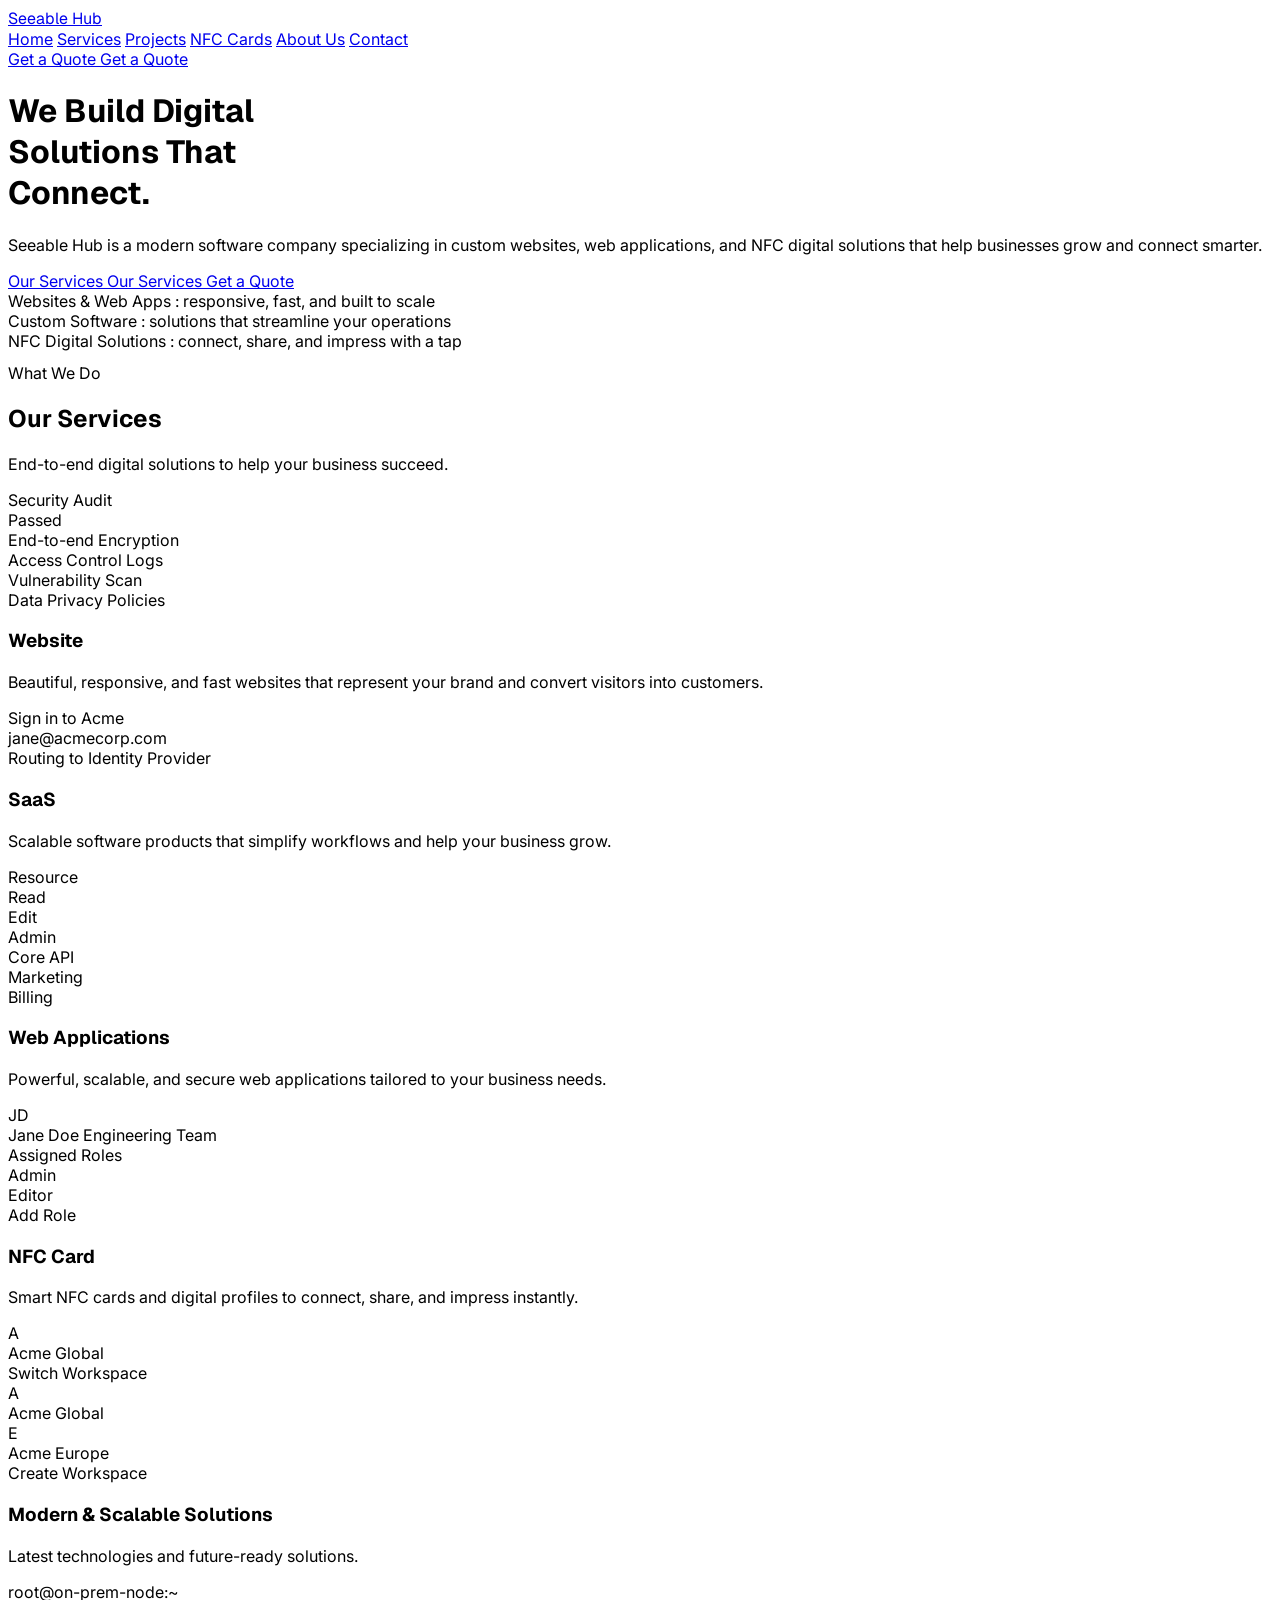
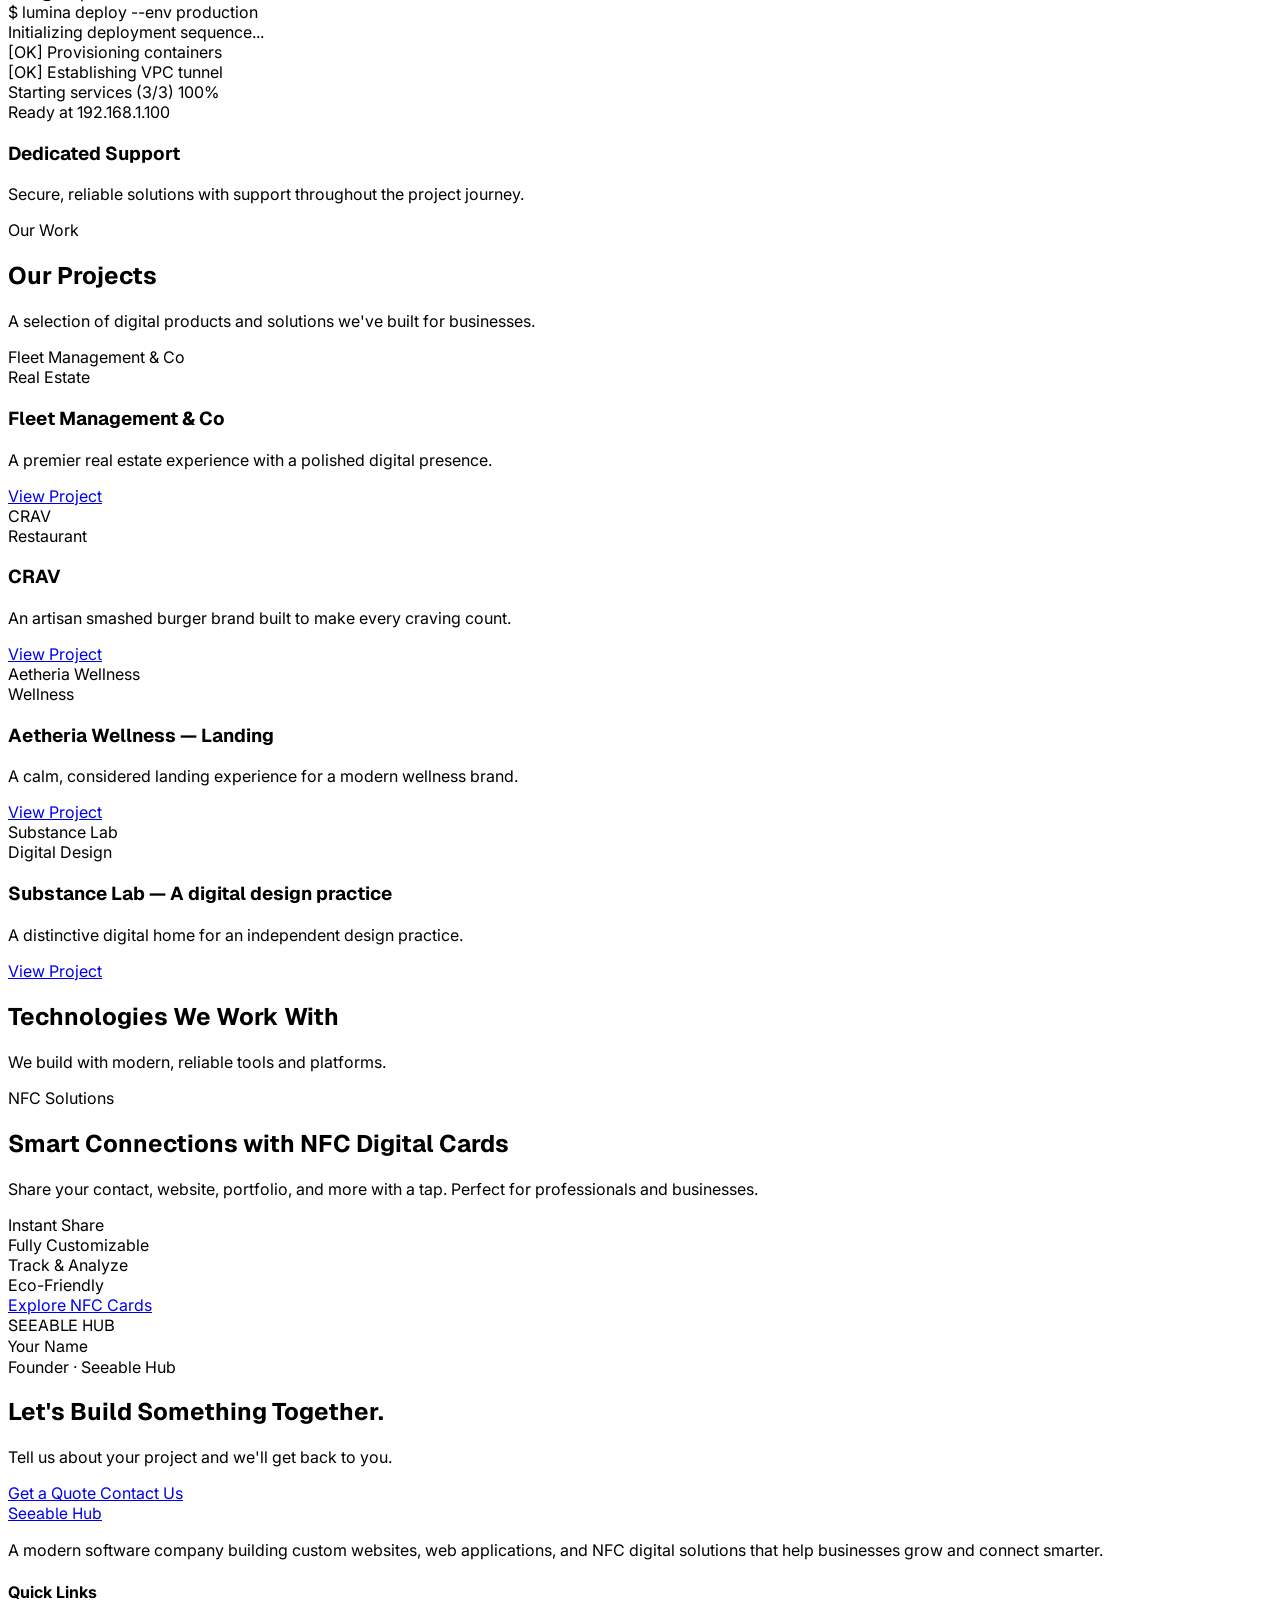
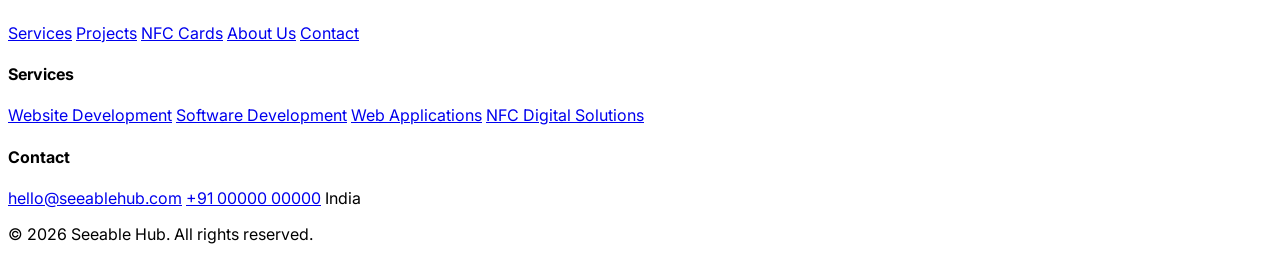
==== index.html @ 2d48348c "Enable smooth page scrolling" ====
<html lang="en" class="antialiased"><head>
<meta charset="UTF-8">
<meta name="viewport" content="width=device-width, initial-scale=1.0">
<title>Seeable Hub — We Build Digital Solutions That Connect</title>
<meta name="description" content="Seeable Hub is a modern software company specializing in custom websites, web applications, and NFC digital solutions that help businesses grow and connect smarter.">
<link rel="canonical" href="https://seeablehub.com/">
<meta property="og:title" content="Seeable Hub — We Build Digital Solutions That Connect">
<meta property="og:description" content="Custom websites, web applications, and NFC digital solutions for modern businesses.">
<meta property="og:type" content="website">
<link href="https://fonts.googleapis.com/css2?family=Poppins:wght@400;500;600;700&display=swap" rel="stylesheet">
<script src="https://cdn.tailwindcss.com"></script>
<link href="https://fonts.googleapis.com/css2?family=Poppins:wght@400;500;600;700&display=swap" rel="stylesheet">
<script>
  // Seeable Hub brand color theme — recolor only, layout/design unchanged
  tailwind.config = {
    theme: {
      extend: {
        colors: {
          blue:   { 400: '#4F7DFF', 500: '#2563FF', 600: '#1E52E0' },
          indigo: { 500: '#3F63FF', 600: '#3450E0' },
          violet: { 400: '#A56CFF', 500: '#7A3AFF', 600: '#6A2EE6' },
          purple: { 400: '#A56CFF', 500: '#7A3AFF', 600: '#6A2EE6' },
          zinc: {
            200: '#E4E6F0', 300: '#C7CBDE', 400: '#9AA0C0', 500: '#767DA0',
            600: '#3A4272', 700: '#232B57', 800: '#1A2350', 900: '#141C42',
          },
        },
        fontFamily: {
          display: ['Poppins', 'system-ui', 'sans-serif'],
        },
      },
    },
  };
</script>
<script src="https://code.iconify.design/iconify-icon/1.0.7/iconify-icon.min.js"></script>
<script src="https://unpkg.com/lucide@latest"></script>
<link rel="preconnect" href="https://fonts.googleapis.com">
<link rel="preconnect" href="https://fonts.gstatic.com" crossorigin="">
<link href="https://fonts.googleapis.com/css2?family=Inter:wght@400;500;600&amp;display=swap" rel="stylesheet">
<style class="">
/*
Sequence animation intro. Usage:
1) Insert this code in the <head>
2) Add to Tailwind Classes: [animation:animationIn_0.8s_ease-out_0.1s_both]
*/
@keyframes animationIn {
0% {
opacity: 0;
transform: translateY(30px);
filter: blur(8px);
}
100% {
opacity: 1;
transform: translateY(0);
filter: blur(0px);
}
}
</style>
<script>
/*
Sequence animation on scroll when visible. Requires Animation Keyframe. Usage:
1) Insert this code in the <head> along with the Animation Keyframe code.
2) Add to Tailwind Classes: [animation:animationIn_0.8s_ease-out_0.1s_both] animate-on-scroll
*/
(function () {
// Inject CSS for paused/running states
const style = document.createElement("style");
style.textContent = `
/* Default: paused */
.animate-on-scroll { animation-play-state: paused !important; }
/* Activated by JS */
.animate-on-scroll.animate { animation-play-state: running !important; }
`;
document.head.appendChild(style);
const once = true;
if (!window.__inViewIO) {
window.__inViewIO = new IntersectionObserver((entries) => {
entries.forEach((entry) => {
if (entry.isIntersecting) {
entry.target.classList.add("animate");
if (once) window.__inViewIO.unobserve(entry.target);
}
});
}, { threshold: 0.2, rootMargin: "0px 0px -10% 0px" });
}
window.initInViewAnimations = function (selector = ".animate-on-scroll") {
document.querySelectorAll(selector).forEach((el) => {
window.__inViewIO.observe(el); // observing twice is a no-op
});
};
document.addEventListener("DOMContentLoaded", () => initInViewAnimations());
})();
</script>
<style>
/* Hide global scrollbars */
html, body {
-ms-overflow-style: none;  /* IE and Edge */
scrollbar-width: none;  /* Firefox */
}
html {
scroll-behavior: smooth;
}
html::-webkit-scrollbar, body::-webkit-scrollbar {
display: none; /* Chrome, Safari and Opera */
}
.glass-card {
background: rgba(255, 255, 255, 0.03);
backdrop-filter: blur(20px);
-webkit-backdrop-filter: blur(20px);
border: 1px solid rgba(255, 255, 255, 0.1);
box-shadow:
0 30px 60px -15px rgba(0, 0, 0, 0.8),
inset 0 1px 1px rgba(255, 255, 255, 0.15),
inset 0 -1px 1px rgba(0, 0, 0, 0.3);
border-radius: 1.5rem;
}
.glass-highlight {
position: absolute;
inset: 0;
background: linear-gradient(135deg, rgba(255, 255, 255, 0.15) 0%, rgba(255, 255, 255, 0) 40%, rgba(255, 255, 255, 0.05) 100%);
border-radius: 1.5rem;
z-index: 10;
pointer-events: none;
}
/* Custom Scrollbar for specific elements (if needed) */
.dash-scroll::-webkit-scrollbar {
display: none;
}
.dash-scroll {
-ms-overflow-style: none;
scrollbar-width: none;
}
.projects-carousel {
scrollbar-width: none;
}
.projects-carousel::-webkit-scrollbar {
display: none;
}
</style>
<meta name="aura-font-heading-class" content="font-geist">
<meta name="aura-font-body-class" content="font-sans">
<meta name="aura-font-heading-label" content="Geist">
<meta name="aura-font-body-label" content="Inter">
<link id="all-fonts-link-font-geist" rel="stylesheet" href="https://fonts.googleapis.com/css2?family=Geist:wght@300;400;500;600;700&amp;display=swap"><style id="all-fonts-style-font-geist">
.font-geist { font-family: 'Geist', sans-serif !important; }
</style>
</head>
  <body class="min-h-screen overflow-x-hidden selection:bg-white/10 font-sans bg-[#F7F0DF] relative text-white" style="font-family: 'Inter', sans-serif;">
    <!-- Background (component) added by Aura -->
    <div class="aura-background-component fixed top-0 w-full h-screen -z-10 brightness-75" data-alpha-mask="80" style="; mask-image: linear-gradient(to bottom, transparent, black 0%, black 80%, transparent); -webkit-mask-image: linear-gradient(to bottom, transparent, black 0%, black 80%, transparent)">
      <div class="aura-background-component top-0 w-full -z-10 absolute h-full">
        <div data-us-project="uFY4IYPs2LU8fWm96Im2" class="absolute w-full h-full left-0 top-0 -z-10"></div>
        <script type="text/javascript">
          !function(){if(!window.UnicornStudio){window.UnicornStudio={isInitialized:!1};var i=document.createElement("script");i.src="https://cdn.jsdelivr.net/gh/hiunicornstudio/unicornstudio.js@v1.4.29/dist/unicornStudio.umd.js",i.onload=function(){window.UnicornStudio.isInitialized||(UnicornStudio.init(),window.UnicornStudio.isInitialized=!0)},(document.head || document.body).appendChild(i)}}();
        </script>
        <!-- Dark-purple tint over the moving light rays -->
        <div class="absolute inset-0 pointer-events-none" style="background:#6D28D9; mix-blend-mode:multiply;"></div>
        <div class="absolute inset-0 pointer-events-none" style="background:radial-gradient(60% 50% at 50% 0%, rgba(122,58,255,0.35), transparent 70%); mix-blend-mode:screen;"></div>
      </div>
    </div>

    <!-- Background Glow Effects -->
    <div class="fixed inset-0 z-0 pointer-events-none overflow-hidden flex items-center justify-center">
      <div class="absolute top-0 left-1/2 -translate-x-1/2 w-px h-[60vh] bg-gradient-to-b via-zinc-500/5 to-transparent z-10 from-zinc-400/30"></div>
      <div class="absolute top-[10%] left-1/2 -translate-x-1/2 w-48 h-56 blur-[100px] rounded-full z-10 bg-zinc-400/10"></div>
      <div class="absolute -top-[50vh] w-[150vw] h-[100vh] rounded-[100%] border border-zinc-500/10 shadow-[0_0_120px_rgba(161,161,170,0.1)]"></div>
      <div class="absolute top-[20vh] w-[120vw] h-[120vh] rounded-[100%] border shadow-[0_0_80px_rgba(161,161,170,0.05)] border-zinc-600/5"></div>
      <div class="absolute top-[30%] left-[15%] w-64 h-64 bg-zinc-500/5 blur-[80px] rounded-full"></div>
      <div class="absolute bottom-[20%] right-[20%] w-80 h-80 blur-[100px] rounded-full bg-zinc-400/5"></div>
    </div>

    <!-- Navigation -->
    <header class="fixed flex md:px-12 z-50 pointer-events-auto pt-6 pr-6 pb-6 pl-6 top-0 right-0 left-0 items-center justify-between">
      <a href="index.html" class="flex items-center gap-2.5 text-xl tracking-tight font-medium hover:opacity-80 transition-opacity font-geist text-white">
        <iconify-icon icon="solar:play-bold" class="rotate-90 w-5 h-5 flex items-center justify-center text-white" style="stroke-width: 1.5;"></iconify-icon>
        Seeable Hub
      </a>

      <nav class="hidden md:flex items-center gap-8 text-base font-normal text-zinc-400">
        <a href="index.html" class="transition-colors hover:text-zinc-200">Home</a>
        <a href="#services" class="transition-colors hover:text-zinc-200">Services</a>
        <a href="#projects" class="transition-colors hover:text-zinc-200">Projects</a>
        <a href="#nfc-cards" class="transition-colors hover:text-zinc-200">NFC Cards</a>
        <a href="#about" class="transition-colors hover:text-zinc-200">About Us</a>
        <a href="#contact" class="transition-colors hover:text-zinc-200">Contact</a>
      </nav>

      <div class="hidden md:flex items-center gap-6">
        <!-- Animated Hover CTA Nav -->
        <a href="#contact" class="group relative inline-flex min-w-[120px] cursor-pointer transition-all duration-[1000ms] ease-[cubic-bezier(0.15,0.83,0.66,1)] hover:-translate-y-[2px] shadow-[0_2.8px_2.2px_rgba(0,0,0,0.3),_0_6.7px_5.3px_rgba(0,0,0,0.35),_0_12.5px_10px_rgba(0,0,0,0.4)] overflow-hidden font-normal tracking-tight bg-[#0D1331]/80 backdrop-blur-md border rounded-full px-5 py-2.5 items-center justify-center text-sm hover:text-white text-zinc-300 border-zinc-700/80">
          <!-- Original text (slides down on hover) -->
          <span class="relative z-10 flex items-center gap-2 rounded-full transition-all duration-500 ease-out group-hover:transform group-hover:translate-y-8 group-hover:opacity-0 group-hover:blur-md">
            Get a Quote
            <iconify-icon icon="solar:arrow-right-linear" class="w-4 h-4 flex items-center justify-center" style="stroke-width: 1.5;"></iconify-icon>
          </span>

          <!-- Clone text (slides in from top on hover) -->
          <span class="absolute inset-0 z-10 flex items-center justify-center gap-2 transition-all duration-300 ease-in-out transform -translate-y-8 group-hover:translate-y-0 group-hover:opacity-100 group-hover:blur-none opacity-0 rounded-full blur-md">
            Get a Quote
            <iconify-icon icon="solar:arrow-right-linear" class="w-4 h-4 flex items-center justify-center" style="stroke-width: 1.5;"></iconify-icon>
          </span>

          <!-- bottom light gradient line on hover -->
          <span aria-hidden="true" class="absolute bottom-0 left-1/2 h-[1px] w-[70%] -translate-x-1/2 transition-all duration-[1000ms] ease-[cubic-bezier(0.15,0.83,0.66,1)] opacity-0 group-hover:opacity-80 bg-gradient-to-r from-transparent to-transparent rounded-full blur-[2px] via-neutral-200"></span>

          <!-- bottom light gradient on hover -->
          <span aria-hidden="true" class="absolute bottom-0 left-0 right-0 h-[100%] opacity-0 group-hover:opacity-60 transition-all duration-[1000ms] ease-[cubic-bezier(0.15,0.83,0.66,1)] pointer-events-none bg-gradient-to-t to-transparent rounded-full from-white/20 via-white/10"></span>
        </a>
      </div>
    </header>
    <main class="z-20 container md:px-12 flex flex-col md:pb-16 pointer-events-none mr-auto ml-auto pt-32 pr-6 pb-10 pl-6 relative justify-center">
      <div class="grid grid-cols-1 lg:grid-cols-2 lg:gap-12 pointer-events-auto min-h-[70vh] gap-x-16 gap-y-16 items-center">
        <!-- Left Side -->
        <div class="flex flex-col gap-10 lg:pr-8 text-left gap-x-10 gap-y-10">
          <h1 class="sm:text-6xl md:text-7xl leading-[1.1] [animation:animationIn_0.8s_ease-out_0.1s_both] animate-on-scroll animate text-5xl font-medium tracking-tight font-geist text-white/95">
            We Build Digital
            <br>
            Solutions That
            <br>
            <span class="bg-gradient-to-r from-blue-500 to-purple-600 bg-clip-text text-transparent">Connect.</span>
          </h1>

          <p class="text-lg font-normal max-w-xl text-zinc-400 [animation:animationIn_0.8s_ease-out_0.15s_both] animate-on-scroll animate">
            Seeable Hub is a modern software company specializing in custom websites, web applications, and NFC digital solutions that help businesses grow and connect smarter.
          </p>

          <div class="flex flex-wrap items-center gap-4 [animation:animationIn_0.8s_ease-out_0.2s_both] animate-on-scroll animate">
            <!-- Animated Hover CTA Hero -->
            <a href="#services" class="group relative inline-flex min-w-[120px] cursor-pointer transition-all duration-[1000ms] ease-[cubic-bezier(0.15,0.83,0.66,1)] hover:-translate-y-[3px] shadow-[0_2.8px_2.2px_rgba(0,0,0,0.3),_0_6.7px_5.3px_rgba(0,0,0,0.35),_0_12.5px_10px_rgba(0,0,0,0.4)] overflow-hidden font-normal tracking-tight border rounded-full px-8 py-3.5 items-center justify-center text-lg hover:text-white text-zinc-300 bg-zinc-900 border-zinc-700/80">
              <!-- Original text (slides down on hover) -->
              <span class="relative z-10 flex items-center gap-2 rounded-full transition-all duration-500 ease-out group-hover:transform group-hover:translate-y-8 group-hover:opacity-0 group-hover:blur-md">
                Our Services
                <iconify-icon icon="solar:arrow-right-linear" class="w-5 h-5 flex items-center justify-center" style="stroke-width: 1.5;"></iconify-icon>
              </span>

              <!-- Clone text (slides in from top on hover) -->
              <span class="absolute inset-0 z-10 flex items-center justify-center gap-2 transition-all duration-300 ease-in-out transform -translate-y-8 group-hover:translate-y-0 group-hover:opacity-100 group-hover:blur-none font-medium opacity-0 rounded-full blur-md">
                Our Services
                <iconify-icon icon="solar:arrow-right-linear" class="flex items-center justify-center w-5 h-5" style="stroke-width: 1.5; color: rgb(255, 255, 255);" width="20" height="20"></iconify-icon>
              </span>

              <!-- bottom light gradient line on hover -->
              <span aria-hidden="true" class="absolute bottom-0 left-1/2 h-[1px] w-[70%] -translate-x-1/2 transition-all duration-[1000ms] ease-[cubic-bezier(0.15,0.83,0.66,1)] opacity-0 group-hover:opacity-80 bg-gradient-to-r from-transparent to-transparent rounded-full blur-[2px] via-neutral-200"></span>

              <!-- bottom light gradient on hover -->
              <span aria-hidden="true" class="absolute bottom-0 left-0 right-0 h-[100%] opacity-0 group-hover:opacity-60 transition-all duration-[1000ms] ease-[cubic-bezier(0.15,0.83,0.66,1)] pointer-events-none bg-gradient-to-t to-transparent rounded-full from-white/20 via-white/10"></span>
            </a>

            <a href="#contact" class="px-8 py-3.5 rounded-full border bg-transparent text-lg font-normal transition-colors backdrop-blur-sm border-zinc-800 text-zinc-300 hover:bg-zinc-800/50 hover:text-white inline-flex items-center">
              Get a Quote
            </a>
          </div>

          <!-- Features List -->
          <div class="flex flex-col gap-5 pt-4 [animation:animationIn_0.8s_ease-out_0.3s_both] animate-on-scroll animate">
            <div class="flex items-start gap-4 text-lg font-normal group text-zinc-400">
              <iconify-icon icon="solar:check-circle-linear" class="w-6 h-6 flex items-center justify-center text-zinc-500 mt-0.5 group-hover:text-zinc-300 transition-colors flex-shrink-0" style="stroke-width: 1.5;"></iconify-icon>
              <span>
                <span class="font-medium text-zinc-200">Websites &amp; Web Apps :</span>
                responsive, fast, and built to scale
              </span>
            </div>
            <div class="flex items-start gap-4 text-lg font-normal group text-zinc-400">
              <iconify-icon icon="solar:check-circle-linear" class="w-6 h-6 flex items-center justify-center text-zinc-500 mt-0.5 group-hover:text-zinc-300 transition-colors flex-shrink-0" style="stroke-width: 1.5;"></iconify-icon>
              <span class="">
                <span class="font-medium text-zinc-200">Custom Software :</span>
                solutions that streamline your operations
              </span>
            </div>
            <div class="flex items-start gap-4 text-lg font-normal group text-zinc-400">
              <iconify-icon icon="solar:check-circle-linear" class="w-6 h-6 flex items-center justify-center text-zinc-500 mt-0.5 group-hover:text-zinc-300 transition-colors flex-shrink-0" style="stroke-width: 1.5;"></iconify-icon>
              <span class="">
                <span class="font-medium text-zinc-200">NFC Digital Solutions :</span>
                connect, share, and impress with a tap
              </span>
            </div>
          </div>
        </div>

        <!-- Right Side: Floating Image Cluster -->
        <div class="lg:h-[650px] hidden md:block [animation:animationIn_0.8s_ease-out_0.4s_both] animate-on-scroll animate w-full h-[500px] z-50 pointer-events-auto relative">
          <div class="glass-card absolute top-[5%] left-[5%] w-40 lg:w-48 aspect-square rotate-[-4deg] p-2 md:p-3 z-[61] transition-all duration-500 ease-out hover:scale-105 hover:z-[100]">
            <div class="relative w-full h-full rounded-xl overflow-hidden shadow-[0_0_10px_rgba(0,0,0,0.5)] bg-zinc-900">
              <img src="https://hoirqrkdgbmvpwutwuwj.supabase.co/storage/v1/object/public/assets/assets/5b2b94ae-4a0b-458d-b838-58b0fb5fadfd_800w.webp" alt="" class="absolute inset-0 w-full h-full object-cover opacity-95">
              <div class="bg-gradient-to-tr to-transparent absolute top-0 right-0 bottom-0 left-0 from-black/40"></div>
            </div>
            <div class="glass-highlight"></div>
          </div>
          <div class="glass-card absolute top-[15%] right-[5%] w-48 lg:w-56 aspect-[4/3] rotate-[3deg] p-2 md:p-3 z-[62] transition-all duration-500 ease-out hover:scale-105 hover:z-[100]">
            <div class="relative w-full h-full rounded-xl overflow-hidden shadow-[0_0_10px_rgba(0,0,0,0.5)] bg-zinc-900">
              <img src="https://hoirqrkdgbmvpwutwuwj.supabase.co/storage/v1/object/public/assets/assets/98ceb9e8-e614-438f-b0b6-6ea9a4cd962a_800w.jpg" alt="" class="absolute inset-0 w-full h-full object-cover opacity-95">
              <div class="absolute inset-0 bg-gradient-to-tr to-transparent from-black/40"></div>
            </div>
            <div class="glass-highlight"></div>
          </div>
          <div class="glass-card lg:w-44 aspect-[3/4] md:p-3 w-36 z-[63] pt-2 pr-2 pb-2 pl-2 absolute top-[40%] left-[0%] rotate-[-2deg] transition-all duration-500 ease-out hover:scale-105 hover:z-[100]">
            <div class="relative w-full h-full rounded-xl overflow-hidden shadow-[0_0_10px_rgba(0,0,0,0.5)] bg-zinc-900">
              <img src="https://hoirqrkdgbmvpwutwuwj.supabase.co/storage/v1/object/public/assets/assets/cce9b24e-35c2-4401-966f-6862ca3cbe67_320w.webp" alt="" class="absolute inset-0 w-full h-full object-cover opacity-95">
              <div class="absolute inset-0 bg-gradient-to-tr to-transparent from-black/40"></div>
            </div>
            <div class="glass-highlight"></div>
          </div>
          <div class="glass-card absolute top-[35%] right-[15%] w-52 lg:w-64 aspect-square rotate-[2deg] p-2 md:p-3 z-[64] transition-all duration-500 ease-out hover:scale-105 hover:z-[100]">
            <div class="relative w-full h-full rounded-xl overflow-hidden shadow-[0_0_10px_rgba(0,0,0,0.5)] bg-zinc-900">
              <img src="https://hoirqrkdgbmvpwutwuwj.supabase.co/storage/v1/object/public/assets/assets/84c1c812-11be-4bbf-980f-9c90b7a0d779_800w.webp" alt="" class="absolute inset-0 w-full h-full object-cover opacity-95">
              <div class="absolute inset-0 bg-gradient-to-tr to-transparent from-black/40"></div>
            </div>
            <div class="glass-highlight"></div>
          </div>
          <div class="glass-card absolute bottom-[5%] left-[20%] w-44 lg:w-52 aspect-square rotate-[4deg] p-2 md:p-3 z-[62] transition-all duration-500 ease-out hover:scale-105 hover:z-[100]">
            <div class="relative w-full h-full rounded-xl overflow-hidden shadow-[0_0_10px_rgba(0,0,0,0.5)] bg-zinc-900">
              <img src="https://hoirqrkdgbmvpwutwuwj.supabase.co/storage/v1/object/public/assets/assets/7f606005-ba8e-4906-8403-5200e9723d9f_800w.webp" alt="" class="absolute inset-0 w-full h-full object-cover opacity-95">
              <div class="absolute inset-0 bg-gradient-to-tr to-transparent from-black/40"></div>
            </div>
            <div class="glass-highlight"></div>
          </div>
          <div class="glass-card absolute bottom-[0%] right-[10%] w-36 lg:w-44 aspect-[4/3] rotate-[-3deg] p-2 md:p-3 z-[61] transition-all duration-500 ease-out hover:scale-105 hover:z-[100]">
            <div class="relative w-full h-full rounded-xl overflow-hidden shadow-[0_0_10px_rgba(0,0,0,0.5)] bg-zinc-900">
              <img src="https://hoirqrkdgbmvpwutwuwj.supabase.co/storage/v1/object/public/assets/assets/6d1c6740-1f50-4f43-bbb0-8bfb2f9620bd_320w.webp" alt="" class="absolute inset-0 w-full h-full object-cover opacity-95">
              <div class="absolute inset-0 bg-gradient-to-tr to-transparent from-black/40"></div>
            </div>
            <div class="glass-highlight"></div>
          </div>
        </div>
      </div>
    </main>

    <!-- Main Hero Content -->

    <!-- Services Section -->
    <section id="services" class="z-20 container md:px-12 pointer-events-auto mr-auto ml-auto pt-16 pr-6 pb-16 pl-6 relative scroll-mt-24">
      <div class="flex flex-col items-center justify-center text-center mb-16 relative [animation:animationIn_0.8s_ease-out_0.1s_both] animate-on-scroll animate">
        <span class="text-xs font-medium text-zinc-500 uppercase tracking-widest mb-3">What We Do</span>
        <h2 class="text-3xl md:text-5xl font-medium tracking-tight mb-4 font-geist text-white">
          Our Services
        </h2>
        <p class="text-lg font-normal max-w-2xl text-zinc-400">
          End-to-end digital solutions to help your business succeed.
        </p>
      </div>
      <style>
        @keyframes lumina-float {
            0%, 100% { transform: translateY(0); }
            50% { transform: translateY(-4px); }
        }
        @keyframes lumina-pulse {
            0%, 100% { opacity: 1; }
            50% { opacity: 0.4; }
        }
        @keyframes lumina-scan {
            0% { top: 0; opacity: 0; }
            15% { opacity: 1; }
            85% { opacity: 1; }
            100% { top: 100%; opacity: 0; }
        }
        @keyframes lumina-shine {
            0% { transform: translateX(-100%); }
            20%, 100% { transform: translateX(100%); }
        }
        @keyframes lumina-highlight {
            0%, 100% { background-color: transparent; }
            50% { background-color: rgba(255, 255, 255, 0.04); }
        }
        @keyframes lumina-scale {
            0%, 100% { transform: scale(1); }
            50% { transform: scale(1.03); }
        }
        @keyframes lumina-blink {
            0%, 100% { opacity: 1; }
            50% { opacity: 0; }
        }
        @keyframes lumina-load {
            0% { width: 10%; }
            50% { width: 100%; }
            100% { width: 10%; }
        }
      </style>
      <div class="grid grid-cols-1 md:grid-cols-2 lg:grid-cols-3 gap-6">
        <!-- SOC 2 Compliance -->
        <div class="flex flex-col bg-[#0F1638] border rounded-3xl p-1.5 hover:bg-white/[0.02] transition-all duration-500 ease-out hover:scale-[1.02] hover:z-10 relative group shadow-[0_20px_40px_rgba(0,0,0,0.3)] [animation:animationIn_0.8s_ease-out_0.1s_both] animate-on-scroll border-white/5 animate">
          <div class="h-64 rounded-[1.25rem] relative overflow-hidden flex items-center justify-center bg-[#141C42] border border-white/5">
            <div class="absolute inset-0 bg-[radial-gradient(circle_at_center,rgba(255,255,255,0.04)_0%,transparent_60%)] pointer-events-none"></div>

            <!-- Inner Graphic: Audit Dashboard -->
            <div class="relative w-[85%] max-w-[260px] bg-[#0D1331] border rounded-xl p-4 shadow-2xl z-10 flex flex-col border-white/10 [animation:lumina-float_4s_ease-in-out_infinite] animate-on-scroll animate">
              <div class="flex items-center justify-between mb-4 pb-3 border-b border-white/5">
                <div class="flex items-center gap-2">
                  <i data-lucide="shield-check" class="w-4 h-4 text-emerald-400" stroke-width="1.5"></i>
                  <span class="text-xs font-medium text-zinc-200">
                    Security Audit
                  </span>
                </div>
                <span class="text-[10px] px-1.5 py-0.5 rounded border font-medium bg-emerald-400/10 text-emerald-400 border-emerald-400/20 [animation:lumina-pulse_2s_ease-in-out_infinite] animate-on-scroll animate">
                  Passed
                </span>
              </div>
              <div class="flex flex-col gap-3">
                <div class="flex items-center justify-between">
                  <span class="text-[11px] font-medium text-zinc-400">
                    End-to-end Encryption
                  </span>
                  <i data-lucide="check-circle-2" class="w-3.5 h-3.5 text-emerald-400 [animation:lumina-pulse_2s_ease-in-out_infinite] animate-on-scroll animate" style="animation-delay: 0s" stroke-width="2"></i>
                </div>
                <div class="flex items-center justify-between">
                  <span class="text-[11px] font-medium text-zinc-400">
                    Access Control Logs
                  </span>
                  <i data-lucide="check-circle-2" class="w-3.5 h-3.5 text-emerald-400 [animation:lumina-pulse_2s_ease-in-out_infinite] animate-on-scroll animate" style="animation-delay: 0.5s" stroke-width="2"></i>
                </div>
                <div class="flex items-center justify-between">
                  <span class="text-[11px] font-medium text-zinc-400">
                    Vulnerability Scan
                  </span>
                  <i data-lucide="check-circle-2" class="w-3.5 h-3.5 text-emerald-400 [animation:lumina-pulse_2s_ease-in-out_infinite] animate-on-scroll animate" style="animation-delay: 1s" stroke-width="2"></i>
                </div>
                <div class="flex items-center justify-between">
                  <span class="text-[11px] font-medium text-zinc-400">
                    Data Privacy Policies
                  </span>
                  <i data-lucide="check-circle-2" class="w-3.5 h-3.5 text-emerald-400 [animation:lumina-pulse_2s_ease-in-out_infinite] animate-on-scroll animate" style="animation-delay: 1.5s" stroke-width="2"></i>
                </div>
              </div>
            </div>
          </div>
          <div class="px-5 py-6 flex flex-col gap-2">
            <h3 class="text-xl font-medium tracking-tight font-geist text-white">
              Website
            </h3>
            <p class="text-base font-normal leading-relaxed text-zinc-400">
              Beautiful, responsive, and fast websites that represent your brand
              and convert visitors into customers.
            </p>
          </div>
        </div>

        <!-- SSO and Domain Capture -->
        <div class="flex flex-col bg-[#0F1638] border rounded-3xl p-1.5 hover:bg-white/[0.02] transition-all duration-500 ease-out hover:scale-[1.02] hover:z-10 relative group shadow-[0_20px_40px_rgba(0,0,0,0.3)] [animation:animationIn_0.8s_ease-out_0.2s_both] animate-on-scroll border-white/5 animate">
          <div class="h-64 rounded-[1.25rem] relative overflow-hidden flex items-center justify-center bg-[#141C42] border border-white/5">
            <div class="absolute inset-0 bg-[radial-gradient(circle_at_center,rgba(255,255,255,0.04)_0%,transparent_60%)] pointer-events-none"></div>

            <!-- Inner Graphic: Login Routing -->
            <div class="relative w-[85%] max-w-[260px] flex flex-col gap-2 z-10 [animation:lumina-float_4s_ease-in-out_infinite] animate-on-scroll animate" style="animation-delay: 0.5s">
              <!-- Login Box -->
              <div class="bg-[#0D1331] border rounded-xl p-3.5 shadow-2xl relative border-white/10">
                <div class="flex items-center gap-2 mb-3">
                  <div class="w-5 h-5 rounded flex items-center justify-center bg-zinc-800">
                    <i data-lucide="building" class="w-3 h-3 text-zinc-300" stroke-width="1.5"></i>
                  </div>
                  <span class="text-[11px] font-medium text-zinc-200">
                    Sign in to Acme
                  </span>
                </div>
                <div class="bg-[#141C42] border rounded-lg p-2.5 flex items-center justify-between text-xs border-white/5">
                  <span class="font-medium text-zinc-300">
                    jane@acmecorp.com
                  </span>
                  <i data-lucide="loader-2" class="w-3.5 h-3.5 text-zinc-500 animate-spin" stroke-width="2"></i>
                </div>
              </div>

              <!-- Routing Path -->
              <div class="flex flex-col items-center justify-center h-4 relative overflow-hidden">
                <div class="absolute w-px h-full bg-gradient-to-b to-transparent from-white/20"></div>
                <div class="absolute w-2 h-2 rounded-full border bg-[#0D1331] shadow-[0_0_8px_rgba(255,255,255,0.3)] border-white/20 [animation:lumina-scan_2s_linear_infinite] animate-on-scroll animate"></div>
              </div>

              <!-- IDP Box -->
              <div class="bg-[#0D1331] border rounded-xl p-3 shadow-2xl flex items-center gap-3 w-4/5 mx-auto relative overflow-hidden border-white/10">
                <div class="absolute inset-0 bg-gradient-to-r from-transparent via-blue-500/10 to-transparent [animation:lumina-shine_3s_ease-in-out_infinite] animate-on-scroll animate"></div>
                <div class="w-7 h-7 rounded-lg bg-blue-500/10 border border-blue-500/20 flex items-center justify-center">
                  <i data-lucide="fingerprint" class="w-4 h-4 text-blue-400" stroke-width="1.5"></i>
                </div>
                <div class="flex flex-col">
                  <span class="text-[9px] text-zinc-500 uppercase tracking-widest font-medium">
                    Routing to
                  </span>
                  <span class="text-[11px] font-medium text-zinc-200">
                    Identity Provider
                  </span>
                </div>
              </div>
            </div>
          </div>
          <div class="px-5 py-6 flex flex-col gap-2">
            <h3 class="text-xl font-medium tracking-tight font-geist text-white">
              SaaS
            </h3>
            <p class="text-base font-normal leading-relaxed text-zinc-400">
              Scalable software products that simplify workflows and help your
              business grow.
            </p>
          </div>
        </div>

        <!-- Fine-Grained Permissions -->
        <div class="flex flex-col bg-[#0F1638] border rounded-3xl p-1.5 hover:bg-white/[0.02] transition-all duration-500 ease-out hover:scale-[1.02] hover:z-10 relative group shadow-[0_20px_40px_rgba(0,0,0,0.3)] [animation:animationIn_0.8s_ease-out_0.3s_both] animate-on-scroll border-white/5 animate">
          <div class="h-64 rounded-[1.25rem] relative overflow-hidden flex items-center justify-center bg-[#141C42] border border-white/5">
            <div class="absolute inset-0 bg-[radial-gradient(circle_at_center,rgba(255,255,255,0.04)_0%,transparent_60%)] pointer-events-none"></div>

            <!-- Inner Graphic: Permissions Matrix -->
            <div class="relative w-[90%] max-w-[280px] bg-[#0D1331] border rounded-xl overflow-hidden shadow-2xl z-10 flex flex-col border-white/10 [animation:lumina-float_4s_ease-in-out_infinite] animate-on-scroll animate" style="animation-delay: 1s">
              <div class="grid grid-cols-5 gap-2 p-3 border-b bg-white/[0.02] border-white/5">
                <div class="col-span-2 text-[10px] font-medium text-zinc-500 uppercase tracking-wider">
                  Resource
                </div>
                <div class="text-[10px] font-medium text-zinc-500 uppercase tracking-wider text-center">
                  Read
                </div>
                <div class="text-[10px] font-medium text-zinc-500 uppercase tracking-wider text-center">
                  Edit
                </div>
                <div class="text-[10px] font-medium text-zinc-500 uppercase tracking-wider text-center">
                  Admin
                </div>
              </div>
              <div class="flex flex-col p-2 gap-1 bg-[#0F1638]">
                <!-- Row 1 -->
                <div class="grid grid-cols-5 gap-2 p-2 items-center rounded-lg cursor-pointer [animation:lumina-highlight_3s_ease-in-out_infinite] animate-on-scroll animate" style="animation-delay: 0s">
                  <div class="col-span-2 flex items-center gap-2">
                    <i data-lucide="database" class="w-3.5 h-3.5 text-zinc-400" stroke-width="1.5"></i>
                    <span class="text-[11px] font-medium truncate text-zinc-300">
                      Core API
                    </span>
                  </div>
                  <div class="flex justify-center">
                    <div class="w-3.5 h-3.5 rounded border bg-emerald-500/10 flex items-center justify-center border-white/10">
                      <i data-lucide="check" class="w-2.5 h-2.5 text-emerald-400" stroke-width="2"></i>
                    </div>
                  </div>
                  <div class="flex justify-center">
                    <div class="w-3.5 h-3.5 rounded border bg-[#141C42] border-white/10"></div>
                  </div>
                  <div class="flex justify-center">
                    <div class="w-3.5 h-3.5 rounded border bg-[#141C42] border-white/10"></div>
                  </div>
                </div>
                <!-- Row 2 -->
                <div class="grid grid-cols-5 gap-2 p-2 items-center rounded-lg cursor-pointer [animation:lumina-highlight_3s_ease-in-out_infinite] animate-on-scroll animate" style="animation-delay: 1s">
                  <div class="col-span-2 flex items-center gap-2">
                    <i data-lucide="globe" class="w-3.5 h-3.5 text-zinc-400" stroke-width="1.5"></i>
                    <span class="text-[11px] font-medium truncate text-zinc-300">
                      Marketing
                    </span>
                  </div>
                  <div class="flex justify-center">
                    <div class="w-3.5 h-3.5 rounded border bg-emerald-500/10 flex items-center justify-center border-white/10">
                      <i data-lucide="check" class="w-2.5 h-2.5 text-emerald-400" stroke-width="2"></i>
                    </div>
                  </div>
                  <div class="flex justify-center">
                    <div class="w-3.5 h-3.5 rounded border bg-emerald-500/10 flex items-center justify-center border-white/10">
                      <i data-lucide="check" class="w-2.5 h-2.5 text-emerald-400" stroke-width="2"></i>
                    </div>
                  </div>
                  <div class="flex justify-center">
                    <div class="w-3.5 h-3.5 rounded border bg-[#141C42] border-white/10"></div>
                  </div>
                </div>
                <!-- Row 3 -->
                <div class="grid grid-cols-5 gap-2 p-2 items-center rounded-lg cursor-pointer [animation:lumina-highlight_3s_ease-in-out_infinite] animate-on-scroll animate" style="animation-delay: 2s">
                  <div class="col-span-2 flex items-center gap-2">
                    <i data-lucide="credit-card" class="w-3.5 h-3.5 text-zinc-400" stroke-width="1.5"></i>
                    <span class="text-[11px] font-medium truncate text-zinc-300">
                      Billing
                    </span>
                  </div>
                  <div class="flex justify-center">
                    <div class="w-3.5 h-3.5 rounded border bg-emerald-500/10 flex items-center justify-center border-white/10">
                      <i data-lucide="check" class="w-2.5 h-2.5 text-emerald-400" stroke-width="2"></i>
                    </div>
                  </div>
                  <div class="flex justify-center">
                    <div class="w-3.5 h-3.5 rounded border bg-emerald-500/10 flex items-center justify-center border-white/10">
                      <i data-lucide="check" class="w-2.5 h-2.5 text-emerald-400" stroke-width="2"></i>
                    </div>
                  </div>
                  <div class="flex justify-center">
                    <div class="w-3.5 h-3.5 rounded border bg-emerald-500/10 flex items-center justify-center border-white/10">
                      <i data-lucide="check" class="w-2.5 h-2.5 text-emerald-400" stroke-width="2"></i>
                    </div>
                  </div>
                </div>
              </div>
            </div>
          </div>
          <div class="px-5 py-6 flex flex-col gap-2">
            <h3 class="text-xl font-medium tracking-tight font-geist text-white">
              Web Applications
            </h3>
            <p class="text-base font-normal leading-relaxed text-zinc-400">
              Powerful, scalable, and secure web applications tailored to your
              business needs.
            </p>
          </div>
        </div>

        <!-- Role-Based Access Control -->
        <div class="flex flex-col bg-[#0F1638] border rounded-3xl p-1.5 hover:bg-white/[0.02] transition-all duration-500 ease-out hover:scale-[1.02] hover:z-10 relative group shadow-[0_20px_40px_rgba(0,0,0,0.3)] [animation:animationIn_0.8s_ease-out_0.4s_both] animate-on-scroll border-white/5 animate">
          <div class="h-64 rounded-[1.25rem] relative overflow-hidden flex items-center justify-center bg-[#141C42] border border-white/5">
            <div class="absolute inset-0 bg-[radial-gradient(circle_at_center,rgba(255,255,255,0.04)_0%,transparent_60%)] pointer-events-none"></div>

            <!-- Inner Graphic: Role Assignments -->
            <div class="relative w-[90%] max-w-[280px] bg-[#0D1331] border rounded-xl p-3 shadow-2xl z-10 flex flex-col gap-4 border-white/10 [animation:lumina-float_4s_ease-in-out_infinite] animate-on-scroll animate" style="animation-delay: 1.5s">
              <div class="flex items-center gap-3 p-2 bg-white/[0.03] border rounded-lg border-white/5">
                <div class="w-8 h-8 rounded-full bg-purple-500/20 border border-purple-500/20 flex items-center justify-center font-medium text-xs shadow-inner text-purple-400">
                  JD
                </div>
                <div class="flex flex-col">
                  <span class="text-[12px] font-medium text-zinc-200">
                    Jane Doe
                  </span>
                  <span class="text-[10px] text-zinc-500">
                    Engineering Team
                  </span>
                </div>
              </div>
              <div class="flex flex-col gap-2">
                <div class="text-[10px] font-medium text-zinc-500 uppercase tracking-wider px-1">
                  Assigned Roles
                </div>
                <div class="flex flex-wrap gap-2">
                  <div class="flex items-center gap-1.5 px-2 py-1.5 bg-blue-500/10 border border-blue-500/20 rounded-md text-[11px] font-medium shadow-sm text-blue-400 [animation:lumina-scale_3s_ease-in-out_infinite] animate-on-scroll animate" style="animation-delay: 0s">
                    <i data-lucide="shield" class="w-3 h-3" stroke-width="1.5"></i>
                    Admin
                    <i data-lucide="x" class="w-3 h-3 ml-1 opacity-60 hover:opacity-100 cursor-pointer transition-opacity"></i>
                  </div>
                  <div class="flex items-center gap-1.5 px-2 py-1.5 border rounded-md text-[11px] font-medium shadow-sm bg-white/5 border-white/10 text-zinc-300 [animation:lumina-scale_3s_ease-in-out_infinite] animate-on-scroll animate" style="animation-delay: 1.5s">
                    <i data-lucide="edit-2" class="w-3 h-3 text-zinc-400" stroke-width="1.5"></i>
                    Editor
                    <i data-lucide="x" class="w-3 h-3 ml-1 opacity-60 hover:opacity-100 cursor-pointer transition-opacity"></i>
                  </div>
                  <div class="flex items-center gap-1.5 px-2 py-1.5 border border-dashed rounded-md text-[11px] font-medium text-zinc-500 cursor-pointer transition-colors bg-[#0F1638] border-white/20 hover:text-zinc-300 hover:border-white/40">
                    <i data-lucide="plus" class="w-3 h-3" stroke-width="2"></i>
                    Add Role
                  </div>
                </div>
              </div>
            </div>
          </div>
          <div class="px-5 py-6 flex flex-col gap-2">
            <h3 class="text-xl font-medium tracking-tight font-geist text-white">
              NFC Card
            </h3>
            <p class="text-base font-normal leading-relaxed text-zinc-400">
              Smart NFC cards and digital profiles to connect, share, and impress
              instantly.
            </p>
          </div>
        </div>

        <!-- Workspaces Per Organization -->
        <div class="flex flex-col bg-[#0F1638] border rounded-3xl p-1.5 hover:bg-white/[0.02] transition-all duration-500 ease-out hover:scale-[1.02] hover:z-10 relative group shadow-[0_20px_40px_rgba(0,0,0,0.3)] [animation:animationIn_0.8s_ease-out_0.5s_both] animate-on-scroll border-white/5 animate">
          <div class="h-64 rounded-[1.25rem] relative overflow-hidden flex items-center justify-center bg-[#141C42] border border-white/5">
            <div class="absolute inset-0 bg-[radial-gradient(circle_at_center,rgba(255,255,255,0.04)_0%,transparent_60%)] pointer-events-none"></div>

            <!-- Inner Graphic: Workspace Switcher -->
            <div class="relative w-[85%] max-w-[240px] z-10 flex flex-col [animation:lumina-float_4s_ease-in-out_infinite] animate-on-scroll animate" style="animation-delay: 2s">
              <!-- Dropdown Trigger -->
              <div class="bg-[#0D1331] border rounded-xl p-2.5 flex items-center justify-between shadow-lg mb-2 relative z-20 transition-colors cursor-pointer border-white/10 hover:border-white/20">
                <div class="flex items-center gap-2.5">
                  <div class="w-6 h-6 rounded-md bg-gradient-to-br from-indigo-500 flex items-center justify-center text-[11px] font-bold shadow-inner to-purple-600 text-white">
                    A
                  </div>
                  <span class="text-xs font-medium text-zinc-200">
                    Acme Global
                  </span>
                </div>
                <i data-lucide="chevrons-up-down" class="w-3.5 h-3.5 text-zinc-500" stroke-width="1.5"></i>
              </div>
              <!-- Dropdown Menu -->
              <div class="bg-[#0F1638] border rounded-xl p-1.5 shadow-2xl flex flex-col gap-0.5 relative overflow-hidden border-white/10">
                <div class="absolute top-0 right-0 w-32 h-32 bg-purple-500/5 blur-2xl"></div>
                <div class="text-[10px] font-medium text-zinc-500 px-2.5 py-2 uppercase tracking-wider relative z-10">
                  Switch Workspace
                </div>

                <div class="flex items-center gap-2.5 p-2 rounded-lg border border-white/[0.02] relative z-10 [animation:lumina-highlight_3s_ease-in-out_infinite] animate-on-scroll animate" style="animation-delay: 0s">
                  <div class="w-6 h-6 rounded-md bg-gradient-to-br from-indigo-500 flex items-center justify-center text-[11px] font-bold shadow-sm to-purple-600 text-white">
                    A
                  </div>
                  <span class="text-xs font-medium text-zinc-200">
                    Acme Global
                  </span>
                  <i data-lucide="check" class="w-3.5 h-3.5 ml-auto text-white [animation:lumina-pulse_2s_ease-in-out_infinite] animate-on-scroll animate" stroke-width="2"></i>
                </div>

                <div class="flex items-center gap-2.5 p-2 rounded-lg cursor-pointer relative z-10 [animation:lumina-highlight_3s_ease-in-out_infinite] animate-on-scroll animate" style="animation-delay: 1.5s">
                  <div class="w-6 h-6 rounded-md border flex items-center justify-center text-[11px] font-bold bg-zinc-800 border-white/10 text-zinc-400">
                    E
                  </div>
                  <span class="text-xs font-medium text-zinc-400">
                    Acme Europe
                  </span>
                </div>

                <div class="h-px my-1 mx-2 relative z-10 bg-white/5"></div>

                <div class="flex items-center gap-2.5 p-2 hover:bg-white/[0.02] rounded-lg transition-colors cursor-pointer relative z-10 text-zinc-400 hover:text-zinc-200">
                  <i data-lucide="plus" class="w-4 h-4 ml-1" stroke-width="1.5"></i>
                  <span class="text-xs font-medium">Create Workspace</span>
                </div>
              </div>
            </div>
          </div>
          <div class="px-5 py-6 flex flex-col gap-2">
            <h3 class="text-xl font-medium tracking-tight font-geist text-white">
              Modern &amp; Scalable Solutions
            </h3>
            <p class="text-base font-normal leading-relaxed text-zinc-400">
              Latest technologies and future-ready solutions.
            </p>
          </div>
        </div>

        <!-- On-Premise Deployment -->
        <div class="flex flex-col bg-[#0F1638] border rounded-3xl p-1.5 hover:bg-white/[0.02] transition-all duration-500 ease-out hover:scale-[1.02] hover:z-10 relative group shadow-[0_20px_40px_rgba(0,0,0,0.3)] [animation:animationIn_0.8s_ease-out_0.6s_both] animate-on-scroll border-white/5 animate">
          <div class="h-64 rounded-[1.25rem] relative overflow-hidden flex items-center justify-center bg-[#141C42] border border-white/5">
            <div class="absolute inset-0 bg-[radial-gradient(circle_at_center,rgba(255,255,255,0.04)_0%,transparent_60%)] pointer-events-none"></div>

            <!-- Inner Graphic: Terminal Deployment -->
            <div class="relative w-[90%] max-w-[280px] bg-[#000] border rounded-xl overflow-hidden shadow-2xl z-10 flex flex-col font-mono border-white/10 [animation:lumina-float_4s_ease-in-out_infinite] animate-on-scroll animate" style="animation-delay: 2.5s">
              <div class="bg-[#1A2350] border-b px-3 py-2 flex items-center gap-2 border-white/5">
                <div class="flex gap-1.5">
                  <div class="w-2.5 h-2.5 rounded-full bg-zinc-700"></div>
                  <div class="w-2.5 h-2.5 rounded-full bg-zinc-700"></div>
                  <div class="w-2.5 h-2.5 rounded-full bg-zinc-700"></div>
                </div>
                <span class="text-[10px] text-zinc-500 ml-2">
                  root@on-prem-node:~
                </span>
              </div>
              <div class="p-3.5 flex flex-col gap-2 text-[11px] leading-relaxed bg-gradient-to-b from-transparent to-[#1A2350]/30">
                <div class="flex gap-2 text-zinc-300">
                  <span class="font-medium text-emerald-400">$</span>
                  <span>lumina deploy --env production</span>
                </div>
                <div class="text-zinc-500">
                  Initializing deployment sequence...
                </div>
                <div class="flex items-center gap-2 text-zinc-400">
                  <span class="font-medium text-emerald-400">[OK]</span>
                  Provisioning containers
                </div>
                <div class="flex items-center gap-2 text-zinc-400">
                  <span class="font-medium text-emerald-400">[OK]</span>
                  Establishing VPC tunnel
                </div>
                <div class="flex flex-col gap-1.5 mt-1">
                  <div class="text-zinc-500 flex justify-between">
                    <span>Starting services (3/3)</span>
                    <span class="text-emerald-400">100%</span>
                  </div>
                  <div class="w-full h-1 rounded-full overflow-hidden bg-zinc-800">
                    <div class="h-full rounded-full bg-emerald-400 [animation:lumina-load_3s_ease-in-out_infinite] animate-on-scroll"></div>
                  </div>
                </div>
                <div class="mt-1 flex items-center text-emerald-400">
                  Ready at 192.168.1.100
                  <span class="w-1.5 h-3 ml-1 bg-emerald-400 [animation:lumina-blink_1s_steps(2,_start)_infinite] animate-on-scroll"></span>
                </div>
              </div>
            </div>
          </div>
          <div class="px-5 py-6 flex flex-col gap-2">
            <h3 class="text-xl font-medium tracking-tight font-geist text-white">
              Dedicated Support
            </h3>
            <p class="text-base font-normal leading-relaxed text-zinc-400">
              Secure, reliable solutions with support throughout the project
              journey.
            </p>
          </div>
        </div>
      </div>
    </section>

    <!-- Why Choose Us Section -->
    <section id="about" hidden class="relative z-20 container mx-auto px-6 md:px-8 py-24 pointer-events-auto scroll-mt-24">
      <div class="flex flex-col items-center justify-center text-center mb-16 relative [animation:animationIn_0.8s_ease-out_0.1s_both] animate-on-scroll">
        <!-- Decorative accents -->
        <div class="absolute -top-8 -left-4 md:left-12 flex flex-col gap-2 opacity-80">
          <div class="w-2 h-6 rounded-full rotate-45 origin-bottom-right bg-zinc-400"></div>
          <div class="w-2 h-4 rounded-full rotate-45 origin-bottom-right ml-4 bg-zinc-400"></div>
          <div class="w-2 h-3 rounded-full rotate-45 origin-bottom-right ml-8 bg-zinc-400"></div>
        </div>

        <h2 class="text-3xl md:text-5xl font-medium tracking-tight mb-4 font-geist text-white">
          Your Vision. Our Expertise.
        </h2>
        <p class="text-lg font-normal max-w-2xl text-zinc-400">
          We combine creativity, technology, and strategy to deliver solutions that drive real results.
        </p>
      </div>

      <!-- Dashboard UI Container -->
      <div class="w-full max-w-[1300px] mx-auto bg-[#0F1638]/80 backdrop-blur-2xl rounded-[2rem] border shadow-[0_30px_60px_-15px_rgba(0,0,0,0.8),inset_0_1px_1px_rgba(255,255,255,0.05),inset_0_-1px_1px_rgba(0,0,0,0.3)] flex flex-col md:flex-row overflow-hidden min-h-[850px] [animation:animationIn_0.8s_ease-out_0.3s_both] animate-on-scroll animate border-white/10">
        <!-- Sidebar Navigation -->
        <div class="w-full md:w-24 bg-transparent flex md:flex-col items-center justify-between py-6 px-4 border-b md:border-b-0 md:border-r relative z-10 border-white/5">
          <div class="flex md:flex-col items-center gap-10 md:gap-12 w-full md:w-auto overflow-x-auto md:overflow-visible no-scrollbar">
            <!-- Logo -->
            <a href="#" class="relative w-10 h-10 flex-shrink-0 group">
              <div class="absolute inset-0 rounded-full opacity-80 group-hover:opacity-100 transition-opacity bg-white/80"></div>
              <div class="absolute top-1/4 left-1/4 w-full h-full backdrop-blur-sm rounded-full mix-blend-overlay bg-white/20"></div>
            </a>

            <!-- Nav Icons -->
            <div class="flex md:flex-col items-center gap-8 text-zinc-500">
              <button class="transition-colors hover:text-white">
                <iconify-icon icon="solar:widget-linear" class="w-6 h-6 flex items-center justify-center" style="stroke-width: 1.5;"></iconify-icon>
              </button>
              <button class="transition-colors hover:text-white">
                <iconify-icon icon="solar:star-linear" class="w-6 h-6 flex items-center justify-center" style="stroke-width: 1.5;"></iconify-icon>
              </button>
              <button class="transition-colors hover:text-white">
                <iconify-icon icon="solar:calendar-linear" class="w-6 h-6 flex items-center justify-center" style="stroke-width: 1.5;"></iconify-icon>
              </button>
              <button class="transition-colors relative hover:text-white">
                <iconify-icon icon="solar:document-text-linear" class="w-6 h-6 flex items-center justify-center" style="stroke-width: 1.5;"></iconify-icon>
                <span class="absolute top-0 right-0 w-2 h-2 rounded-full border border-[#1A2350] shadow-[0_0_10px_rgba(255,255,255,0.5)] bg-white"></span>
              </button>
              <button class="transition-colors hover:text-white">
                <iconify-icon icon="solar:buildings-linear" class="w-6 h-6 flex items-center justify-center" style="stroke-width: 1.5;"></iconify-icon>
              </button>
              <button class="transition-colors hover:text-white">
                <iconify-icon icon="solar:user-linear" class="w-6 h-6 flex items-center justify-center" style="stroke-width: 1.5;"></iconify-icon>
              </button>
            </div>
          </div>

          <!-- Animated Dashboard Primary Action (Sidebar Add) -->
          <button class="hidden md:flex group relative w-12 h-12 cursor-pointer transition-all duration-[1000ms] ease-[cubic-bezier(0.15,0.83,0.66,1)] hover:-translate-y-[2px] shadow-[0_2.8px_2.2px_rgba(0,0,0,0.3),_0_6.7px_5.3px_rgba(0,0,0,0.35),_0_12.5px_10px_rgba(0,0,0,0.4)] overflow-hidden border rounded-full items-center justify-center flex-shrink-0 mt-8 hover:text-white bg-zinc-900 border-zinc-700/80 text-zinc-300">
            <span class="relative z-10 flex items-center justify-center rounded-full transition-all duration-500 ease-out group-hover:transform group-hover:translate-y-8 group-hover:opacity-0 group-hover:blur-md">
              <iconify-icon icon="solar:add-circle-linear" class="w-6 h-6 flex items-center justify-center" style="stroke-width: 1.5;"></iconify-icon>
            </span>
            <span class="absolute inset-0 z-10 flex items-center justify-center transition-all duration-300 ease-in-out transform -translate-y-8 group-hover:translate-y-0 group-hover:opacity-100 group-hover:blur-none opacity-0 rounded-full blur-md">
              <iconify-icon icon="solar:add-circle-linear" class="w-6 h-6 flex items-center justify-center text-white" style="stroke-width: 1.5;"></iconify-icon>
            </span>
            <span aria-hidden="true" class="absolute bottom-0 left-1/2 h-[1px] w-[70%] -translate-x-1/2 transition-all duration-[1000ms] ease-[cubic-bezier(0.15,0.83,0.66,1)] opacity-0 group-hover:opacity-80 bg-gradient-to-r from-transparent to-transparent rounded-full blur-[2px] via-neutral-200"></span>
            <span aria-hidden="true" class="absolute bottom-0 left-0 right-0 h-[100%] opacity-0 group-hover:opacity-60 transition-all duration-[1000ms] ease-[cubic-bezier(0.15,0.83,0.66,1)] pointer-events-none bg-gradient-to-t to-transparent rounded-full from-white/20 via-white/10"></span>
          </button>
        </div>

        <!-- Main Content Area -->
        <div class="flex-1 flex flex-col lg:flex-row md:p-8 overflow-y-auto dash-scroll pt-6 pr-6 pb-6 pl-6 gap-x-8 gap-y-8">
          <!-- Left Column (Main Dashboard Core) -->
          <div class="flex-1 flex flex-col gap-8">
            <!-- Header -->
            <div class="flex flex-col md:flex-row md:items-center justify-between gap-4">
              <h2 class="text-2xl md:text-3xl font-medium tracking-tight font-geist text-white">
                Welcome Back Joan!
              </h2>

              <div class="flex items-center gap-4">
                <button class="w-10 h-10 rounded-full flex items-center justify-center transition-colors relative border border-transparent hover:bg-white/5 text-zinc-400 hover:border-white/10">
                  <iconify-icon icon="solar:bell-linear" class="w-5 h-5 flex items-center justify-center" style="stroke-width: 1.5;"></iconify-icon>
                  <span class="absolute top-2 right-2.5 w-1.5 h-1.5 shadow-[0_0_10px_rgba(255,255,255,0.5)] rounded-full bg-white"></span>
                </button>
                <button class="flex items-center gap-2 border px-4 py-2 rounded-full font-medium text-xs transition-colors bg-white/5 text-zinc-300 border-white/10 hover:bg-white/10 hover:text-white">
                  <iconify-icon icon="solar:restart-linear" class="w-3 h-3 flex items-center justify-center" style="stroke-width: 1.5;"></iconify-icon>
                  2 NEW UPDATES
                </button>
                <button class="w-10 h-10 rounded-full bg-[#1A2350] border flex items-center justify-center transition-colors border-white/10 text-zinc-400 hover:text-white hover:border-white/20">
                  <iconify-icon icon="solar:user-linear" class="w-5 h-5 flex items-center justify-center" style="stroke-width: 1.5;"></iconify-icon>
                </button>
              </div>
            </div>

            <!-- Quick Action Cards -->
            <div class="grid grid-cols-2 md:grid-cols-4 gap-4">
              <button class="bg-white/[0.02] border border-white/[0.03] rounded-3xl p-6 flex flex-col items-center justify-center gap-3 hover:bg-white/[0.05] transition-colors group">
                <div class="w-12 h-12 rounded-full border shadow-[inset_0_1px_1px_rgba(255,255,255,0.1)] flex items-center justify-center group-hover:scale-110 group-hover:bg-white/10 transition-all duration-300 bg-white/5 border-white/10">
                  <iconify-icon icon="solar:home-2-linear" class="w-5 h-5 flex items-center justify-center group-hover:text-white transition-colors text-zinc-300" style="stroke-width: 1.5;"></iconify-icon>
                </div>
                <span class="text-xs font-medium group-hover:text-zinc-200 text-zinc-400">
                  Home Loan
                </span>
              </button>

              <button class="bg-white/[0.02] border border-white/[0.03] rounded-3xl p-6 flex flex-col items-center justify-center gap-3 hover:bg-white/[0.05] transition-colors group">
                <div class="w-12 h-12 rounded-full border shadow-[inset_0_1px_1px_rgba(255,255,255,0.1)] flex items-center justify-center group-hover:scale-110 group-hover:bg-white/10 transition-all duration-300 bg-white/5 border-white/10">
                  <iconify-icon icon="solar:bus-linear" class="w-5 h-5 flex items-center justify-center group-hover:text-white transition-colors text-zinc-300" style="stroke-width: 1.5;"></iconify-icon>
                </div>
                <span class="text-xs font-medium group-hover:text-zinc-200 text-zinc-400">
                  Car Loan
                </span>
              </button>

              <button class="bg-white/[0.02] border border-white/[0.03] rounded-3xl p-6 flex flex-col items-center justify-center gap-3 hover:bg-white/[0.05] transition-colors group">
                <div class="w-12 h-12 rounded-full border shadow-[inset_0_1px_1px_rgba(255,255,255,0.1)] flex items-center justify-center group-hover:scale-110 group-hover:bg-white/10 transition-all duration-300 bg-white/5 border-white/10">
                  <iconify-icon icon="solar:tuning-square-2-linear" class="w-5 h-5 flex items-center justify-center group-hover:text-white transition-colors text-zinc-300" style="stroke-width: 1.5;"></iconify-icon>
                </div>
                <span class="text-xs font-medium group-hover:text-zinc-200 text-zinc-400">
                  Maintenance
                </span>
              </button>

              <button class="bg-white/[0.02] border border-white/[0.03] rounded-3xl p-6 flex flex-col items-center justify-center gap-3 hover:bg-white/[0.05] transition-colors group">
                <div class="w-12 h-12 rounded-full border shadow-[inset_0_1px_1px_rgba(255,255,255,0.1)] flex items-center justify-center group-hover:scale-110 group-hover:bg-white/10 transition-all duration-300 bg-white/5 border-white/10">
                  <iconify-icon icon="solar:battery-charge-linear" class="w-5 h-5 flex items-center justify-center group-hover:text-white transition-colors text-zinc-300" style="stroke-width: 1.5;"></iconify-icon>
                </div>
                <span class="text-xs font-medium group-hover:text-zinc-200 text-zinc-400">
                  Boosters
                </span>
              </button>
            </div>

            <!-- Statistics Grid -->
            <div class="grid grid-cols-1 md:grid-cols-2 gap-4">
              <div class="flex items-center gap-4 bg-white/[0.02] hover:bg-white/[0.04] transition-colors rounded-2xl p-4 border border-white/[0.02]">
                <div class="w-14 h-14 rounded-xl bg-[#1A2350] border shadow-[0_0_15px_rgba(255,255,255,0.02)] flex items-center justify-center border-white/10 text-zinc-200">
                  <iconify-icon icon="solar:arrow-left-down-linear" class="w-6 h-6 flex items-center justify-center" style="stroke-width: 1.5;"></iconify-icon>
                </div>
                <div class="flex flex-col">
                  <span class="text-sm font-normal text-zinc-400">
                    Harvested losses
                  </span>
                  <span class="text-2xl font-semibold tracking-tight font-geist text-white">
                    $0.00
                  </span>
                </div>
              </div>

              <div class="flex items-center gap-4 bg-white/[0.02] hover:bg-white/[0.04] transition-colors rounded-2xl p-4 border border-white/[0.02]">
                <div class="w-14 h-14 rounded-xl bg-[#1A2350] border shadow-[0_0_15px_rgba(255,255,255,0.02)] flex items-center justify-center border-white/10 text-zinc-200">
                  <iconify-icon icon="solar:arrow-right-up-linear" class="w-6 h-6 flex items-center justify-center" style="stroke-width: 1.5;"></iconify-icon>
                </div>
                <div class="flex flex-col">
                  <span class="text-sm font-normal text-zinc-400">
                    Total earnings
                  </span>
                  <span class="text-2xl font-semibold tracking-tight font-geist text-white">
                    $10,596.80
                  </span>
                </div>
              </div>

              <div class="flex items-center gap-4 bg-white/[0.02] hover:bg-white/[0.04] transition-colors rounded-2xl p-4 border border-white/[0.02]">
                <div class="w-14 h-14 rounded-xl bg-[#1A2350] border shadow-[0_0_15px_rgba(255,255,255,0.02)] flex items-center justify-center border-white/10 text-zinc-200">
                  <iconify-icon icon="solar:chart-square-linear" class="w-6 h-6 flex items-center justify-center" style="stroke-width: 1.5;"></iconify-icon>
                </div>
                <div class="flex flex-col">
                  <span class="text-sm font-normal text-zinc-400">
                    Total net worth
                  </span>
                  <span class="text-2xl font-semibold tracking-tight font-geist text-white">
                    $5,250.90
                  </span>
                </div>
              </div>

              <div class="flex items-center gap-4 bg-white/[0.02] hover:bg-white/[0.04] transition-colors rounded-2xl p-4 border border-white/[0.02]">
                <div class="w-14 h-14 rounded-xl bg-[#1A2350] border shadow-[0_0_15px_rgba(255,255,255,0.02)] flex items-center justify-center border-white/10 text-zinc-200">
                  <iconify-icon icon="solar:target-linear" class="w-6 h-6 flex items-center justify-center" style="stroke-width: 1.5;"></iconify-icon>
                </div>
                <div class="flex flex-col">
                  <span class="text-sm font-normal text-zinc-400">
                    Total for all goals
                  </span>
                  <span class="text-2xl font-semibold tracking-tight font-geist text-white">
                    $5,596.80
                  </span>
                </div>
              </div>
            </div>

            <!-- Activity Graph & Recent Activity Combined Row -->
            <div class="grid grid-cols-1 xl:grid-cols-3 gap-8 pt-4">
              <!-- Recent Activity Table -->
              <div class="xl:col-span-2 flex flex-col gap-6">
                <h3 class="text-xl font-medium font-geist text-white">
                  Recent Activity
                </h3>

                <!-- Tabs & Filters -->
                <div class="flex items-center justify-between border-b pb-4 border-white/10">
                  <div class="flex gap-8">
                    <button class="text-sm font-medium relative pb-4 -mb-4 border-b-2 text-white border-white">
                      History
                    </button>
                    <button class="text-sm font-medium text-zinc-500 pb-4 -mb-4 border-b-2 border-transparent hover:text-zinc-300">
                      Upcoming
                    </button>
                  </div>

                  <div class="flex items-center gap-3">
                    <button class="flex items-center gap-2 border px-4 py-1.5 rounded-lg text-xs font-medium transition-colors bg-white/5 text-zinc-300 border-white/10 hover:bg-white/10">
                      <iconify-icon icon="solar:calendar-linear" class="w-3.5 h-3.5 flex items-center justify-center" style="stroke-width: 1.5;"></iconify-icon>
                      2 Sep 20 - 20 Sep 20
                    </button>
                    <button class="w-8 h-8 rounded-lg border flex items-center justify-center transition-colors bg-white/5 border-white/10 text-zinc-400 hover:text-white hover:bg-white/10">
                      <iconify-icon icon="solar:download-square-linear" class="w-4 h-4 flex items-center justify-center" style="stroke-width: 1.5;"></iconify-icon>
                    </button>

                    <!-- Animated Dashboard Primary Action (Header Add) -->
                    <button class="group relative flex w-8 h-8 cursor-pointer transition-all duration-[1000ms] ease-[cubic-bezier(0.15,0.83,0.66,1)] hover:-translate-y-[2px] shadow-[0_2.8px_2.2px_rgba(0,0,0,0.3),_0_6.7px_5.3px_rgba(0,0,0,0.35),_0_12.5px_10px_rgba(0,0,0,0.4)] overflow-hidden border rounded-full items-center justify-center hover:text-white bg-zinc-900 border-zinc-700/80 text-zinc-300">
                      <span class="relative z-10 flex items-center justify-center rounded-full transition-all duration-500 ease-out group-hover:transform group-hover:translate-y-6 group-hover:opacity-0 group-hover:blur-md">
                        <iconify-icon icon="solar:add-circle-linear" class="w-4 h-4 flex items-center justify-center" style="stroke-width: 1.5;"></iconify-icon>
                      </span>
                      <span class="absolute inset-0 z-10 flex items-center justify-center transition-all duration-300 ease-in-out transform -translate-y-6 group-hover:translate-y-0 group-hover:opacity-100 group-hover:blur-none opacity-0 rounded-full blur-md">
                        <iconify-icon icon="solar:add-circle-linear" class="w-4 h-4 flex items-center justify-center text-white" style="stroke-width: 1.5;"></iconify-icon>
                      </span>
                      <span aria-hidden="true" class="absolute bottom-0 left-1/2 h-[1px] w-[70%] -translate-x-1/2 transition-all duration-[1000ms] ease-[cubic-bezier(0.15,0.83,0.66,1)] opacity-0 group-hover:opacity-80 bg-gradient-to-r from-transparent to-transparent rounded-full blur-[2px] via-neutral-200"></span>
                      <span aria-hidden="true" class="absolute bottom-0 left-0 right-0 h-[100%] opacity-0 group-hover:opacity-60 transition-all duration-[1000ms] ease-[cubic-bezier(0.15,0.83,0.66,1)] pointer-events-none bg-gradient-to-t to-transparent rounded-full from-white/20 via-white/10"></span>
                    </button>
                  </div>
                </div>

                <!-- Transaction Table -->
                <div class="flex flex-col gap-6">
                  <!-- Date Group 1 -->
                  <div class="flex flex-col gap-4">
                    <span class="text-xs font-medium text-zinc-500">
                      10 Jun, 2022
                    </span>

                    <div class="flex items-center justify-between group hover:bg-white/[0.04] p-2 -mx-2 rounded-xl transition-colors">
                      <div class="flex items-center gap-4 w-1/3 min-w-[180px]">
                        <div class="text-zinc-500">
                          <iconify-icon icon="solar:transfer-horizontal-linear" class="w-4 h-4 flex items-center justify-center" style="stroke-width: 1.5;"></iconify-icon>
                        </div>
                        <div class="flex flex-col">
                          <span class="text-sm font-medium text-zinc-200">
                            Amazon Support
                          </span>
                          <span class="text-xs text-zinc-500">
                            10 Sep, 2020 at 3:30 PM
                          </span>
                        </div>
                      </div>

                      <div class="hidden sm:flex items-center gap-2 w-1/3">
                        <div class="w-6 h-6 rounded border flex items-center justify-center bg-white/5 border-white/10 text-zinc-400">
                          <iconify-icon icon="solar:bag-3-linear" class="w-3 h-3 flex items-center justify-center" style="stroke-width: 1.5;"></iconify-icon>
                        </div>
                        <span class="text-xs text-zinc-400">Supplies</span>
                      </div>

                      <div class="flex items-center justify-end gap-6 w-1/3">
                        <div class="w-6 h-6 rounded-md border flex items-center justify-center bg-white/5 border-white/5 text-zinc-400">
                          <iconify-icon icon="solar:document-text-linear" class="w-3 h-3 flex items-center justify-center" style="stroke-width: 1.5;"></iconify-icon>
                        </div>
                        <span class="text-sm font-medium text-zinc-500 w-20 text-right">
                          -$20.200
                        </span>
                      </div>
                    </div>
                  </div>

                  <!-- Date Group 2 -->
                  <div class="flex flex-col gap-4">
                    <span class="text-xs font-medium text-zinc-500">
                      08 Jun, 2022
                    </span>

                    <div class="flex items-center justify-between group hover:bg-white/[0.04] p-2 -mx-2 rounded-xl transition-colors">
                      <div class="flex items-center gap-4 w-1/3 min-w-[180px]">
                        <div class="text-zinc-300">
                          <iconify-icon icon="solar:download-square-linear" class="w-4 h-4 flex items-center justify-center" style="stroke-width: 1.5;"></iconify-icon>
                        </div>
                        <div class="flex flex-col">
                          <span class="text-sm font-medium text-zinc-200">
                            Roland GmbH
                          </span>
                          <span class="text-xs text-zinc-500">
                            10 Sep, 2020 at 3:30 PM
                          </span>
                        </div>
                      </div>

                      <div class="hidden sm:flex items-center gap-2 w-1/3">
                        <div class="w-6 h-6 rounded border flex items-center justify-center bg-white/5 border-white/10 text-zinc-400">
                          <iconify-icon icon="solar:pie-chart-2-linear" class="w-3 h-3 flex items-center justify-center" style="stroke-width: 1.5;"></iconify-icon>
                        </div>
                        <span class="text-xs text-zinc-400">Marketing</span>
                      </div>

                      <div class="flex items-center justify-end gap-6 w-1/3">
                        <div class="w-6 h-6 rounded-md flex items-center justify-center shadow-[inset_0_1px_1px_rgba(255,255,255,0.1)] bg-white/10 text-white">
                          <iconify-icon icon="solar:check-read-linear" class="w-3 h-3 flex items-center justify-center" style="stroke-width: 1.5;"></iconify-icon>
                        </div>
                        <span class="text-sm font-medium w-20 text-right text-white">
                          +$30.400
                        </span>
                      </div>
                    </div>

                    <div class="flex items-center justify-between group hover:bg-white/[0.04] p-2 -mx-2 rounded-xl transition-colors">
                      <div class="flex items-center gap-4 w-1/3 min-w-[180px]">
                        <div class="text-zinc-500">
                          <iconify-icon icon="solar:arrow-right-up-linear" class="w-4 h-4 flex items-center justify-center" style="stroke-width: 1.5;"></iconify-icon>
                        </div>
                        <div class="flex flex-col">
                          <span class="text-sm font-medium text-zinc-200">
                            Bank of America
                          </span>
                          <span class="text-xs text-zinc-500">
                            10 Sep, 2020 at 3:30 PM
                          </span>
                        </div>
                      </div>

                      <div class="hidden sm:flex items-center gap-2 w-1/3">
                        <div class="w-6 h-6 rounded border flex items-center justify-center bg-white/5 border-white/10 text-zinc-400">
                          <iconify-icon icon="solar:case-minimalistic-linear" class="w-3 h-3 flex items-center justify-center" style="stroke-width: 1.5;"></iconify-icon>
                        </div>
                        <span class="text-xs text-zinc-400">
                          Office supplies
                        </span>
                      </div>

                      <div class="flex items-center justify-end gap-6 w-1/3">
                        <div class="w-6 h-6 rounded-md border flex items-center justify-center bg-white/5 border-white/5 text-zinc-400">
                          <iconify-icon icon="solar:document-text-linear" class="w-3 h-3 flex items-center justify-center" style="stroke-width: 1.5;"></iconify-icon>
                        </div>
                        <span class="text-sm font-medium text-zinc-500 w-20 text-right">
                          -$10.200
                        </span>
                      </div>
                    </div>
                  </div>
                </div>
              </div>

              <!-- Activity Graph (Moved & Styled for main column) -->
              <div class="xl:col-span-1 flex flex-col justify-between gap-4 bg-white/[0.02] p-6 rounded-3xl border border-white/[0.03] shadow-[inset_0_1px_1px_rgba(255,255,255,0.05)]">
                <div class="">
                  <h4 class="text-sm font-medium mb-2 text-zinc-400">
                    Activity Graph
                  </h4>
                  <span class="text-3xl font-semibold tracking-tight font-geist text-white">
                    $186k
                  </span>
                </div>

                <div class="flex-1 flex flex-col justify-end mt-4">
                  <div class="flex justify-end mb-2">
                    <span class="text-xs font-medium uppercase tracking-wider text-zinc-600">
                      Between Sep 9 - 27
                    </span>
                  </div>

                  <!-- Simple CSS Bar Chart -->
                  <div class="h-32 w-full flex items-end justify-between gap-1 pb-2 border-b relative mt-auto border-white/5">
                    <div class="absolute left-0 top-0 bottom-2 flex flex-col justify-between text-xs w-6 text-zinc-600">
                      <span>25k</span>
                      <span>15k</span>
                      <span>5k</span>
                      <span>0</span>
                    </div>
                    <div class="flex-1 flex items-end justify-between gap-1 ml-8 h-full">
                      <div class="w-full bg-gradient-to-t rounded-t-sm from-zinc-600/30 to-white/90" style="height: 20%"></div>
                      <div class="w-full bg-gradient-to-t rounded-t-sm from-zinc-600/30 to-white/90" style="height: 35%"></div>
                      <div class="w-full bg-gradient-to-t rounded-t-sm from-zinc-600/30 to-white/90" style="height: 25%"></div>
                      <div class="w-full bg-gradient-to-t rounded-t-sm opacity-50 from-zinc-600/30 to-white/90" style="height: 45%"></div>
                      <div class="w-full bg-gradient-to-t rounded-t-sm from-zinc-600/30 to-white/90" style="height: 60%"></div>
                      <div class="w-full bg-gradient-to-t rounded-t-sm opacity-70 from-zinc-600/30 to-white/90" style="height: 80%"></div>
                      <div class="w-full bg-gradient-to-t rounded-t-sm shadow-[0_0_15px_rgba(255,255,255,0.4)] from-zinc-600/30 to-white/90" style="height: 90%"></div>
                      <div class="w-full bg-gradient-to-t rounded-t-sm from-zinc-600/30 to-white/90" style="height: 100%"></div>
                      <div class="w-full bg-gradient-to-t rounded-t-sm opacity-60 from-zinc-600/30 to-white/90" style="height: 60%"></div>
                      <div class="w-full bg-gradient-to-t rounded-t-sm from-zinc-600/30 to-white/90" style="height: 40%"></div>
                      <div class="w-full bg-gradient-to-t rounded-t-sm from-zinc-600/30 to-white/90" style="height: 30%"></div>
                    </div>
                  </div>
                  <div class="flex items-center justify-between ml-8 text-xs mt-2 text-zinc-600">
                    <span>9</span>
                    <span>11</span>
                    <span>13</span>
                    <span>15</span>
                    <span>17</span>
                    <span>19</span>
                    <span>21</span>
                    <span>23</span>
                    <span>25</span>
                    <span>27</span>
                  </div>
                </div>
              </div>
            </div>
          </div>

          <!-- Right Sidebar (Profile, Tools, Actions) -->
        </div>
      </div>
    </section>
    <!-- Projects Section -->
    <section id="projects" class="container md:px-12 z-20 pointer-events-auto mr-auto ml-auto pt-32 pr-6 pb-24 pl-6 relative scroll-mt-24">
      <div class="flex flex-col items-center justify-center text-center mb-16 relative [animation:animationIn_0.8s_ease-out_0.1s_both] animate-on-scroll animate">
        <span class="text-xs font-medium text-zinc-500 uppercase tracking-widest mb-3">Our Work</span>
        <h2 class="text-3xl md:text-5xl font-medium tracking-tight mb-4 font-geist text-white">
          Our Projects
        </h2>
        <p class="text-lg font-normal max-w-2xl text-zinc-400">
          A selection of digital products and solutions we've built for businesses.
        </p>
      </div>

      <div id="projects-carousel" class="projects-carousel flex gap-6 lg:gap-8 overflow-x-auto snap-x snap-mandatory pb-4 max-w-6xl mx-auto [animation:animationIn_0.8s_ease-out_0.2s_both] animate-on-scroll animate">
        <div class="flex flex-col min-w-[280px] sm:min-w-[320px] lg:min-w-[300px] flex-shrink-0 snap-start bg-[#0F1638] border rounded-3xl p-8 hover:bg-white/[0.02] transition-colors relative shadow-[0_20px_40px_rgba(0,0,0,0.3)] border-white/5">
          <div class="h-40 rounded-2xl mb-6 bg-gradient-to-br from-blue-500/20 to-purple-600/20 border border-white/5 flex flex-col gap-3 items-center justify-center">
            <iconify-icon icon="solar:widget-linear" class="text-4xl text-blue-400" style="stroke-width:1.5;"></iconify-icon>
            <span class="text-xs uppercase tracking-widest text-zinc-400">Fleet Management &amp; Co</span>
          </div>
          <span class="text-[11px] uppercase tracking-wider font-medium px-2.5 py-1 rounded-full border bg-white/5 text-zinc-300 border-white/10 self-start mb-4">Real Estate</span>
          <h3 class="text-xl font-medium tracking-tight mb-2 font-geist text-white">
            Fleet Management &amp; Co
          </h3>
          <p class="text-sm mb-6 text-zinc-400 flex-1">
            A premier real estate experience with a polished digital presence.
          </p>
          <a href="https://professor-cv.vercel.app/" target="_blank" rel="noopener noreferrer" class="text-sm font-medium text-zinc-300 hover:text-white transition-colors inline-flex items-center gap-1.5">
            View Project
            <iconify-icon icon="solar:arrow-right-linear" class="w-4 h-4" style="stroke-width: 1.5;"></iconify-icon>
          </a>
        </div>

        <div class="flex flex-col min-w-[280px] sm:min-w-[320px] lg:min-w-[300px] flex-shrink-0 snap-start bg-[#0F1638] border rounded-3xl p-8 hover:bg-white/[0.02] transition-colors relative shadow-[0_20px_40px_rgba(0,0,0,0.3)] border-white/5">
          <div class="h-40 rounded-2xl mb-6 bg-gradient-to-br from-blue-500/20 to-purple-600/20 border border-white/5 flex flex-col gap-3 items-center justify-center">
            <iconify-icon icon="solar:global-linear" class="text-4xl text-purple-400" style="stroke-width:1.5;"></iconify-icon>
            <span class="text-xs uppercase tracking-widest text-zinc-400">CRAV</span>
          </div>
          <span class="text-[11px] uppercase tracking-wider font-medium px-2.5 py-1 rounded-full border bg-white/5 text-zinc-300 border-white/10 self-start mb-4">Restaurant</span>
          <h3 class="text-xl font-medium tracking-tight mb-2 font-geist text-white">
            CRAV
          </h3>
          <p class="text-sm mb-6 text-zinc-400 flex-1">
            An artisan smashed burger brand built to make every craving count.
          </p>
          <a href="https://professor-cv.vercel.app/" target="_blank" rel="noopener noreferrer" class="text-sm font-medium text-zinc-300 hover:text-white transition-colors inline-flex items-center gap-1.5">
            View Project
            <iconify-icon icon="solar:arrow-right-linear" class="w-4 h-4" style="stroke-width: 1.5;"></iconify-icon>
          </a>
        </div>

        <div class="flex flex-col min-w-[280px] sm:min-w-[320px] lg:min-w-[300px] flex-shrink-0 snap-start bg-[#0F1638] border rounded-3xl p-8 hover:bg-white/[0.02] transition-colors relative shadow-[0_20px_40px_rgba(0,0,0,0.3)] border-white/5">
          <div class="h-40 rounded-2xl mb-6 bg-gradient-to-br from-blue-500/20 to-purple-600/20 border border-white/5 flex flex-col gap-3 items-center justify-center">
            <iconify-icon icon="solar:card-linear" class="text-4xl text-blue-400" style="stroke-width:1.5;"></iconify-icon>
            <span class="text-xs uppercase tracking-widest text-zinc-400">Aetheria Wellness</span>
          </div>
          <span class="text-[11px] uppercase tracking-wider font-medium px-2.5 py-1 rounded-full border bg-white/5 text-zinc-300 border-white/10 self-start mb-4">Wellness</span>
          <h3 class="text-xl font-medium tracking-tight mb-2 font-geist text-white">
            Aetheria Wellness — Landing
          </h3>
          <p class="text-sm mb-6 text-zinc-400 flex-1">
            A calm, considered landing experience for a modern wellness brand.
          </p>
          <a href="https://professor-cv.vercel.app/" target="_blank" rel="noopener noreferrer" class="text-sm font-medium text-zinc-300 hover:text-white transition-colors inline-flex items-center gap-1.5">
            View Project
            <iconify-icon icon="solar:arrow-right-linear" class="w-4 h-4" style="stroke-width: 1.5;"></iconify-icon>
          </a>
        </div>
        <div class="flex flex-col min-w-[280px] sm:min-w-[320px] lg:min-w-[300px] flex-shrink-0 snap-start bg-[#0F1638] border rounded-3xl p-8 hover:bg-white/[0.02] transition-colors relative shadow-[0_20px_40px_rgba(0,0,0,0.3)] border-white/5">
          <div class="h-40 rounded-2xl mb-6 bg-gradient-to-br from-blue-500/20 to-purple-600/20 border border-white/5 flex flex-col gap-3 items-center justify-center">
            <iconify-icon icon="solar:palette-linear" class="text-4xl text-purple-400" style="stroke-width:1.5;"></iconify-icon>
            <span class="text-xs uppercase tracking-widest text-zinc-400">Substance Lab</span>
          </div>
          <span class="text-[11px] uppercase tracking-wider font-medium px-2.5 py-1 rounded-full border bg-white/5 text-zinc-300 border-white/10 self-start mb-4">Digital Design</span>
          <h3 class="text-xl font-medium tracking-tight mb-2 font-geist text-white">
            Substance Lab — A digital design practice
          </h3>
          <p class="text-sm mb-6 text-zinc-400 flex-1">
            A distinctive digital home for an independent design practice.
          </p>
          <a href="https://professor-cv.vercel.app/" target="_blank" rel="noopener noreferrer" class="text-sm font-medium text-zinc-300 hover:text-white transition-colors inline-flex items-center gap-1.5">
            View Project
            <iconify-icon icon="solar:arrow-right-linear" class="w-4 h-4" style="stroke-width: 1.5;"></iconify-icon>
          </a>
        </div>
      </div>
    </section>
    <section class="container md:px-12 z-20 pointer-events-auto border-white/5 border-t mr-auto ml-auto pt-24 pr-6 pb-24 pl-6 relative">
      <div class="flex flex-col items-center justify-center text-center mb-16 relative [animation:animationIn_0.8s_ease-out_0.1s_both] animate-on-scroll">
        <h2 class="text-3xl md:text-5xl font-medium tracking-tight mb-4 font-geist text-white">
          Technologies We Work With
        </h2>
        <p class="text-lg font-normal max-w-2xl text-zinc-400">
          We build with modern, reliable tools and platforms.
        </p>
      </div>
      <div class="grid grid-cols-2 md:grid-cols-4 gap-6 max-w-5xl mx-auto [animation:animationIn_0.8s_ease-out_0.2s_both] animate-on-scroll">
        <div class="flex items-center justify-center p-8 bg-[#0F1638] border border-white/5 rounded-3xl hover:bg-white/[0.02] transition-colors">
          <iconify-icon icon="logos:slack-icon" class="text-4xl"></iconify-icon>
        </div>
        <div class="flex items-center justify-center p-8 bg-[#0F1638] border border-white/5 rounded-3xl hover:bg-white/[0.02] transition-colors">
          <iconify-icon icon="mdi:github" class="text-4xl text-white"></iconify-icon>
        </div>
        <div class="flex items-center justify-center p-8 bg-[#0F1638] border border-white/5 rounded-3xl hover:bg-white/[0.02] transition-colors">
          <iconify-icon icon="mdi:aws" class="text-4xl text-white"></iconify-icon>
        </div>
        <div class="flex items-center justify-center p-8 bg-[#0F1638] border border-white/5 rounded-3xl hover:bg-white/[0.02] transition-colors">
          <iconify-icon icon="logos:google-cloud" class="text-4xl"></iconify-icon>
        </div>
        <div class="flex items-center justify-center p-8 bg-[#0F1638] border border-white/5 rounded-3xl hover:bg-white/[0.02] transition-colors">
          <iconify-icon icon="simple-icons:linear" class="text-4xl text-white"></iconify-icon>
        </div>
        <div class="flex items-center justify-center p-8 bg-[#0F1638] border border-white/5 rounded-3xl hover:bg-white/[0.02] transition-colors">
          <iconify-icon icon="simple-icons:notion" class="text-4xl text-white"></iconify-icon>
        </div>
        <div class="flex items-center justify-center p-8 bg-[#0F1638] border border-white/5 rounded-3xl hover:bg-white/[0.02] transition-colors">
          <iconify-icon icon="logos:salesforce" class="text-4xl"></iconify-icon>
        </div>
        <div class="flex items-center justify-center p-8 bg-[#0F1638] border border-white/5 rounded-3xl hover:bg-white/[0.02] transition-colors">
          <iconify-icon icon="logos:figma" class="text-4xl"></iconify-icon>
        </div>
      </div>
    </section>

    <!-- NFC Digital Cards Section -->
    <section id="nfc-cards" class="container md:px-12 z-20 pointer-events-auto border-white/5 border-t mr-auto ml-auto pt-24 pr-6 pb-24 pl-6 relative scroll-mt-24">
      <div class="grid grid-cols-1 lg:grid-cols-2 gap-12 lg:gap-20 items-center">
        <div class="flex flex-col gap-6 [animation:animationIn_0.8s_ease-out_0.1s_both] animate-on-scroll animate">
          <span class="text-xs font-medium text-zinc-500 uppercase tracking-widest">NFC Solutions</span>
          <h2 class="text-4xl md:text-5xl font-medium tracking-tight font-geist text-white max-w-xl">
            Smart Connections with <span class="bg-gradient-to-r from-blue-500 to-purple-600 bg-clip-text text-transparent">NFC Digital Cards</span>
          </h2>
          <p class="text-lg font-normal text-zinc-400 max-w-lg">
            Share your contact, website, portfolio, and more with a tap. Perfect for professionals and businesses.
          </p>
          <div class="grid grid-cols-1 sm:grid-cols-2 gap-4 pt-2">
            <div class="flex items-center gap-3 text-base text-zinc-300">
              <iconify-icon icon="solar:check-circle-bold" class="text-lg text-blue-400 flex-shrink-0"></iconify-icon> Instant Share
            </div>
            <div class="flex items-center gap-3 text-base text-zinc-300">
              <iconify-icon icon="solar:check-circle-bold" class="text-lg text-blue-400 flex-shrink-0"></iconify-icon> Fully Customizable
            </div>
            <div class="flex items-center gap-3 text-base text-zinc-300">
              <iconify-icon icon="solar:check-circle-bold" class="text-lg text-blue-400 flex-shrink-0"></iconify-icon> Track &amp; Analyze
            </div>
            <div class="flex items-center gap-3 text-base text-zinc-300">
              <iconify-icon icon="solar:check-circle-bold" class="text-lg text-blue-400 flex-shrink-0"></iconify-icon> Eco-Friendly
            </div>
          </div>
          <div class="pt-4">
            <a href="#contact" class="px-8 py-3.5 rounded-full text-base font-medium transition-colors bg-gradient-to-r from-blue-500 to-purple-600 text-white hover:opacity-90 inline-flex items-center gap-2">
              Explore NFC Cards
              <iconify-icon icon="solar:arrow-right-linear" class="w-5 h-5" style="stroke-width: 1.5;"></iconify-icon>
            </a>
          </div>
        </div>

        <div class="[animation:animationIn_0.8s_ease-out_0.3s_both] animate-on-scroll animate">
          <div class="aspect-[1.7/1] rounded-3xl bg-gradient-to-br from-blue-500 to-purple-600 p-8 shadow-[0_30px_60px_-15px_rgba(0,0,0,0.6)] flex flex-col justify-between text-white">
            <div class="flex items-start justify-between">
              <span class="text-sm font-medium tracking-wide font-geist">SEEABLE&nbsp;HUB</span>
              <span class="w-8 h-8 rounded-full border-2 border-white/80 relative before:content-[''] before:absolute before:inset-1.5 before:rounded-full before:border-2 before:border-white/50"></span>
            </div>
            <div>
              <div class="text-xl font-medium font-geist">Your Name</div>
              <div class="text-sm text-white/80">Founder · Seeable Hub</div>
            </div>
            <div class="grid grid-cols-3 gap-1 w-max">
              <span class="w-2 h-2 rounded-[2px] bg-white/90"></span><span class="w-2 h-2 rounded-[2px] bg-white/90"></span><span class="w-2 h-2 rounded-[2px] bg-white/30"></span>
              <span class="w-2 h-2 rounded-[2px] bg-white/30"></span><span class="w-2 h-2 rounded-[2px] bg-white/90"></span><span class="w-2 h-2 rounded-[2px] bg-white/90"></span>
              <span class="w-2 h-2 rounded-[2px] bg-white/90"></span><span class="w-2 h-2 rounded-[2px] bg-white/30"></span><span class="w-2 h-2 rounded-[2px] bg-white/90"></span>
            </div>
          </div>
        </div>
      </div>
    </section>

    <section id="contact" class="container md:px-12 z-20 pointer-events-auto mr-auto ml-auto pt-24 pr-6 pb-32 pl-6 relative border-t border-white/5 scroll-mt-24">
      <div class="flex flex-col items-center justify-center text-center p-12 md:p-20 bg-gradient-to-b from-[#141C42] to-[#0F1638] border border-white/10 rounded-[3rem] relative overflow-hidden shadow-[0_20px_40px_rgba(0,0,0,0.5)] [animation:animationIn_0.8s_ease-out_0.1s_both] animate-on-scroll">
        <div class="absolute inset-0 bg-[radial-gradient(circle_at_center,rgba(255,255,255,0.05)_0%,transparent_60%)] pointer-events-none"></div>
        <h2 class="text-4xl md:text-6xl font-medium tracking-tight mb-6 font-geist text-white relative z-10">
          Let's Build Something Together.
        </h2>
        <p class="text-lg font-normal max-w-2xl text-zinc-400 mb-10 relative z-10">
          Tell us about your project and we'll get back to you.
        </p>
        <div class="flex flex-wrap justify-center gap-4 relative z-10">
          <a href="mailto:hello@seeablehub.com" class="px-8 py-3.5 rounded-full text-sm font-medium transition-colors shadow-[0_0_20px_rgba(255,255,255,0.1)] bg-gradient-to-r from-blue-500 to-purple-600 text-white hover:opacity-90 inline-flex items-center gap-2">
            Get a Quote
            <iconify-icon icon="solar:arrow-right-linear" class="w-4 h-4" style="stroke-width: 1.5;"></iconify-icon>
          </a>
          <a href="mailto:hello@seeablehub.com" class="px-8 py-3.5 rounded-full border bg-transparent text-sm font-medium transition-colors border-zinc-800 text-zinc-300 hover:bg-zinc-800/50 hover:text-white inline-flex items-center">
            Contact Us
          </a>
        </div>
      </div>
    </section>

    <footer class="border-t border-white/5 bg-[#F7F0DF] pt-16 pb-8 px-6 md:px-12 relative z-20">
      <div class="container mx-auto grid grid-cols-2 md:grid-cols-5 gap-8 mb-16">
        <div class="col-span-2 flex flex-col gap-4 pr-8">
          <a href="index.html" class="flex items-center gap-2.5 text-xl tracking-tight font-medium font-geist text-white">
            <iconify-icon icon="solar:play-bold" class="rotate-90 w-5 h-5 flex items-center justify-center text-white" style="stroke-width: 1.5;"></iconify-icon>
            Seeable Hub
          </a>
          <p class="text-sm text-zinc-500 max-w-xs mt-2">
            A modern software company building custom websites, web applications, and NFC digital solutions that help businesses grow and connect smarter.
          </p>
        </div>
        <div class="flex flex-col gap-4">
          <h4 class="text-sm font-medium text-white">Quick Links</h4>
          <a href="#services" class="text-sm text-zinc-500 hover:text-zinc-300 transition-colors">Services</a>
          <a href="#projects" class="text-sm text-zinc-500 hover:text-zinc-300 transition-colors">Projects</a>
          <a href="#nfc-cards" class="text-sm text-zinc-500 hover:text-zinc-300 transition-colors">NFC Cards</a>
          <a href="#about" class="text-sm text-zinc-500 hover:text-zinc-300 transition-colors">About Us</a>
          <a href="#contact" class="text-sm text-zinc-500 hover:text-zinc-300 transition-colors">Contact</a>
        </div>
        <div class="flex flex-col gap-4">
          <h4 class="text-sm font-medium text-white">Services</h4>
          <a href="#services" class="text-sm text-zinc-500 hover:text-zinc-300 transition-colors">Website Development</a>
          <a href="#services" class="text-sm text-zinc-500 hover:text-zinc-300 transition-colors">Software Development</a>
          <a href="#services" class="text-sm text-zinc-500 hover:text-zinc-300 transition-colors">Web Applications</a>
          <a href="#nfc-cards" class="text-sm text-zinc-500 hover:text-zinc-300 transition-colors">NFC Digital Solutions</a>
        </div>
        <div class="flex flex-col gap-4">
          <h4 class="text-sm font-medium text-white">Contact</h4>
          <!-- TODO: replace with real Seeable Hub contact details -->
          <a href="mailto:hello@seeablehub.com" class="text-sm text-zinc-500 hover:text-zinc-300 transition-colors">hello@seeablehub.com</a>
          <a href="tel:+910000000000" class="text-sm text-zinc-500 hover:text-zinc-300 transition-colors">+91 00000 00000</a>
          <span class="text-sm text-zinc-500">India</span>
        </div>
      </div>
      <div class="container mx-auto pt-8 border-t border-white/5 flex flex-col md:flex-row items-center justify-between gap-4">
        <p class="text-sm text-zinc-600">
          © <span id="year">2026</span> Seeable Hub. All rights reserved.
        </p>
        <div class="flex items-center gap-4">
          <a href="#" class="text-zinc-600 hover:text-zinc-400 transition-colors">
            <iconify-icon icon="mdi:twitter" class="w-5 h-5"></iconify-icon>
          </a>
          <a href="#" class="text-zinc-600 hover:text-zinc-400 transition-colors">
            <iconify-icon icon="mdi:github" class="w-5 h-5"></iconify-icon>
          </a>
          <a href="#" class="text-zinc-600 hover:text-zinc-400 transition-colors">
            <iconify-icon icon="mdi:linkedin" class="w-5 h-5"></iconify-icon>
          </a>
        </div>
      </div>
    </footer>
  <script>
    var y = document.getElementById('year');
    if (y) y.textContent = new Date().getFullYear();

    var projectsCarousel = document.getElementById('projects-carousel');
    if (projectsCarousel) {
      var carouselTimer;
      var isCarouselPaused = false;

      function advanceProjects() {
        if (isCarouselPaused) return;
        var projectCard = projectsCarousel.querySelector(':scope > div');
        if (!projectCard) return;
        var cardStep = projectCard.offsetWidth + 24;
        var isAtEnd = projectsCarousel.scrollLeft + projectsCarousel.clientWidth >= projectsCarousel.scrollWidth - 4;
        projectsCarousel.scrollTo({
          left: isAtEnd ? 0 : projectsCarousel.scrollLeft + cardStep,
          behavior: 'smooth'
        });
      }

      function startProjectsTimer() {
        clearInterval(carouselTimer);
        carouselTimer = setInterval(advanceProjects, 4000);
      }

      function pauseProjects() {
        isCarouselPaused = true;
        clearInterval(carouselTimer);
      }

      function resumeProjects() {
        isCarouselPaused = false;
        startProjectsTimer();
      }

      projectsCarousel.addEventListener('mouseenter', pauseProjects);
      projectsCarousel.addEventListener('mouseleave', resumeProjects);
      projectsCarousel.addEventListener('focusin', pauseProjects);
      projectsCarousel.addEventListener('focusout', resumeProjects);
      projectsCarousel.addEventListener('touchstart', pauseProjects, { passive: true });
      projectsCarousel.addEventListener('touchend', resumeProjects, { passive: true });
      startProjectsTimer();
    }
  </script>
</body></html>
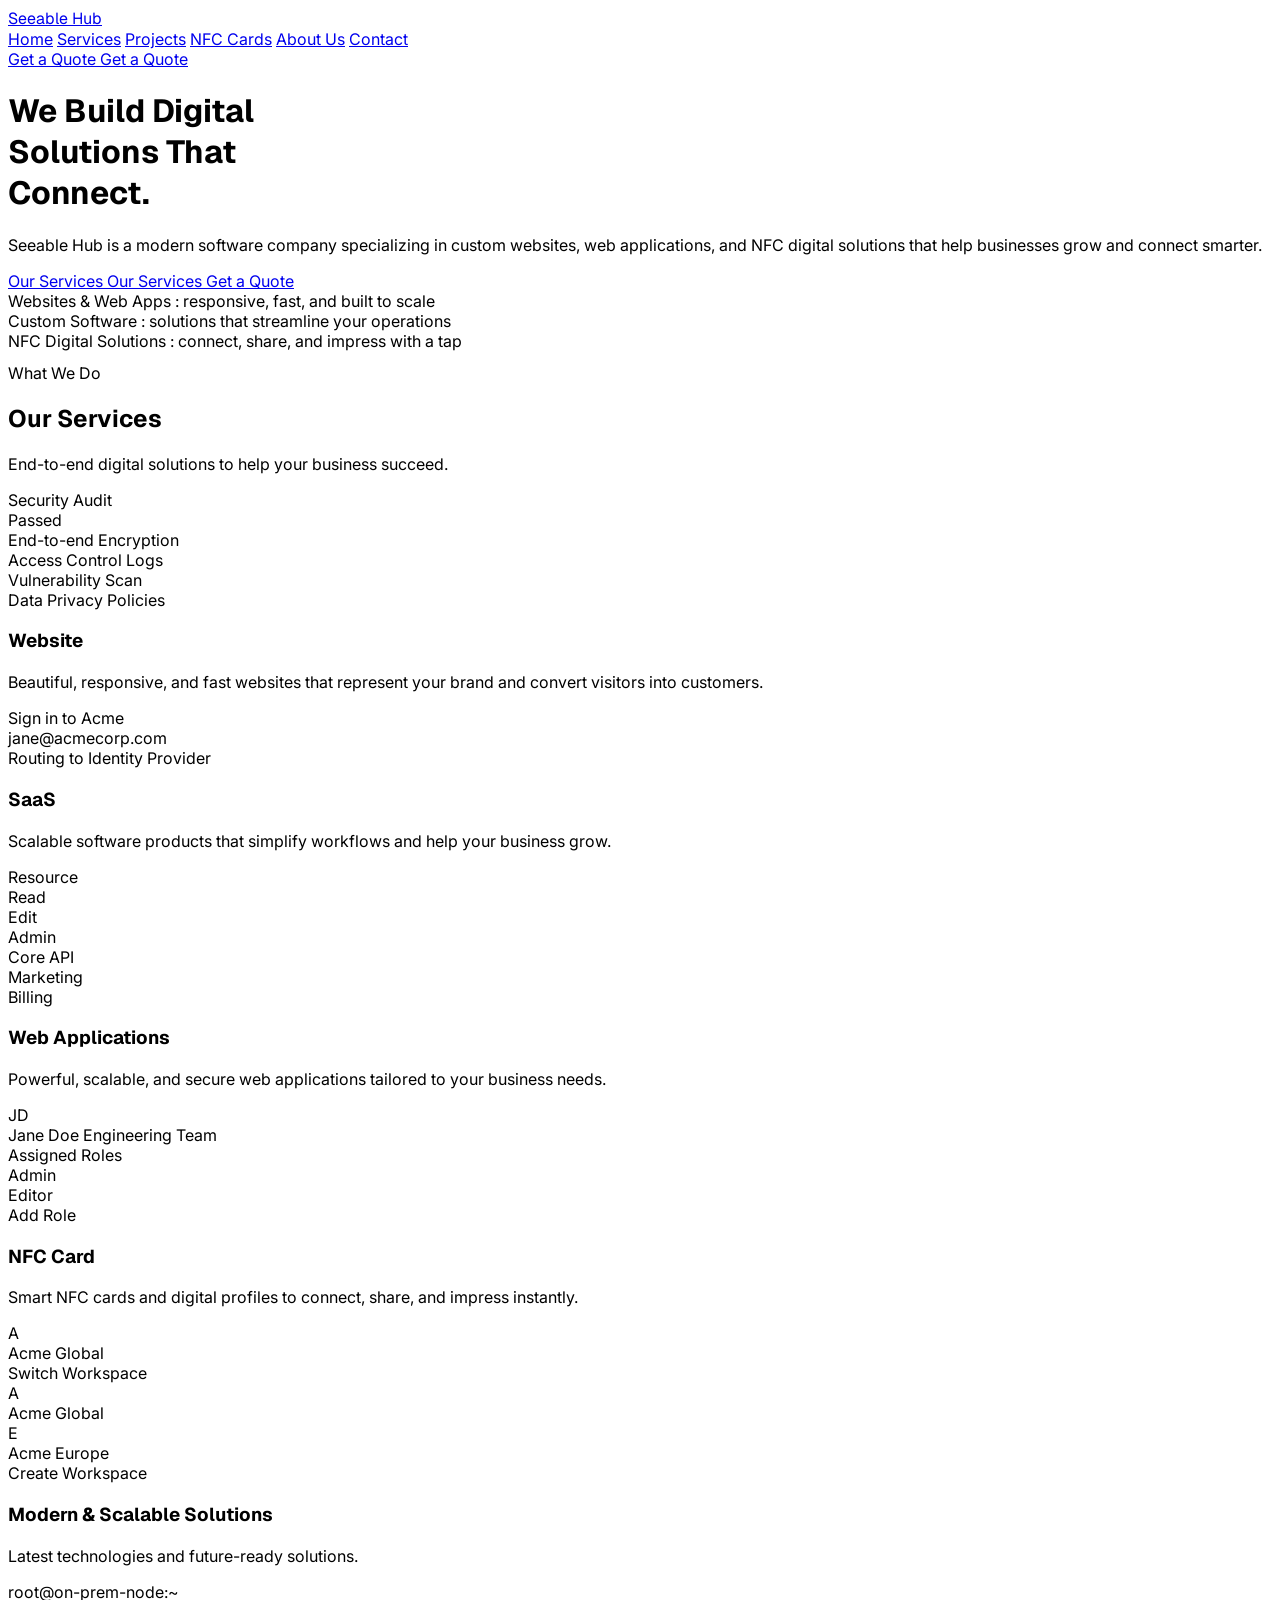
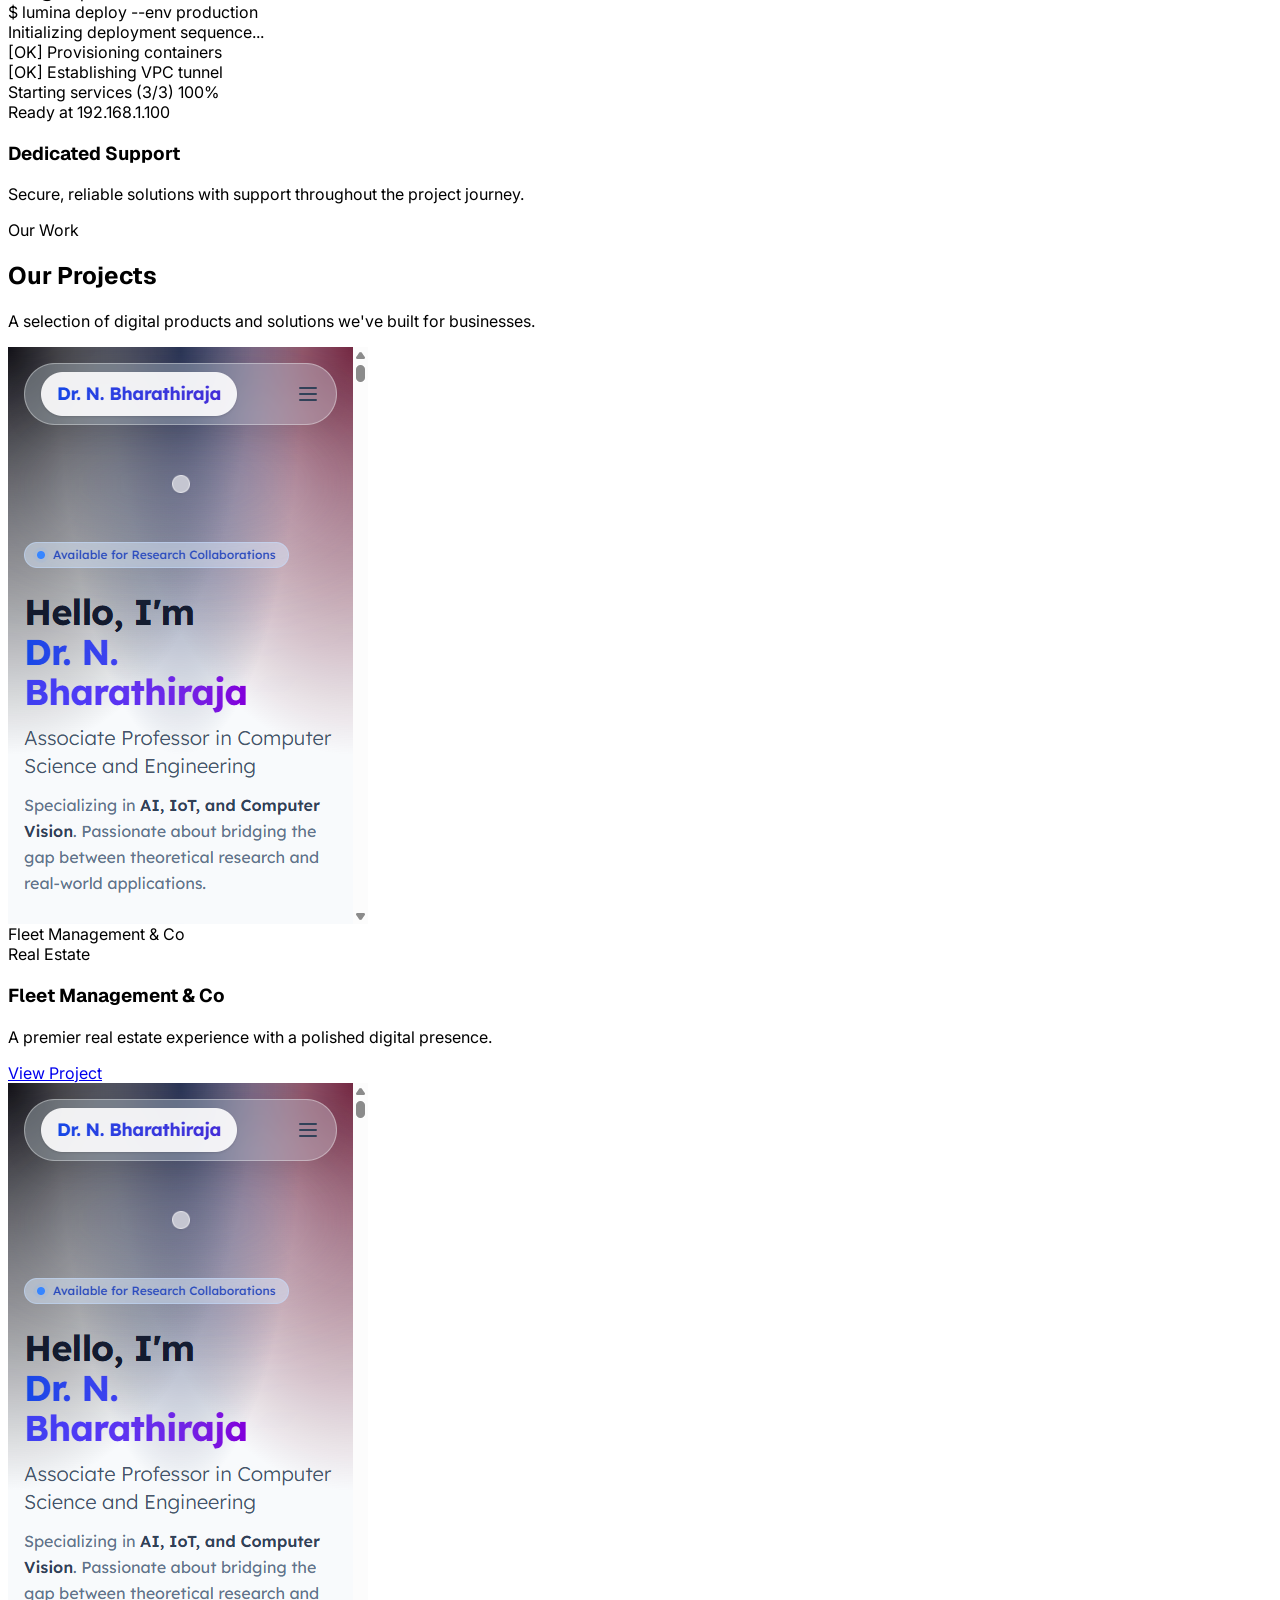
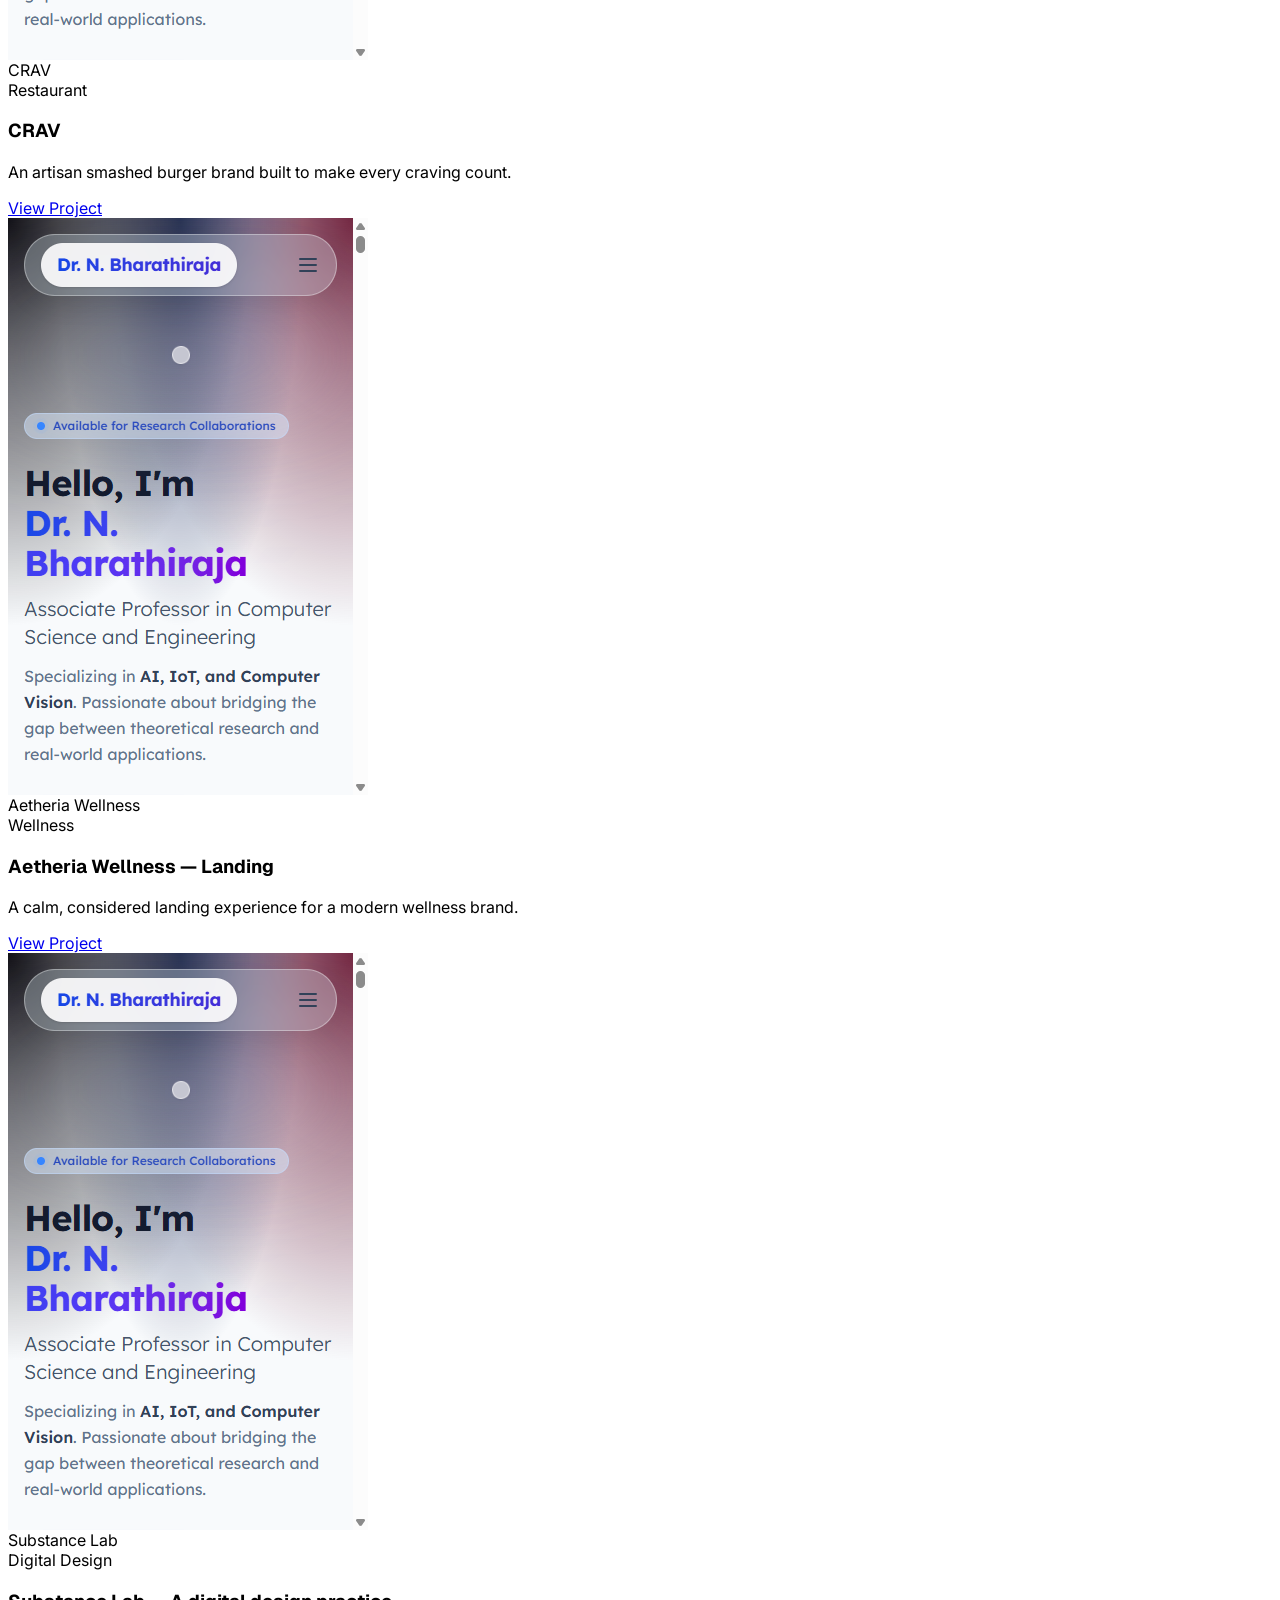
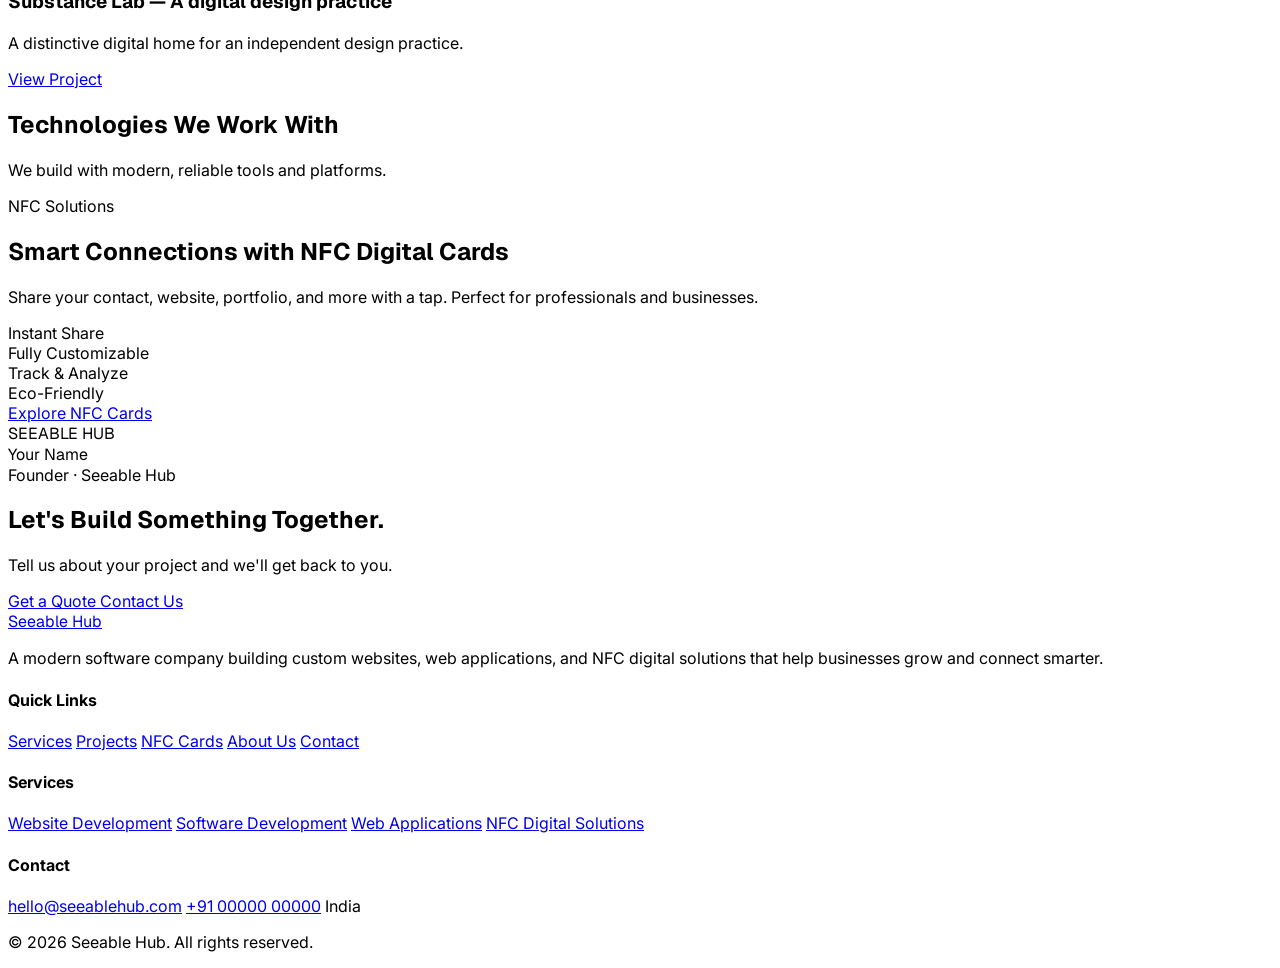
==== commit e39c4019: "Add premium project thumbnails" ====
--- a/index.html
+++ b/index.html
@@ -16,10 +16,10 @@
     theme: {
       extend: {
         colors: {
-          blue:   { 400: '#4F7DFF', 500: '#2563FF', 600: '#1E52E0' },
-          indigo: { 500: '#3F63FF', 600: '#3450E0' },
-          violet: { 400: '#A56CFF', 500: '#7A3AFF', 600: '#6A2EE6' },
-          purple: { 400: '#A56CFF', 500: '#7A3AFF', 600: '#6A2EE6' },
+          blue:   { 400: '#E7D2A3', 500: '#C9A96E', 600: '#A9854A' },
+          indigo: { 500: '#D9BE86', 600: '#B8955B' },
+          violet: { 400: '#F1E5C7', 500: '#D8BD83', 600: '#B8955B' },
+          purple: { 400: '#F1E5C7', 500: '#D8BD83', 600: '#B8955B' },
           zinc: {
             200: '#E4E6F0', 300: '#C7CBDE', 400: '#9AA0C0', 500: '#767DA0',
             600: '#3A4272', 700: '#232B57', 800: '#1A2350', 900: '#141C42',
@@ -1196,7 +1196,9 @@
 
       <div id="projects-carousel" class="projects-carousel flex gap-6 lg:gap-8 overflow-x-auto snap-x snap-mandatory pb-4 max-w-6xl mx-auto [animation:animationIn_0.8s_ease-out_0.2s_both] animate-on-scroll animate">
         <div class="flex flex-col min-w-[280px] sm:min-w-[320px] lg:min-w-[300px] flex-shrink-0 snap-start bg-[#0F1638] border rounded-3xl p-8 hover:bg-white/[0.02] transition-colors relative shadow-[0_20px_40px_rgba(0,0,0,0.3)] border-white/5">
-          <div class="h-40 rounded-2xl mb-6 bg-gradient-to-br from-blue-500/20 to-purple-600/20 border border-white/5 flex flex-col gap-3 items-center justify-center">
+          <div class="h-40 rounded-2xl mb-6 bg-gradient-to-br from-blue-500/20 to-purple-600/20 border border-white/5 flex flex-col gap-3 items-center justify-center relative overflow-hidden">
+            <img src="project-thumbnail.png" alt="Fleet Management &amp; Co project thumbnail" class="absolute inset-0 w-full h-full object-cover object-top opacity-45">
+            <div class="absolute inset-0 bg-[#0F1638]/35"></div>
             <iconify-icon icon="solar:widget-linear" class="text-4xl text-blue-400" style="stroke-width:1.5;"></iconify-icon>
             <span class="text-xs uppercase tracking-widest text-zinc-400">Fleet Management &amp; Co</span>
           </div>
@@ -1214,7 +1216,9 @@
         </div>
 
         <div class="flex flex-col min-w-[280px] sm:min-w-[320px] lg:min-w-[300px] flex-shrink-0 snap-start bg-[#0F1638] border rounded-3xl p-8 hover:bg-white/[0.02] transition-colors relative shadow-[0_20px_40px_rgba(0,0,0,0.3)] border-white/5">
-          <div class="h-40 rounded-2xl mb-6 bg-gradient-to-br from-blue-500/20 to-purple-600/20 border border-white/5 flex flex-col gap-3 items-center justify-center">
+          <div class="h-40 rounded-2xl mb-6 bg-gradient-to-br from-blue-500/20 to-purple-600/20 border border-white/5 flex flex-col gap-3 items-center justify-center relative overflow-hidden">
+            <img src="project-thumbnail.png" alt="CRAV project thumbnail" class="absolute inset-0 w-full h-full object-cover object-top opacity-45">
+            <div class="absolute inset-0 bg-[#0F1638]/35"></div>
             <iconify-icon icon="solar:global-linear" class="text-4xl text-purple-400" style="stroke-width:1.5;"></iconify-icon>
             <span class="text-xs uppercase tracking-widest text-zinc-400">CRAV</span>
           </div>
@@ -1232,7 +1236,9 @@
         </div>
 
         <div class="flex flex-col min-w-[280px] sm:min-w-[320px] lg:min-w-[300px] flex-shrink-0 snap-start bg-[#0F1638] border rounded-3xl p-8 hover:bg-white/[0.02] transition-colors relative shadow-[0_20px_40px_rgba(0,0,0,0.3)] border-white/5">
-          <div class="h-40 rounded-2xl mb-6 bg-gradient-to-br from-blue-500/20 to-purple-600/20 border border-white/5 flex flex-col gap-3 items-center justify-center">
+          <div class="h-40 rounded-2xl mb-6 bg-gradient-to-br from-blue-500/20 to-purple-600/20 border border-white/5 flex flex-col gap-3 items-center justify-center relative overflow-hidden">
+            <img src="project-thumbnail.png" alt="Aetheria Wellness project thumbnail" class="absolute inset-0 w-full h-full object-cover object-top opacity-45">
+            <div class="absolute inset-0 bg-[#0F1638]/35"></div>
             <iconify-icon icon="solar:card-linear" class="text-4xl text-blue-400" style="stroke-width:1.5;"></iconify-icon>
             <span class="text-xs uppercase tracking-widest text-zinc-400">Aetheria Wellness</span>
           </div>
@@ -1249,7 +1255,9 @@
           </a>
         </div>
         <div class="flex flex-col min-w-[280px] sm:min-w-[320px] lg:min-w-[300px] flex-shrink-0 snap-start bg-[#0F1638] border rounded-3xl p-8 hover:bg-white/[0.02] transition-colors relative shadow-[0_20px_40px_rgba(0,0,0,0.3)] border-white/5">
-          <div class="h-40 rounded-2xl mb-6 bg-gradient-to-br from-blue-500/20 to-purple-600/20 border border-white/5 flex flex-col gap-3 items-center justify-center">
+          <div class="h-40 rounded-2xl mb-6 bg-gradient-to-br from-blue-500/20 to-purple-600/20 border border-white/5 flex flex-col gap-3 items-center justify-center relative overflow-hidden">
+            <img src="project-thumbnail.png" alt="Substance Lab project thumbnail" class="absolute inset-0 w-full h-full object-cover object-top opacity-45">
+            <div class="absolute inset-0 bg-[#0F1638]/35"></div>
             <iconify-icon icon="solar:palette-linear" class="text-4xl text-purple-400" style="stroke-width:1.5;"></iconify-icon>
             <span class="text-xs uppercase tracking-widest text-zinc-400">Substance Lab</span>
           </div>
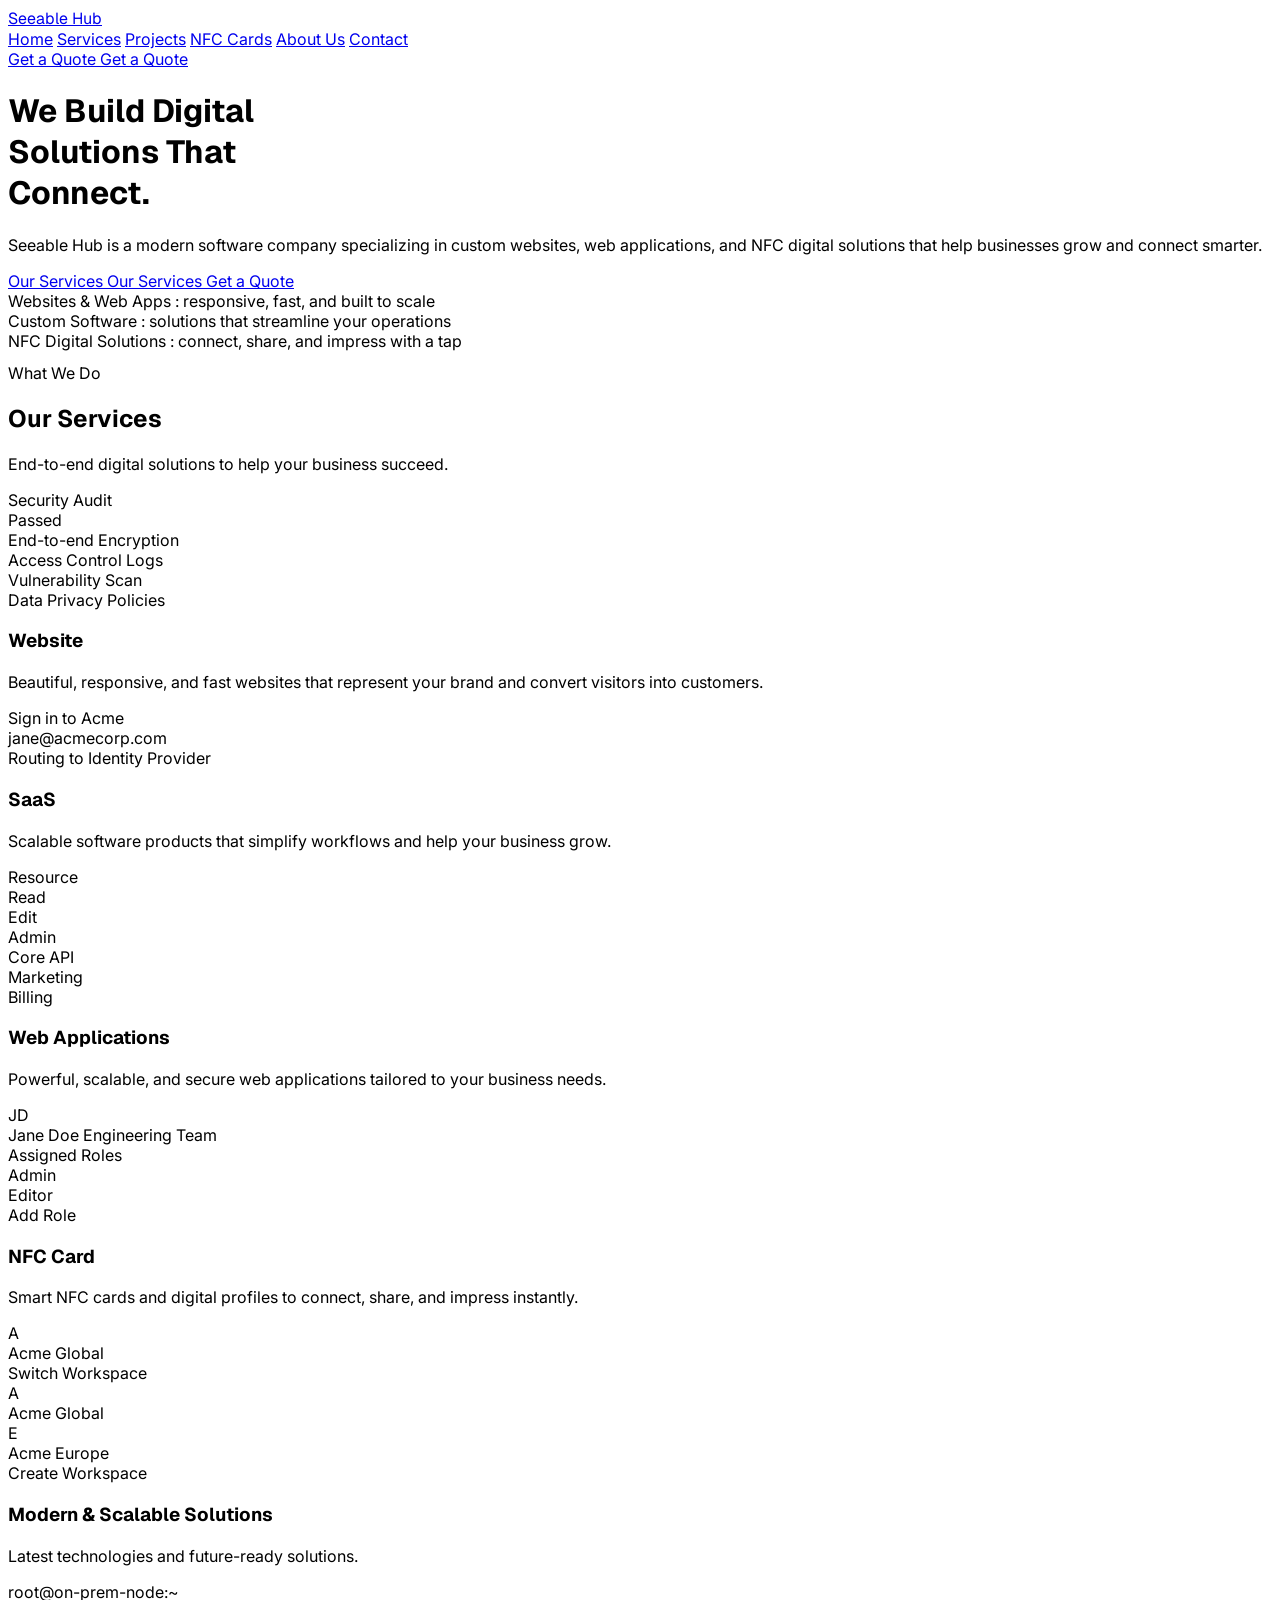
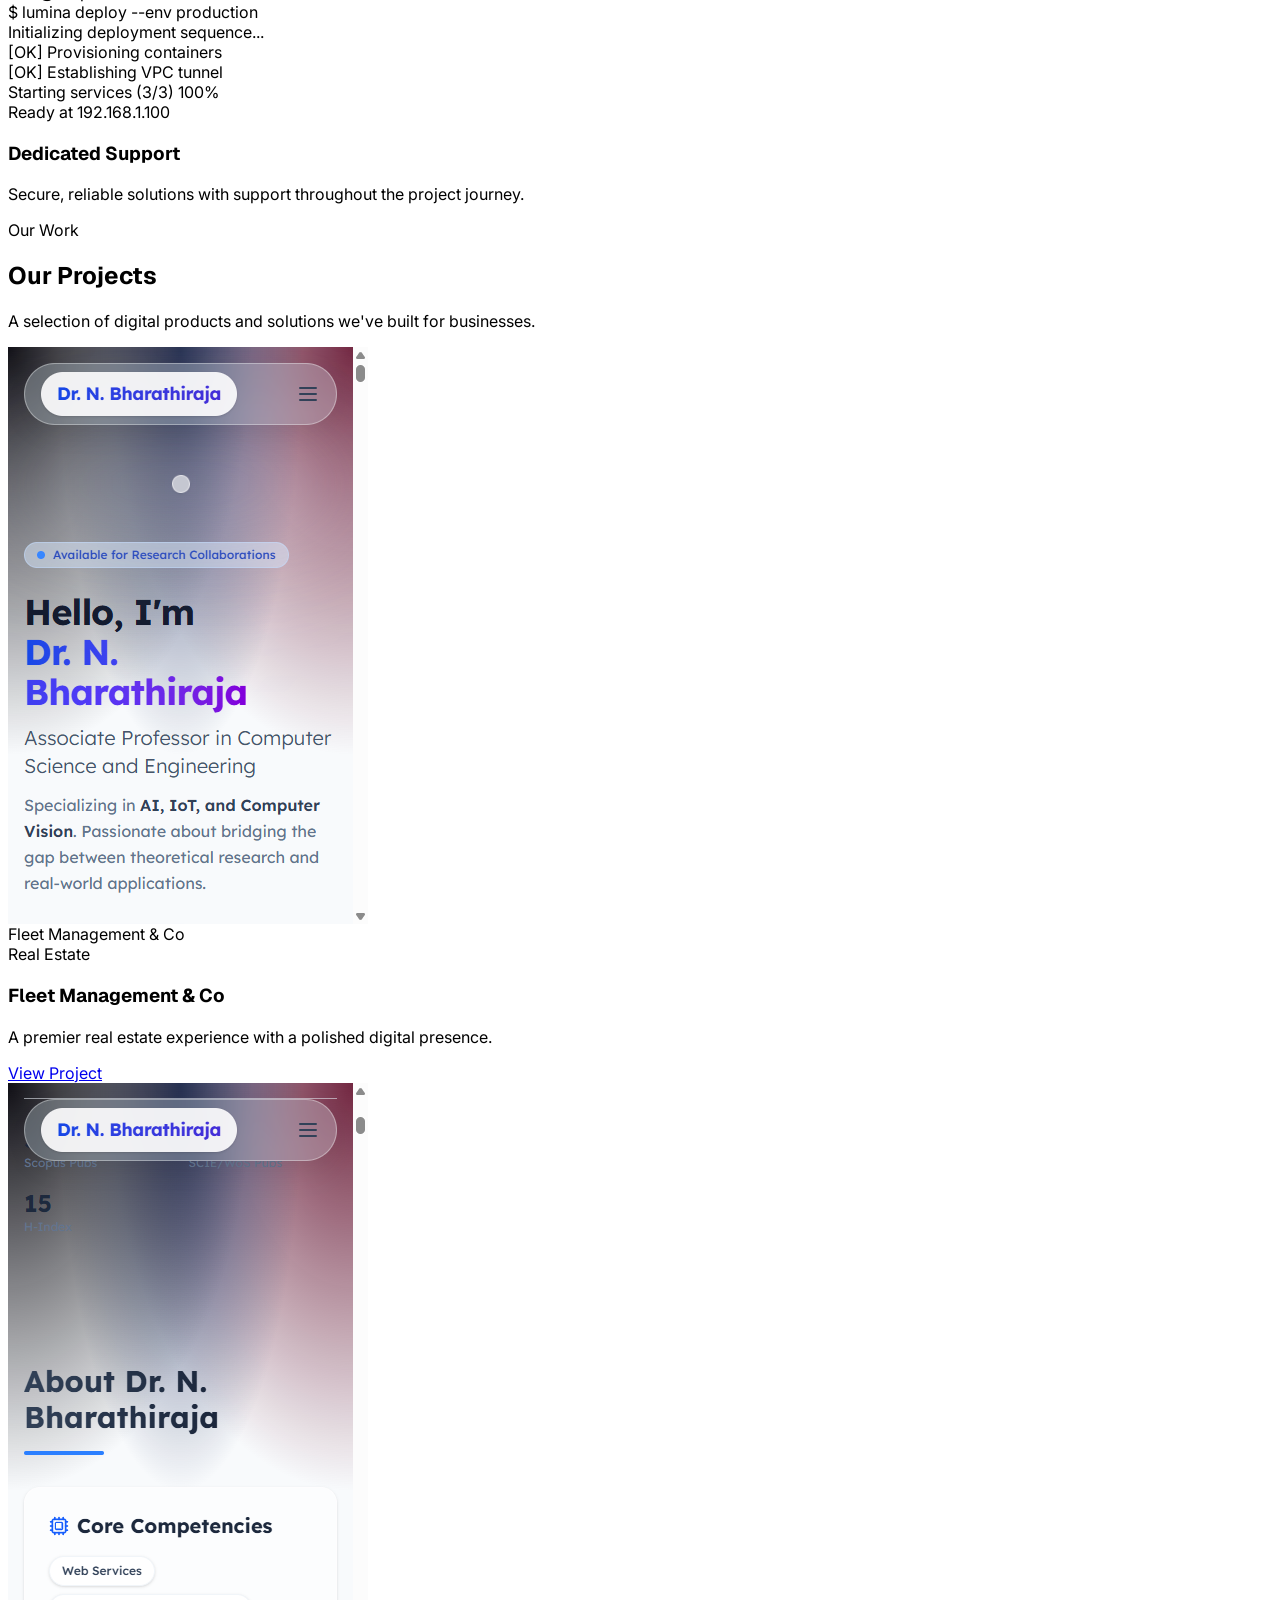
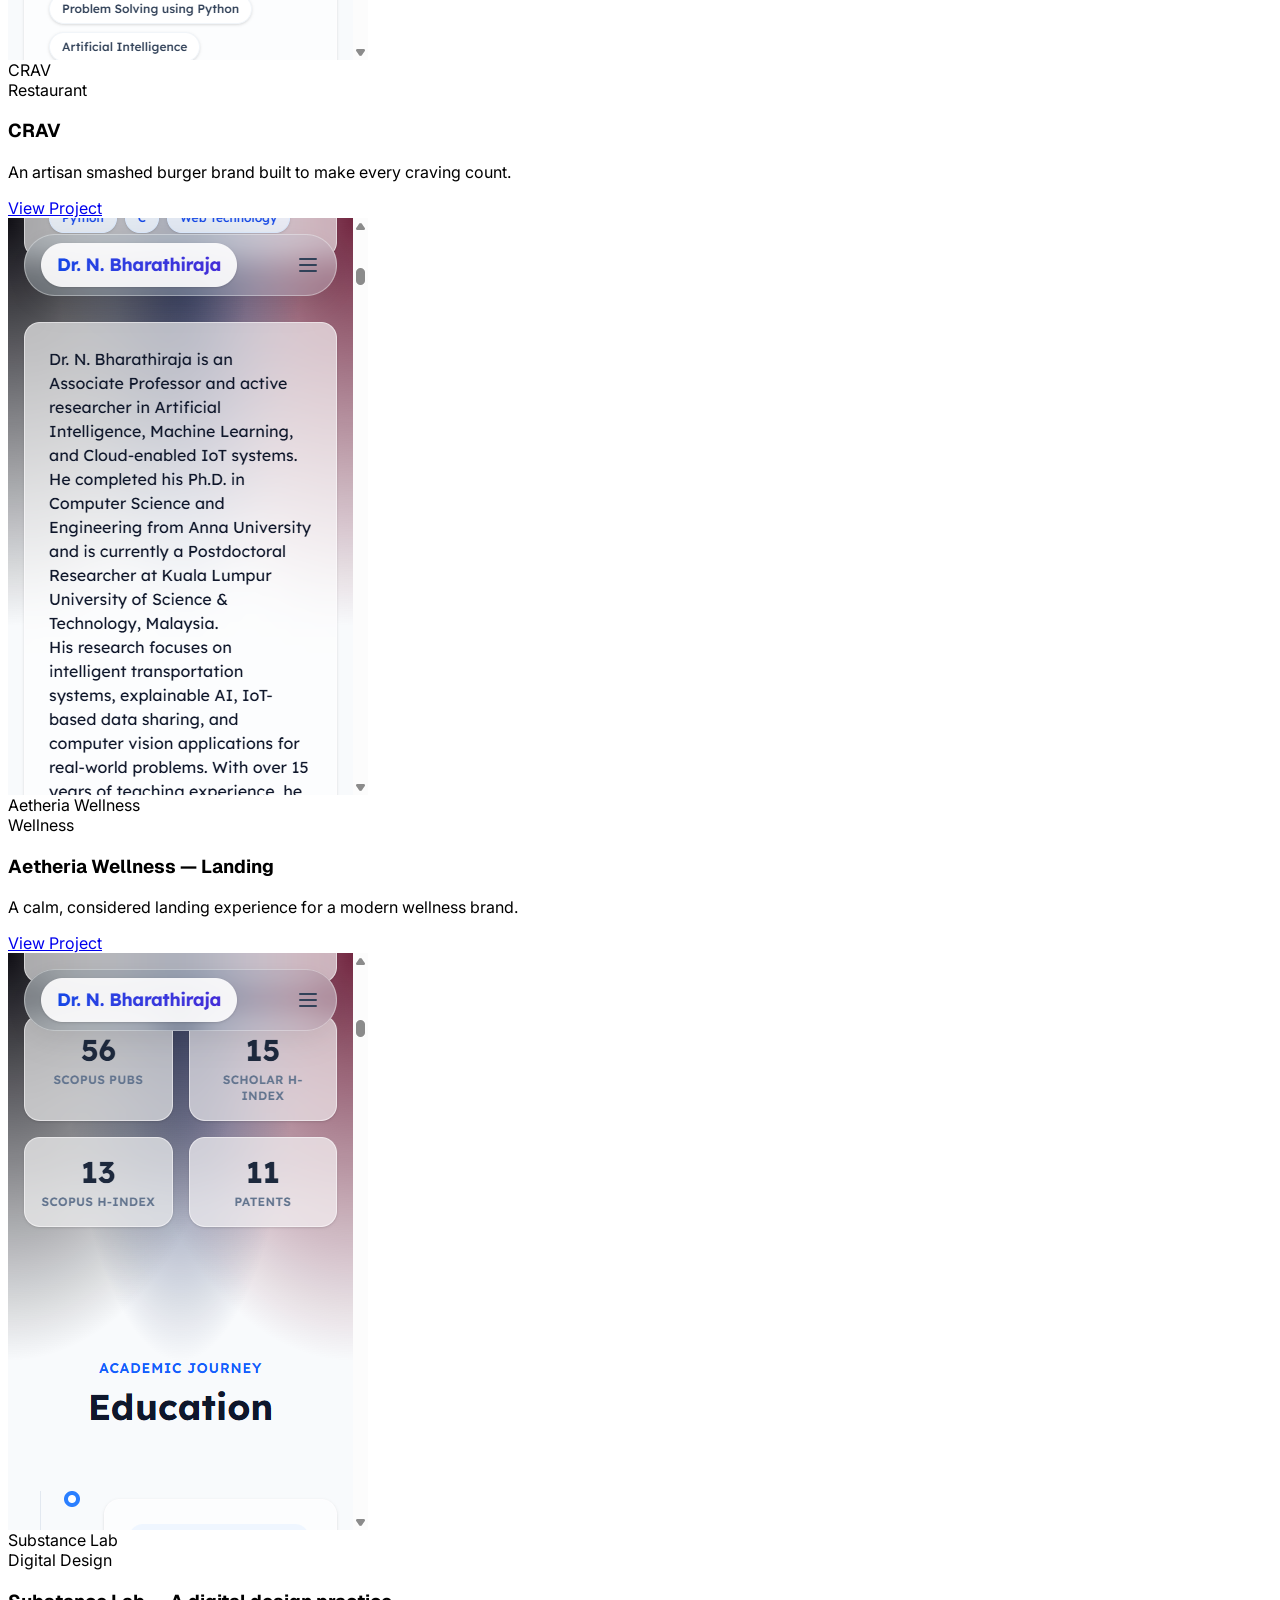
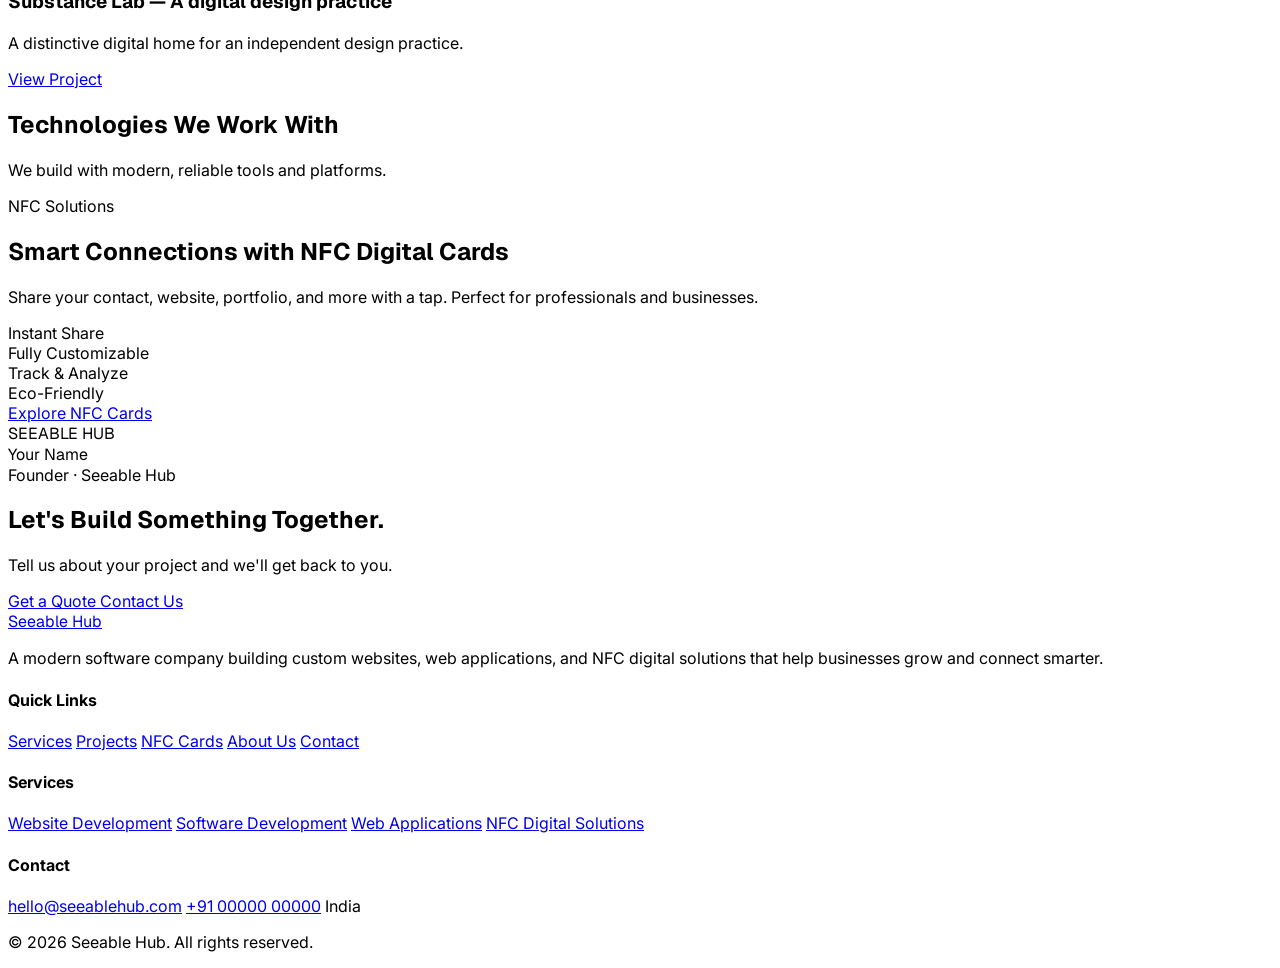
==== commit 3ea28e81: "Use distinct project screenshots" ====
--- a/index.html
+++ b/index.html
@@ -1197,7 +1197,7 @@
       <div id="projects-carousel" class="projects-carousel flex gap-6 lg:gap-8 overflow-x-auto snap-x snap-mandatory pb-4 max-w-6xl mx-auto [animation:animationIn_0.8s_ease-out_0.2s_both] animate-on-scroll animate">
         <div class="flex flex-col min-w-[280px] sm:min-w-[320px] lg:min-w-[300px] flex-shrink-0 snap-start bg-[#0F1638] border rounded-3xl p-8 hover:bg-white/[0.02] transition-colors relative shadow-[0_20px_40px_rgba(0,0,0,0.3)] border-white/5">
           <div class="h-40 rounded-2xl mb-6 bg-gradient-to-br from-blue-500/20 to-purple-600/20 border border-white/5 flex flex-col gap-3 items-center justify-center relative overflow-hidden">
-            <img src="project-thumbnail.png" alt="Fleet Management &amp; Co project thumbnail" class="absolute inset-0 w-full h-full object-cover object-top opacity-45">
+            <img src="project-thumbnail-1.png" alt="Fleet Management &amp; Co project thumbnail" class="absolute inset-0 w-full h-full object-cover object-top opacity-45">
             <div class="absolute inset-0 bg-[#0F1638]/35"></div>
             <iconify-icon icon="solar:widget-linear" class="text-4xl text-blue-400" style="stroke-width:1.5;"></iconify-icon>
             <span class="text-xs uppercase tracking-widest text-zinc-400">Fleet Management &amp; Co</span>
@@ -1217,7 +1217,7 @@
 
         <div class="flex flex-col min-w-[280px] sm:min-w-[320px] lg:min-w-[300px] flex-shrink-0 snap-start bg-[#0F1638] border rounded-3xl p-8 hover:bg-white/[0.02] transition-colors relative shadow-[0_20px_40px_rgba(0,0,0,0.3)] border-white/5">
           <div class="h-40 rounded-2xl mb-6 bg-gradient-to-br from-blue-500/20 to-purple-600/20 border border-white/5 flex flex-col gap-3 items-center justify-center relative overflow-hidden">
-            <img src="project-thumbnail.png" alt="CRAV project thumbnail" class="absolute inset-0 w-full h-full object-cover object-top opacity-45">
+            <img src="project-thumbnail-2.png" alt="CRAV project thumbnail" class="absolute inset-0 w-full h-full object-cover object-top opacity-45">
             <div class="absolute inset-0 bg-[#0F1638]/35"></div>
             <iconify-icon icon="solar:global-linear" class="text-4xl text-purple-400" style="stroke-width:1.5;"></iconify-icon>
             <span class="text-xs uppercase tracking-widest text-zinc-400">CRAV</span>
@@ -1237,7 +1237,7 @@
 
         <div class="flex flex-col min-w-[280px] sm:min-w-[320px] lg:min-w-[300px] flex-shrink-0 snap-start bg-[#0F1638] border rounded-3xl p-8 hover:bg-white/[0.02] transition-colors relative shadow-[0_20px_40px_rgba(0,0,0,0.3)] border-white/5">
           <div class="h-40 rounded-2xl mb-6 bg-gradient-to-br from-blue-500/20 to-purple-600/20 border border-white/5 flex flex-col gap-3 items-center justify-center relative overflow-hidden">
-            <img src="project-thumbnail.png" alt="Aetheria Wellness project thumbnail" class="absolute inset-0 w-full h-full object-cover object-top opacity-45">
+            <img src="project-thumbnail-3.png" alt="Aetheria Wellness project thumbnail" class="absolute inset-0 w-full h-full object-cover object-top opacity-45">
             <div class="absolute inset-0 bg-[#0F1638]/35"></div>
             <iconify-icon icon="solar:card-linear" class="text-4xl text-blue-400" style="stroke-width:1.5;"></iconify-icon>
             <span class="text-xs uppercase tracking-widest text-zinc-400">Aetheria Wellness</span>
@@ -1256,7 +1256,7 @@
         </div>
         <div class="flex flex-col min-w-[280px] sm:min-w-[320px] lg:min-w-[300px] flex-shrink-0 snap-start bg-[#0F1638] border rounded-3xl p-8 hover:bg-white/[0.02] transition-colors relative shadow-[0_20px_40px_rgba(0,0,0,0.3)] border-white/5">
           <div class="h-40 rounded-2xl mb-6 bg-gradient-to-br from-blue-500/20 to-purple-600/20 border border-white/5 flex flex-col gap-3 items-center justify-center relative overflow-hidden">
-            <img src="project-thumbnail.png" alt="Substance Lab project thumbnail" class="absolute inset-0 w-full h-full object-cover object-top opacity-45">
+            <img src="project-thumbnail-4.png" alt="Substance Lab project thumbnail" class="absolute inset-0 w-full h-full object-cover object-top opacity-45">
             <div class="absolute inset-0 bg-[#0F1638]/35"></div>
             <iconify-icon icon="solar:palette-linear" class="text-4xl text-purple-400" style="stroke-width:1.5;"></iconify-icon>
             <span class="text-xs uppercase tracking-widest text-zinc-400">Substance Lab</span>
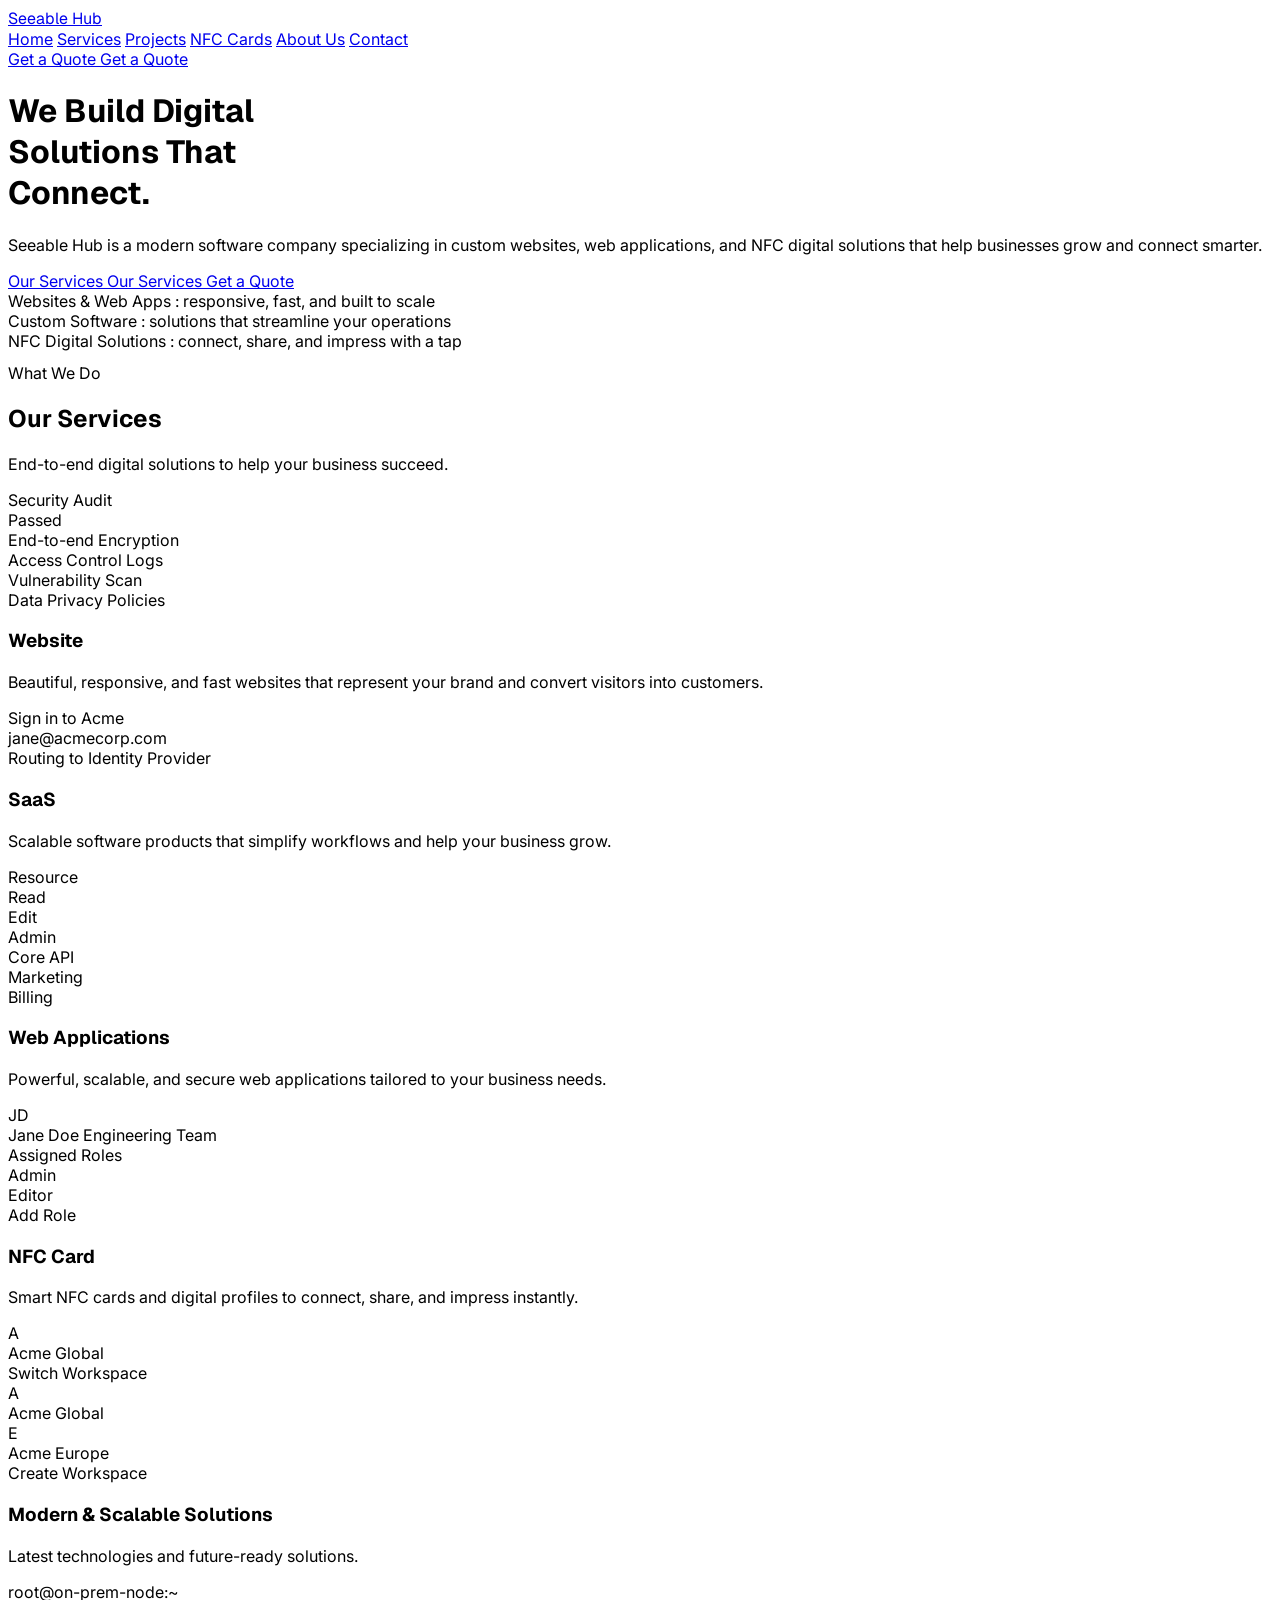
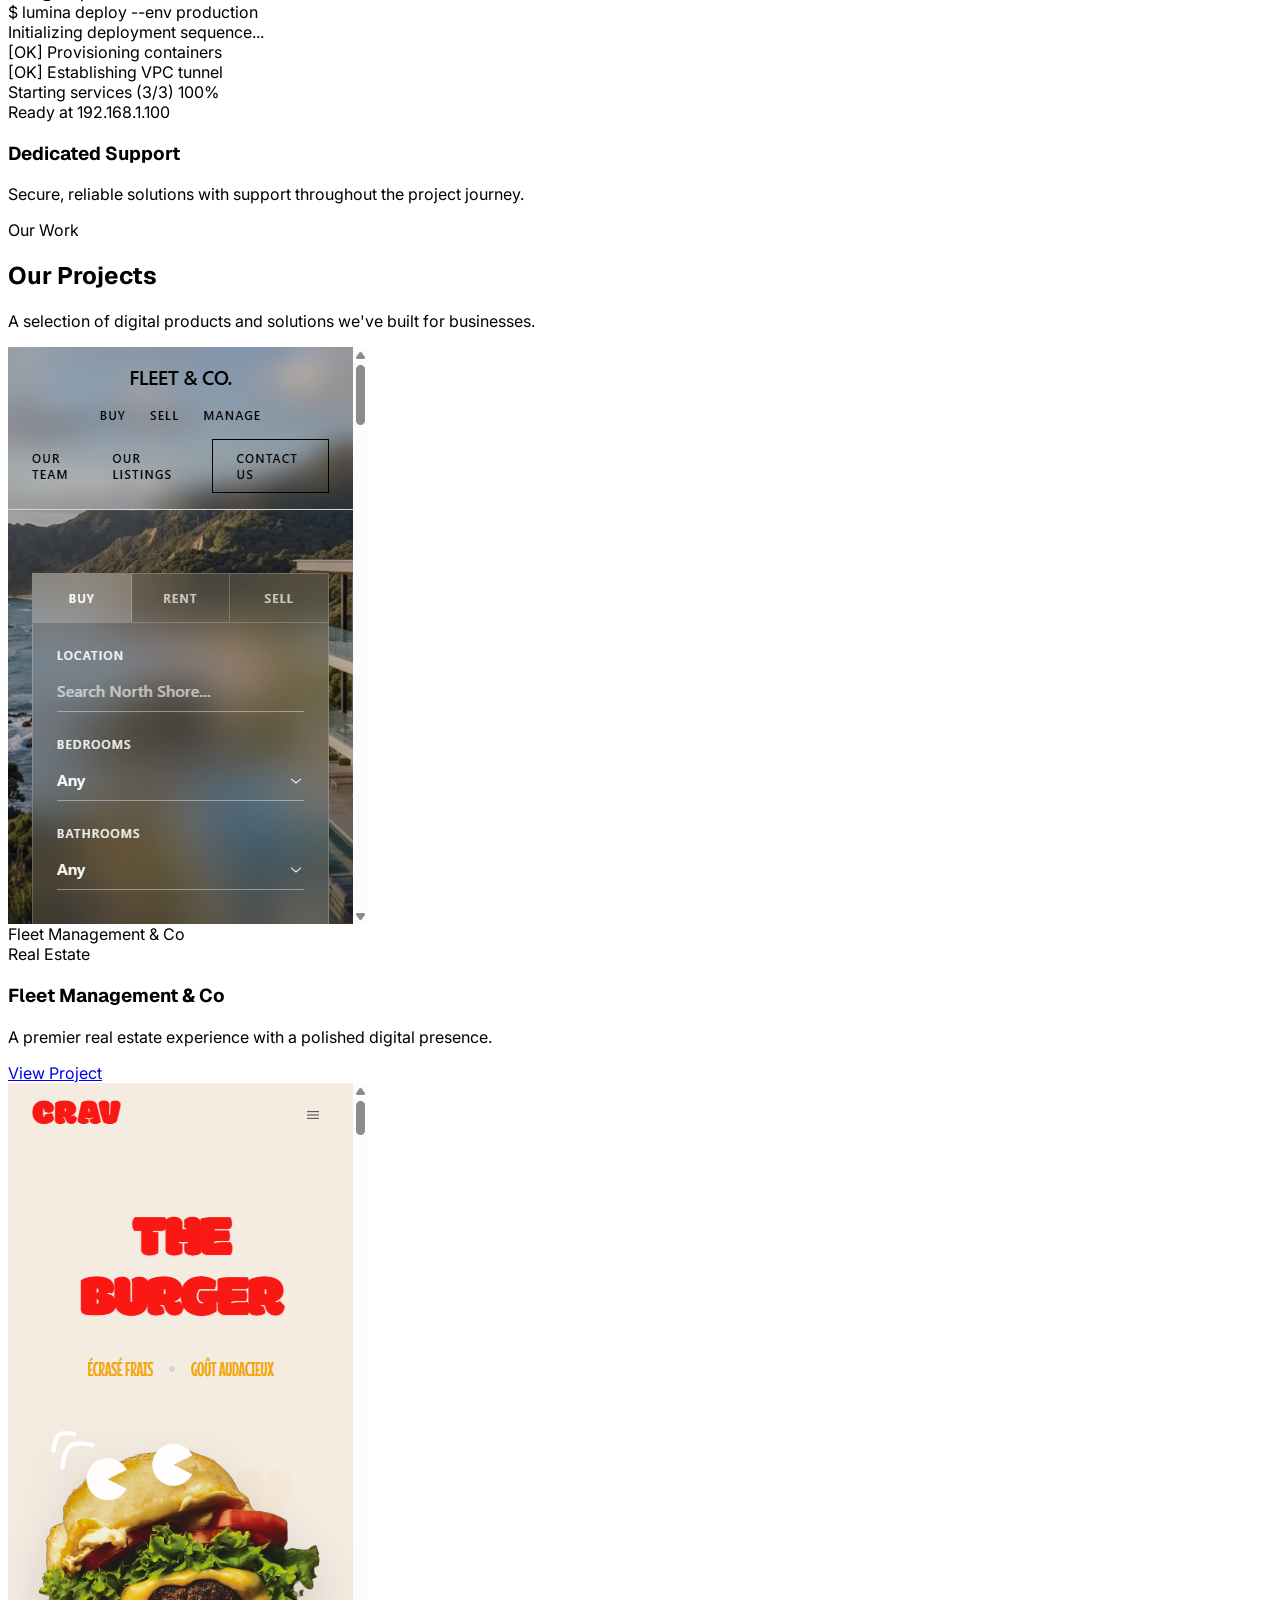
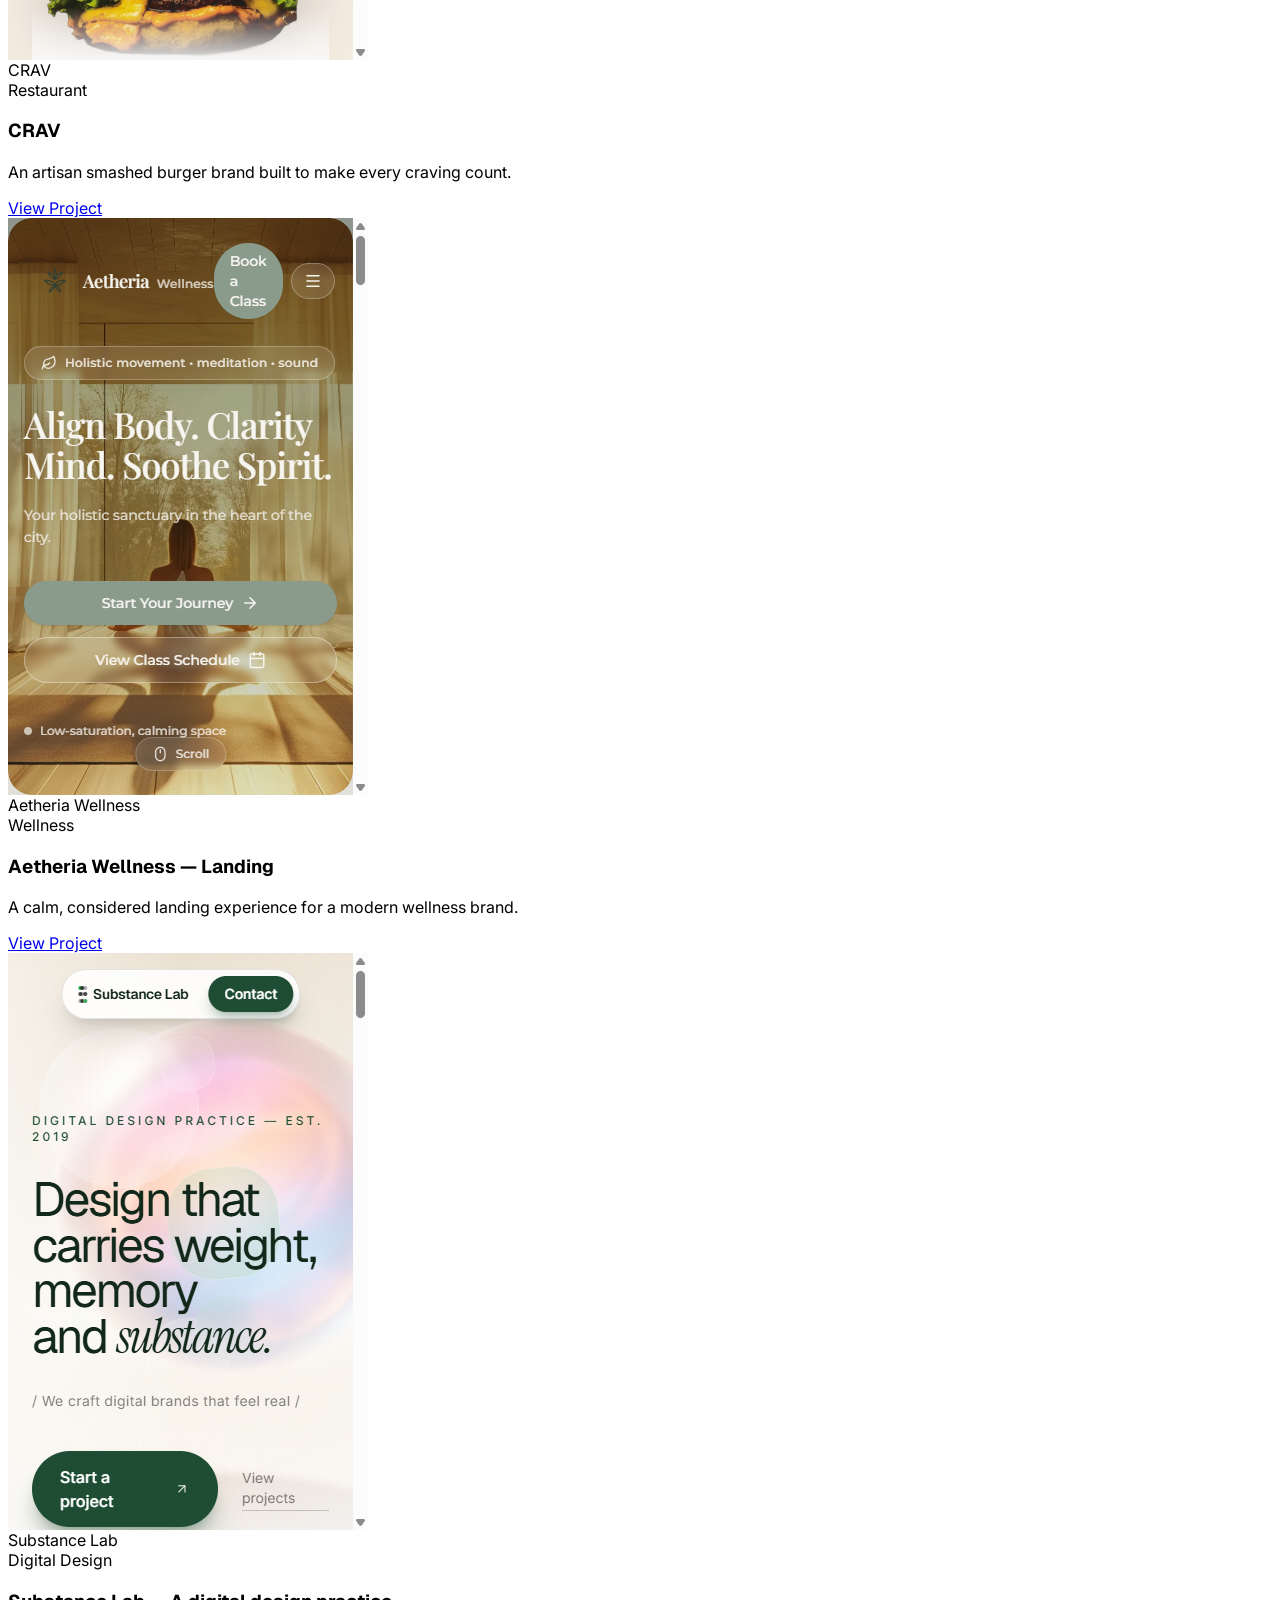
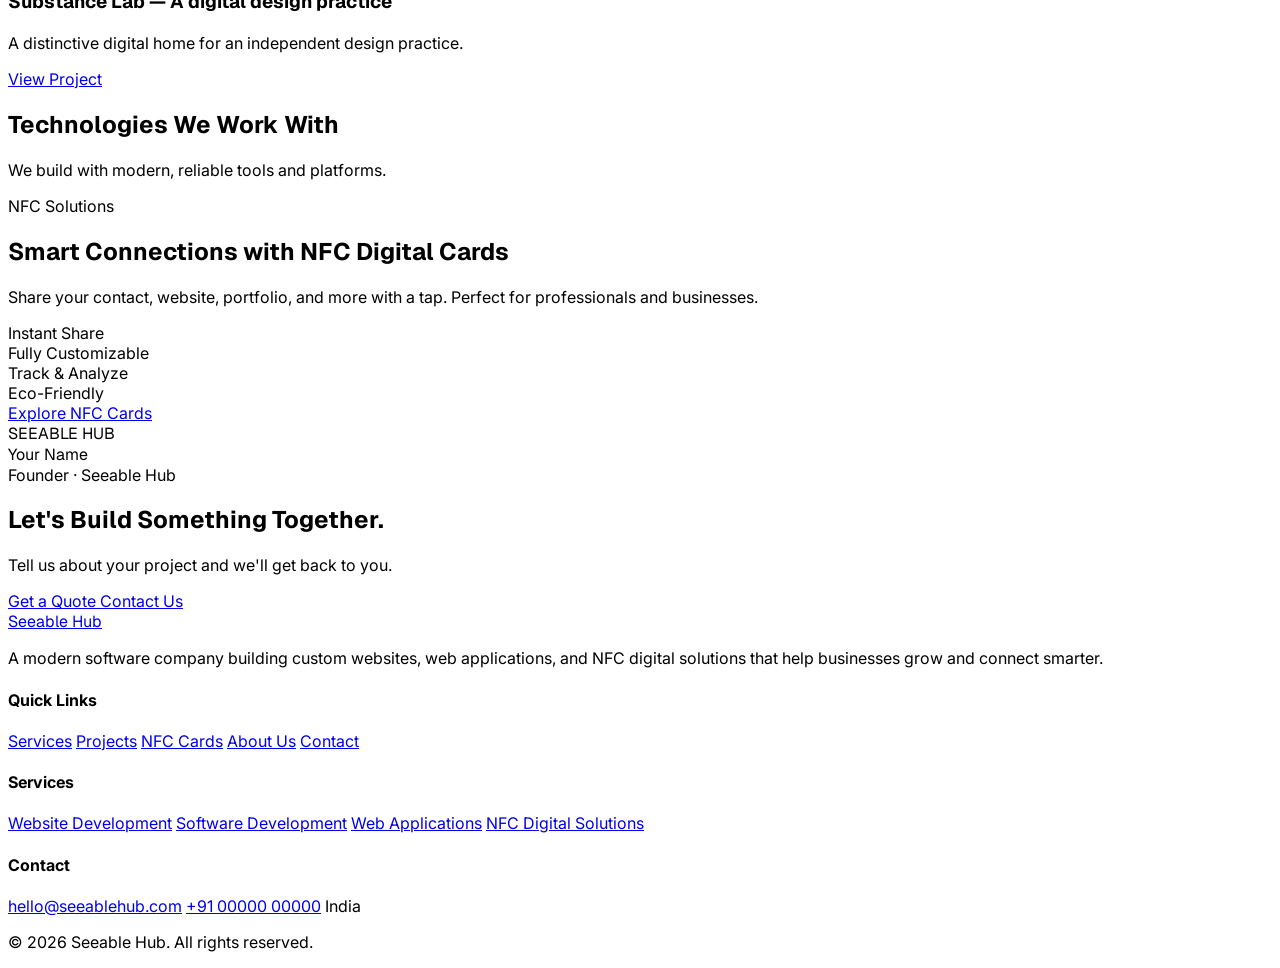
==== commit 4f55c626: "Link projects to matching HTML pages" ====
--- a/index.html
+++ b/index.html
@@ -1197,7 +1197,7 @@
       <div id="projects-carousel" class="projects-carousel flex gap-6 lg:gap-8 overflow-x-auto snap-x snap-mandatory pb-4 max-w-6xl mx-auto [animation:animationIn_0.8s_ease-out_0.2s_both] animate-on-scroll animate">
         <div class="flex flex-col min-w-[280px] sm:min-w-[320px] lg:min-w-[300px] flex-shrink-0 snap-start bg-[#0F1638] border rounded-3xl p-8 hover:bg-white/[0.02] transition-colors relative shadow-[0_20px_40px_rgba(0,0,0,0.3)] border-white/5">
           <div class="h-40 rounded-2xl mb-6 bg-gradient-to-br from-blue-500/20 to-purple-600/20 border border-white/5 flex flex-col gap-3 items-center justify-center relative overflow-hidden">
-            <img src="project-thumbnail-1.png" alt="Fleet Management &amp; Co project thumbnail" class="absolute inset-0 w-full h-full object-cover object-top opacity-45">
+            <img src="fleet-thumbnail.png" alt="Fleet Management &amp; Co project thumbnail" class="absolute inset-0 w-full h-full object-cover object-top opacity-45">
             <div class="absolute inset-0 bg-[#0F1638]/35"></div>
             <iconify-icon icon="solar:widget-linear" class="text-4xl text-blue-400" style="stroke-width:1.5;"></iconify-icon>
             <span class="text-xs uppercase tracking-widest text-zinc-400">Fleet Management &amp; Co</span>
@@ -1209,7 +1209,7 @@
           <p class="text-sm mb-6 text-zinc-400 flex-1">
             A premier real estate experience with a polished digital presence.
           </p>
-          <a href="https://professor-cv.vercel.app/" target="_blank" rel="noopener noreferrer" class="text-sm font-medium text-zinc-300 hover:text-white transition-colors inline-flex items-center gap-1.5">
+          <a href="generated-page%20(2).html" target="_blank" rel="noopener noreferrer" class="text-sm font-medium text-zinc-300 hover:text-white transition-colors inline-flex items-center gap-1.5">
             View Project
             <iconify-icon icon="solar:arrow-right-linear" class="w-4 h-4" style="stroke-width: 1.5;"></iconify-icon>
           </a>
@@ -1217,7 +1217,7 @@
 
         <div class="flex flex-col min-w-[280px] sm:min-w-[320px] lg:min-w-[300px] flex-shrink-0 snap-start bg-[#0F1638] border rounded-3xl p-8 hover:bg-white/[0.02] transition-colors relative shadow-[0_20px_40px_rgba(0,0,0,0.3)] border-white/5">
           <div class="h-40 rounded-2xl mb-6 bg-gradient-to-br from-blue-500/20 to-purple-600/20 border border-white/5 flex flex-col gap-3 items-center justify-center relative overflow-hidden">
-            <img src="project-thumbnail-2.png" alt="CRAV project thumbnail" class="absolute inset-0 w-full h-full object-cover object-top opacity-45">
+            <img src="crav-thumbnail.png" alt="CRAV project thumbnail" class="absolute inset-0 w-full h-full object-cover object-top opacity-45">
             <div class="absolute inset-0 bg-[#0F1638]/35"></div>
             <iconify-icon icon="solar:global-linear" class="text-4xl text-purple-400" style="stroke-width:1.5;"></iconify-icon>
             <span class="text-xs uppercase tracking-widest text-zinc-400">CRAV</span>
@@ -1229,7 +1229,7 @@
           <p class="text-sm mb-6 text-zinc-400 flex-1">
             An artisan smashed burger brand built to make every craving count.
           </p>
-          <a href="https://professor-cv.vercel.app/" target="_blank" rel="noopener noreferrer" class="text-sm font-medium text-zinc-300 hover:text-white transition-colors inline-flex items-center gap-1.5">
+          <a href="generated-page%20(3).html" target="_blank" rel="noopener noreferrer" class="text-sm font-medium text-zinc-300 hover:text-white transition-colors inline-flex items-center gap-1.5">
             View Project
             <iconify-icon icon="solar:arrow-right-linear" class="w-4 h-4" style="stroke-width: 1.5;"></iconify-icon>
           </a>
@@ -1237,7 +1237,7 @@
 
         <div class="flex flex-col min-w-[280px] sm:min-w-[320px] lg:min-w-[300px] flex-shrink-0 snap-start bg-[#0F1638] border rounded-3xl p-8 hover:bg-white/[0.02] transition-colors relative shadow-[0_20px_40px_rgba(0,0,0,0.3)] border-white/5">
           <div class="h-40 rounded-2xl mb-6 bg-gradient-to-br from-blue-500/20 to-purple-600/20 border border-white/5 flex flex-col gap-3 items-center justify-center relative overflow-hidden">
-            <img src="project-thumbnail-3.png" alt="Aetheria Wellness project thumbnail" class="absolute inset-0 w-full h-full object-cover object-top opacity-45">
+            <img src="aetheria-thumbnail.png" alt="Aetheria Wellness project thumbnail" class="absolute inset-0 w-full h-full object-cover object-top opacity-45">
             <div class="absolute inset-0 bg-[#0F1638]/35"></div>
             <iconify-icon icon="solar:card-linear" class="text-4xl text-blue-400" style="stroke-width:1.5;"></iconify-icon>
             <span class="text-xs uppercase tracking-widest text-zinc-400">Aetheria Wellness</span>
@@ -1249,14 +1249,14 @@
           <p class="text-sm mb-6 text-zinc-400 flex-1">
             A calm, considered landing experience for a modern wellness brand.
           </p>
-          <a href="https://professor-cv.vercel.app/" target="_blank" rel="noopener noreferrer" class="text-sm font-medium text-zinc-300 hover:text-white transition-colors inline-flex items-center gap-1.5">
+          <a href="generated-page%20(4).html" target="_blank" rel="noopener noreferrer" class="text-sm font-medium text-zinc-300 hover:text-white transition-colors inline-flex items-center gap-1.5">
             View Project
             <iconify-icon icon="solar:arrow-right-linear" class="w-4 h-4" style="stroke-width: 1.5;"></iconify-icon>
           </a>
         </div>
         <div class="flex flex-col min-w-[280px] sm:min-w-[320px] lg:min-w-[300px] flex-shrink-0 snap-start bg-[#0F1638] border rounded-3xl p-8 hover:bg-white/[0.02] transition-colors relative shadow-[0_20px_40px_rgba(0,0,0,0.3)] border-white/5">
           <div class="h-40 rounded-2xl mb-6 bg-gradient-to-br from-blue-500/20 to-purple-600/20 border border-white/5 flex flex-col gap-3 items-center justify-center relative overflow-hidden">
-            <img src="project-thumbnail-4.png" alt="Substance Lab project thumbnail" class="absolute inset-0 w-full h-full object-cover object-top opacity-45">
+            <img src="substance-thumbnail.png" alt="Substance Lab project thumbnail" class="absolute inset-0 w-full h-full object-cover object-top opacity-45">
             <div class="absolute inset-0 bg-[#0F1638]/35"></div>
             <iconify-icon icon="solar:palette-linear" class="text-4xl text-purple-400" style="stroke-width:1.5;"></iconify-icon>
             <span class="text-xs uppercase tracking-widest text-zinc-400">Substance Lab</span>
@@ -1268,7 +1268,7 @@
           <p class="text-sm mb-6 text-zinc-400 flex-1">
             A distinctive digital home for an independent design practice.
           </p>
-          <a href="https://professor-cv.vercel.app/" target="_blank" rel="noopener noreferrer" class="text-sm font-medium text-zinc-300 hover:text-white transition-colors inline-flex items-center gap-1.5">
+          <a href="generated-page%20(6).html" target="_blank" rel="noopener noreferrer" class="text-sm font-medium text-zinc-300 hover:text-white transition-colors inline-flex items-center gap-1.5">
             View Project
             <iconify-icon icon="solar:arrow-right-linear" class="w-4 h-4" style="stroke-width: 1.5;"></iconify-icon>
           </a>
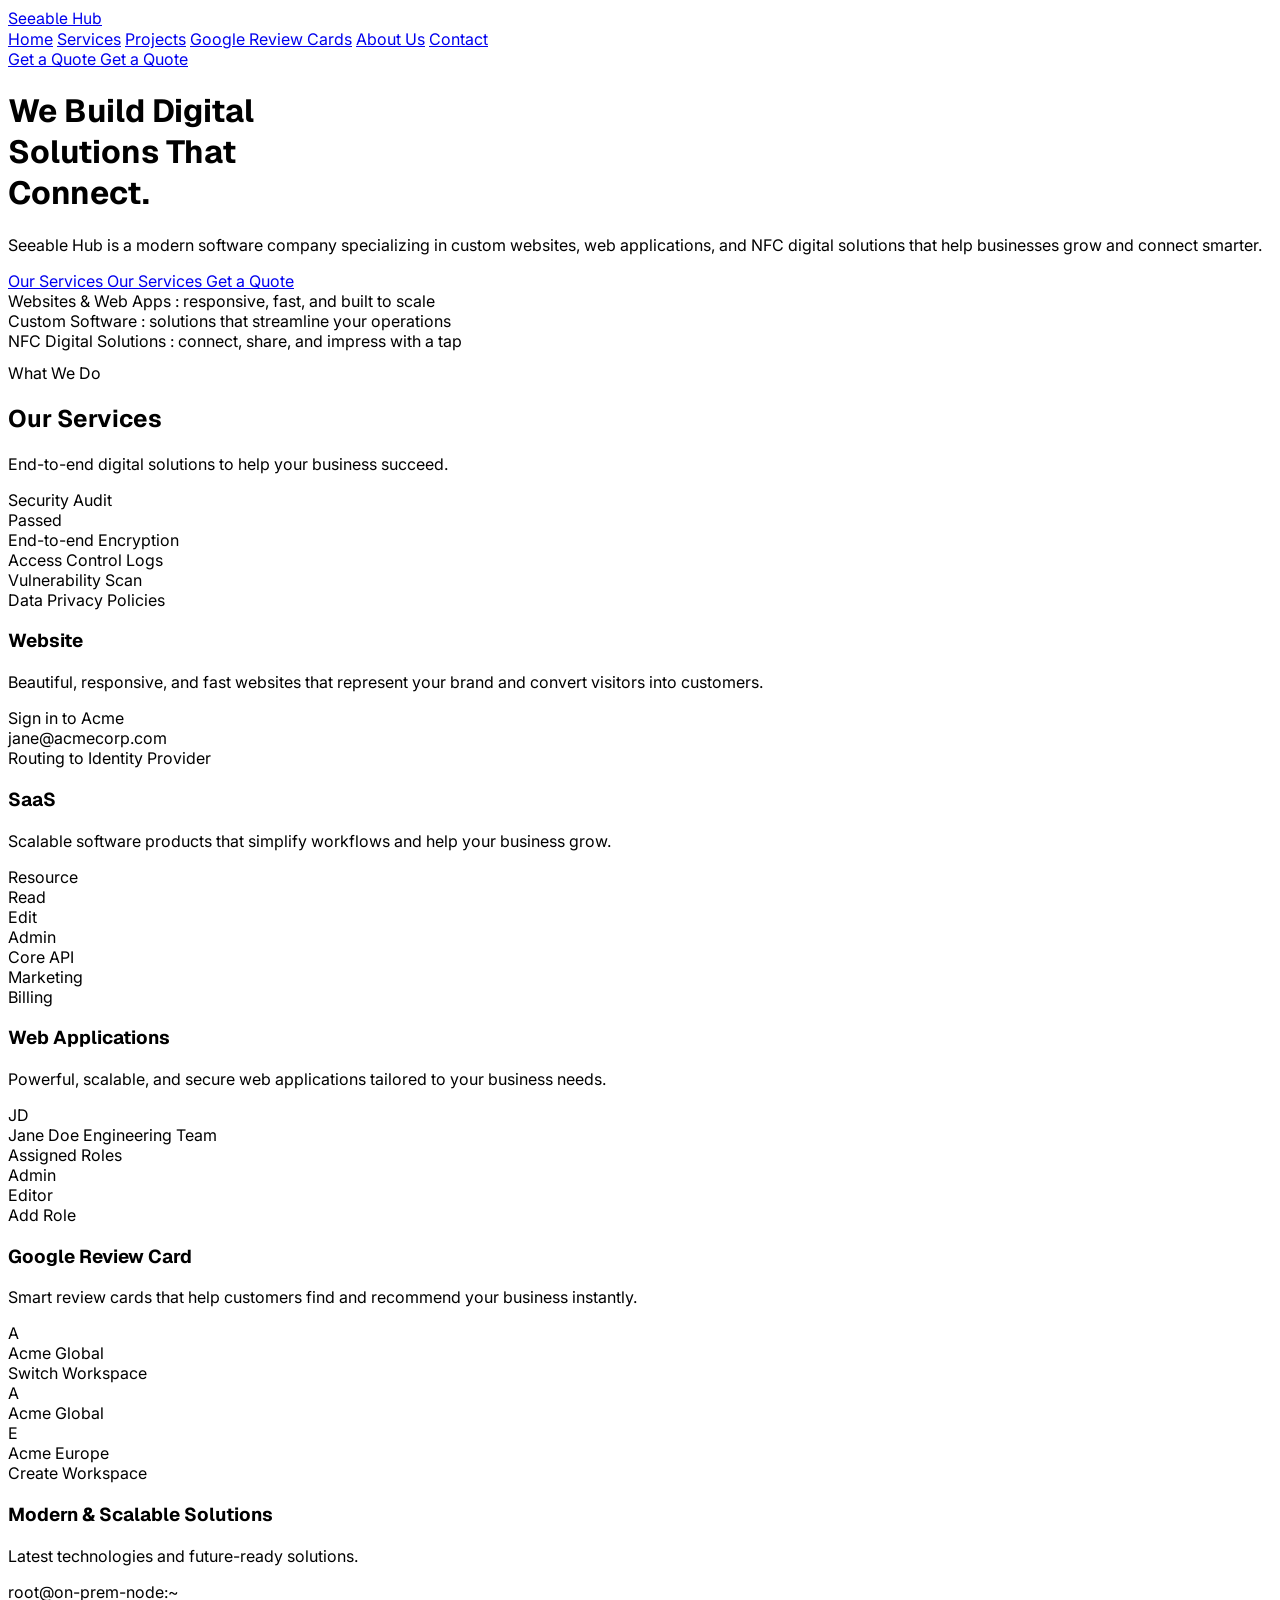
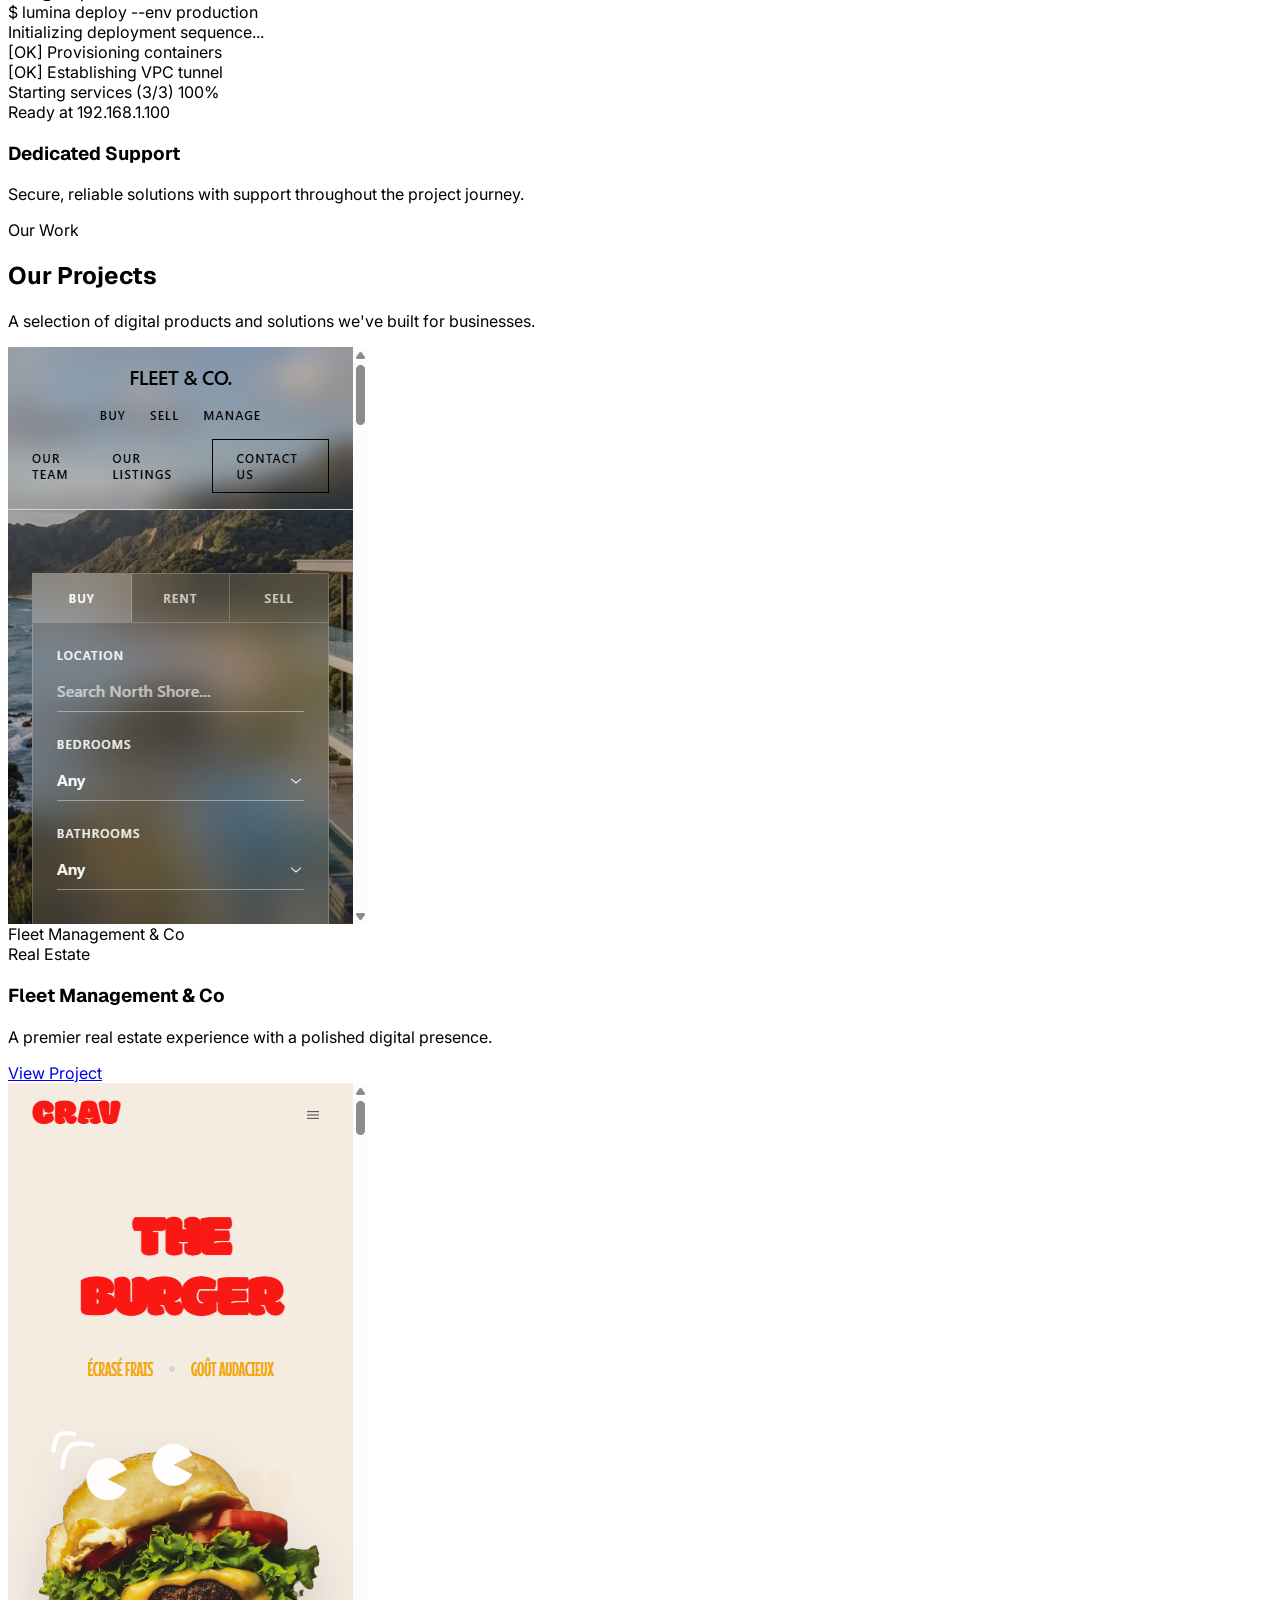
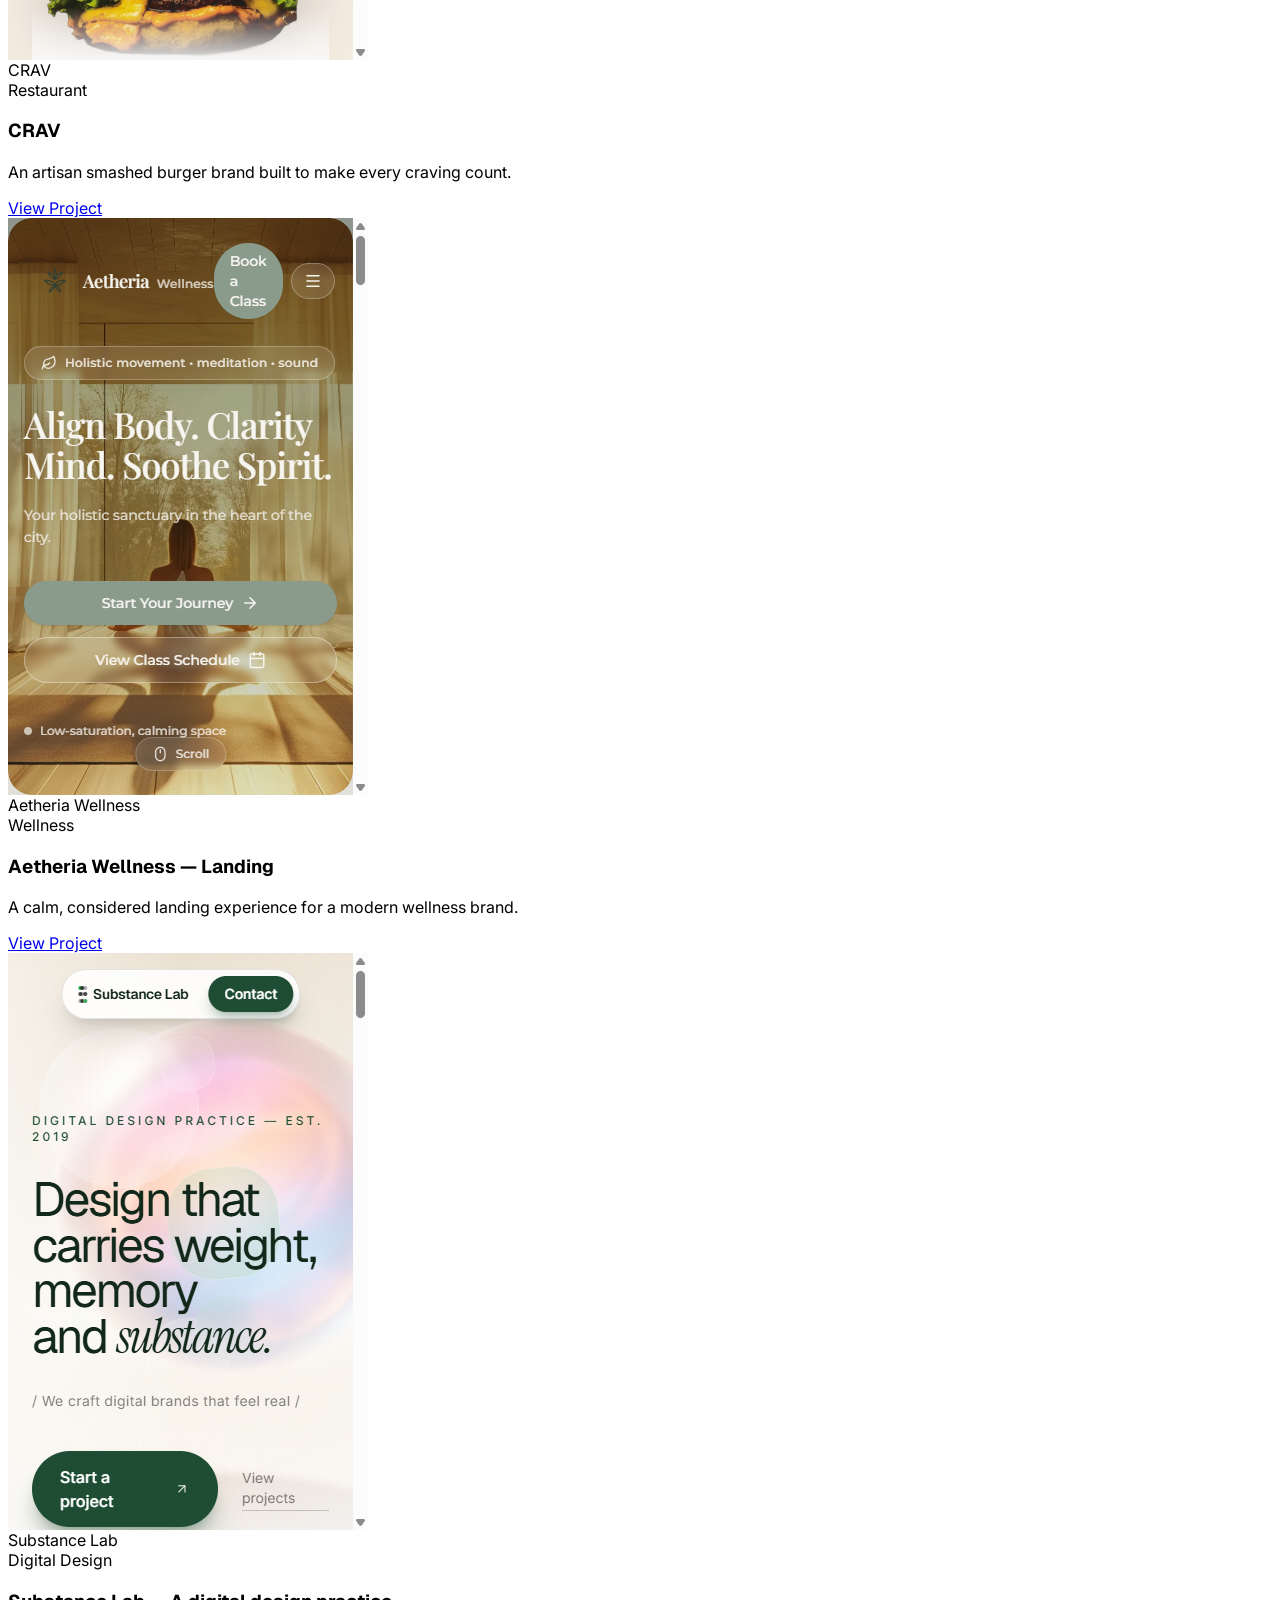
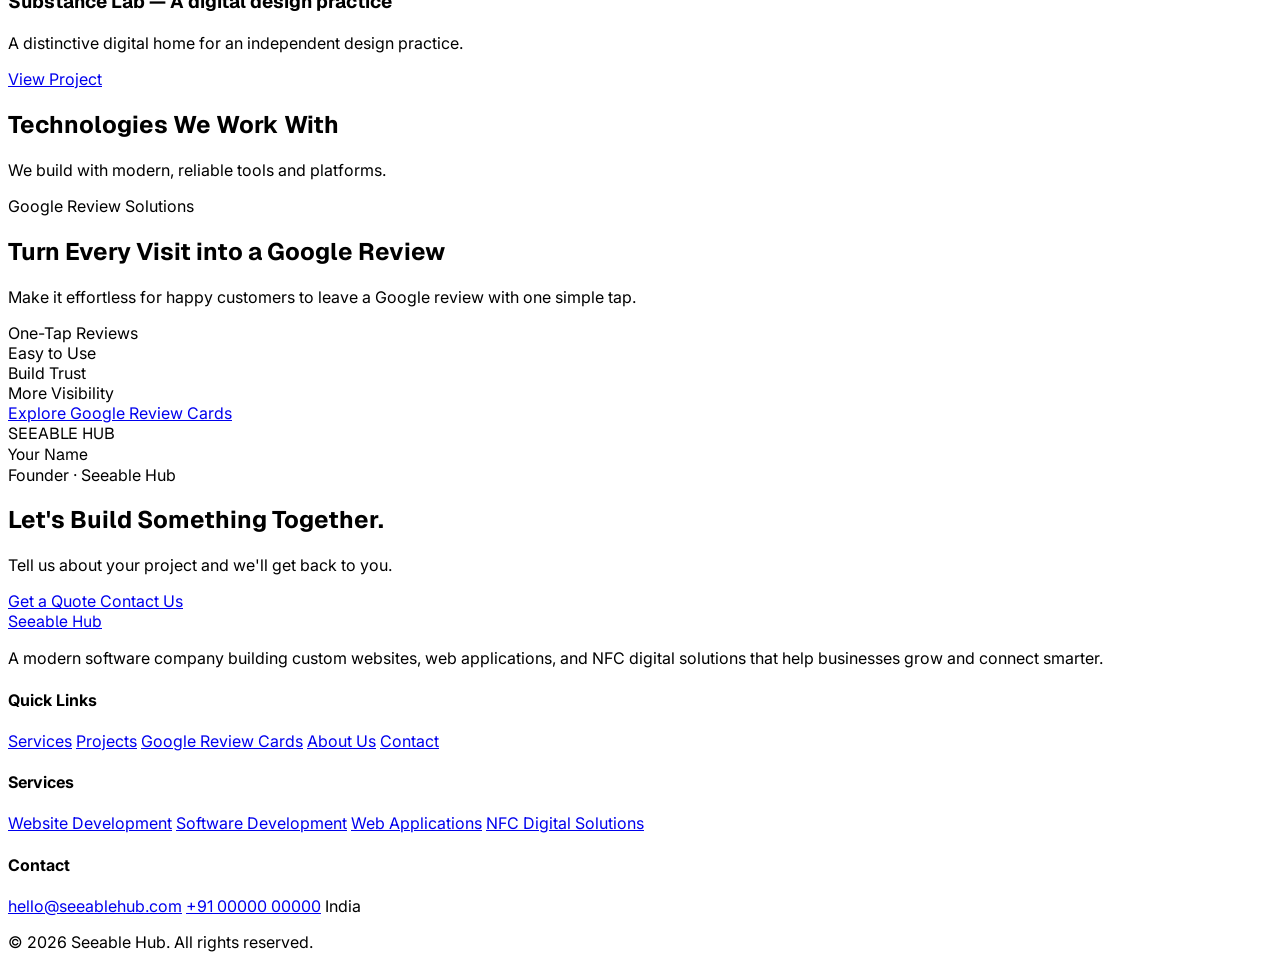
==== commit 5797ccd3: "Replace NFC cards with Google review cards" ====
--- a/index.html
+++ b/index.html
@@ -180,7 +180,7 @@
         <a href="index.html" class="transition-colors hover:text-zinc-200">Home</a>
         <a href="#services" class="transition-colors hover:text-zinc-200">Services</a>
         <a href="#projects" class="transition-colors hover:text-zinc-200">Projects</a>
-        <a href="#nfc-cards" class="transition-colors hover:text-zinc-200">NFC Cards</a>
+        <a href="#nfc-cards" class="transition-colors hover:text-zinc-200">Google Review Cards</a>
         <a href="#about" class="transition-colors hover:text-zinc-200">About Us</a>
         <a href="#contact" class="transition-colors hover:text-zinc-200">Contact</a>
       </nav>
@@ -639,11 +639,11 @@
           </div>
           <div class="px-5 py-6 flex flex-col gap-2">
             <h3 class="text-xl font-medium tracking-tight font-geist text-white">
-              NFC Card
+              Google Review Card
             </h3>
             <p class="text-base font-normal leading-relaxed text-zinc-400">
-              Smart NFC cards and digital profiles to connect, share, and impress
-              instantly.
+              Smart review cards that help customers find and recommend your
+              business instantly.
             </p>
           </div>
         </div>
@@ -1312,34 +1312,34 @@
       </div>
     </section>
 
-    <!-- NFC Digital Cards Section -->
+    <!-- Google Review Cards Section -->
     <section id="nfc-cards" class="container md:px-12 z-20 pointer-events-auto border-white/5 border-t mr-auto ml-auto pt-24 pr-6 pb-24 pl-6 relative scroll-mt-24">
       <div class="grid grid-cols-1 lg:grid-cols-2 gap-12 lg:gap-20 items-center">
         <div class="flex flex-col gap-6 [animation:animationIn_0.8s_ease-out_0.1s_both] animate-on-scroll animate">
-          <span class="text-xs font-medium text-zinc-500 uppercase tracking-widest">NFC Solutions</span>
+          <span class="text-xs font-medium text-zinc-500 uppercase tracking-widest">Google Review Solutions</span>
           <h2 class="text-4xl md:text-5xl font-medium tracking-tight font-geist text-white max-w-xl">
-            Smart Connections with <span class="bg-gradient-to-r from-blue-500 to-purple-600 bg-clip-text text-transparent">NFC Digital Cards</span>
+            Turn Every Visit into a <span class="bg-gradient-to-r from-blue-500 to-purple-600 bg-clip-text text-transparent">Google Review</span>
           </h2>
           <p class="text-lg font-normal text-zinc-400 max-w-lg">
-            Share your contact, website, portfolio, and more with a tap. Perfect for professionals and businesses.
+            Make it effortless for happy customers to leave a Google review with one simple tap.
           </p>
           <div class="grid grid-cols-1 sm:grid-cols-2 gap-4 pt-2">
             <div class="flex items-center gap-3 text-base text-zinc-300">
-              <iconify-icon icon="solar:check-circle-bold" class="text-lg text-blue-400 flex-shrink-0"></iconify-icon> Instant Share
+              <iconify-icon icon="solar:check-circle-bold" class="text-lg text-blue-400 flex-shrink-0"></iconify-icon> One-Tap Reviews
             </div>
             <div class="flex items-center gap-3 text-base text-zinc-300">
-              <iconify-icon icon="solar:check-circle-bold" class="text-lg text-blue-400 flex-shrink-0"></iconify-icon> Fully Customizable
+              <iconify-icon icon="solar:check-circle-bold" class="text-lg text-blue-400 flex-shrink-0"></iconify-icon> Easy to Use
             </div>
             <div class="flex items-center gap-3 text-base text-zinc-300">
-              <iconify-icon icon="solar:check-circle-bold" class="text-lg text-blue-400 flex-shrink-0"></iconify-icon> Track &amp; Analyze
+              <iconify-icon icon="solar:check-circle-bold" class="text-lg text-blue-400 flex-shrink-0"></iconify-icon> Build Trust
             </div>
             <div class="flex items-center gap-3 text-base text-zinc-300">
-              <iconify-icon icon="solar:check-circle-bold" class="text-lg text-blue-400 flex-shrink-0"></iconify-icon> Eco-Friendly
+              <iconify-icon icon="solar:check-circle-bold" class="text-lg text-blue-400 flex-shrink-0"></iconify-icon> More Visibility
             </div>
           </div>
           <div class="pt-4">
             <a href="#contact" class="px-8 py-3.5 rounded-full text-base font-medium transition-colors bg-gradient-to-r from-blue-500 to-purple-600 text-white hover:opacity-90 inline-flex items-center gap-2">
-              Explore NFC Cards
+              Explore Google Review Cards
               <iconify-icon icon="solar:arrow-right-linear" class="w-5 h-5" style="stroke-width: 1.5;"></iconify-icon>
             </a>
           </div>
@@ -1401,7 +1401,7 @@
           <h4 class="text-sm font-medium text-white">Quick Links</h4>
           <a href="#services" class="text-sm text-zinc-500 hover:text-zinc-300 transition-colors">Services</a>
           <a href="#projects" class="text-sm text-zinc-500 hover:text-zinc-300 transition-colors">Projects</a>
-          <a href="#nfc-cards" class="text-sm text-zinc-500 hover:text-zinc-300 transition-colors">NFC Cards</a>
+          <a href="#nfc-cards" class="text-sm text-zinc-500 hover:text-zinc-300 transition-colors">Google Review Cards</a>
           <a href="#about" class="text-sm text-zinc-500 hover:text-zinc-300 transition-colors">About Us</a>
           <a href="#contact" class="text-sm text-zinc-500 hover:text-zinc-300 transition-colors">Contact</a>
         </div>
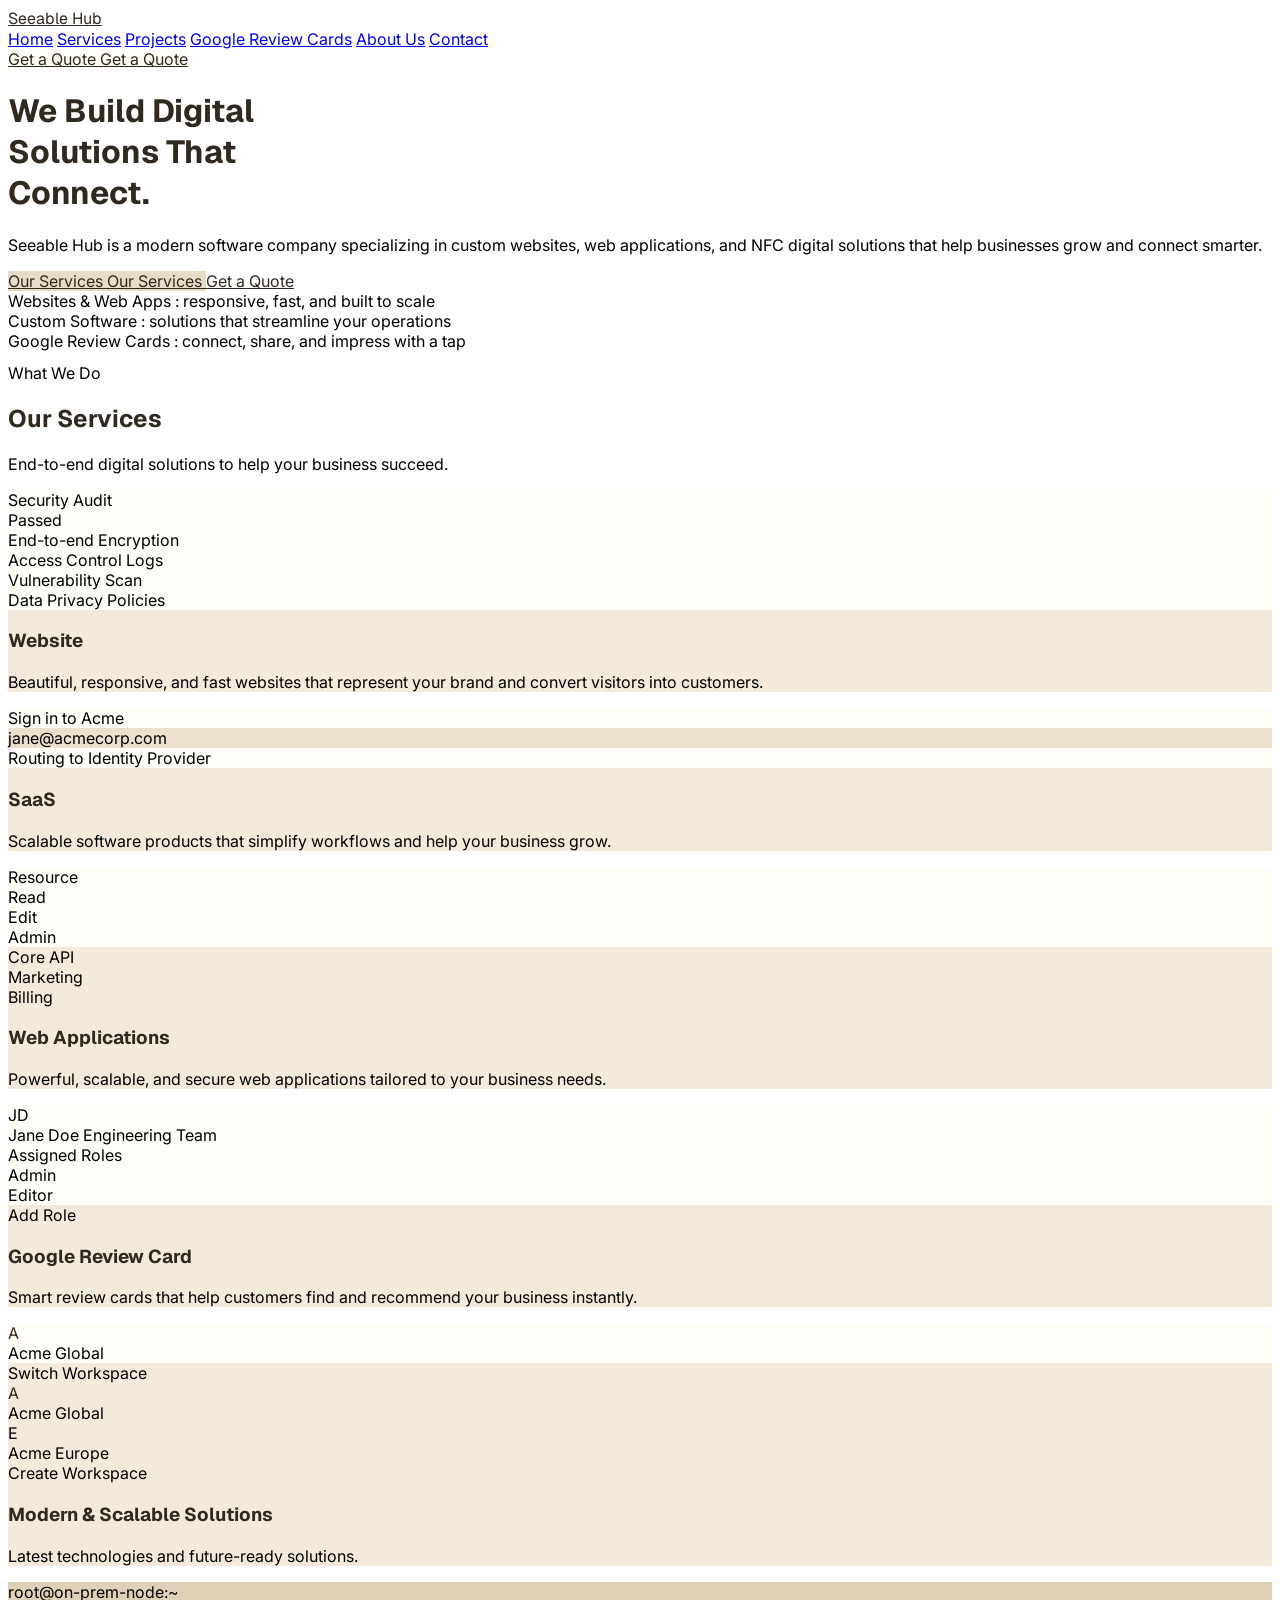
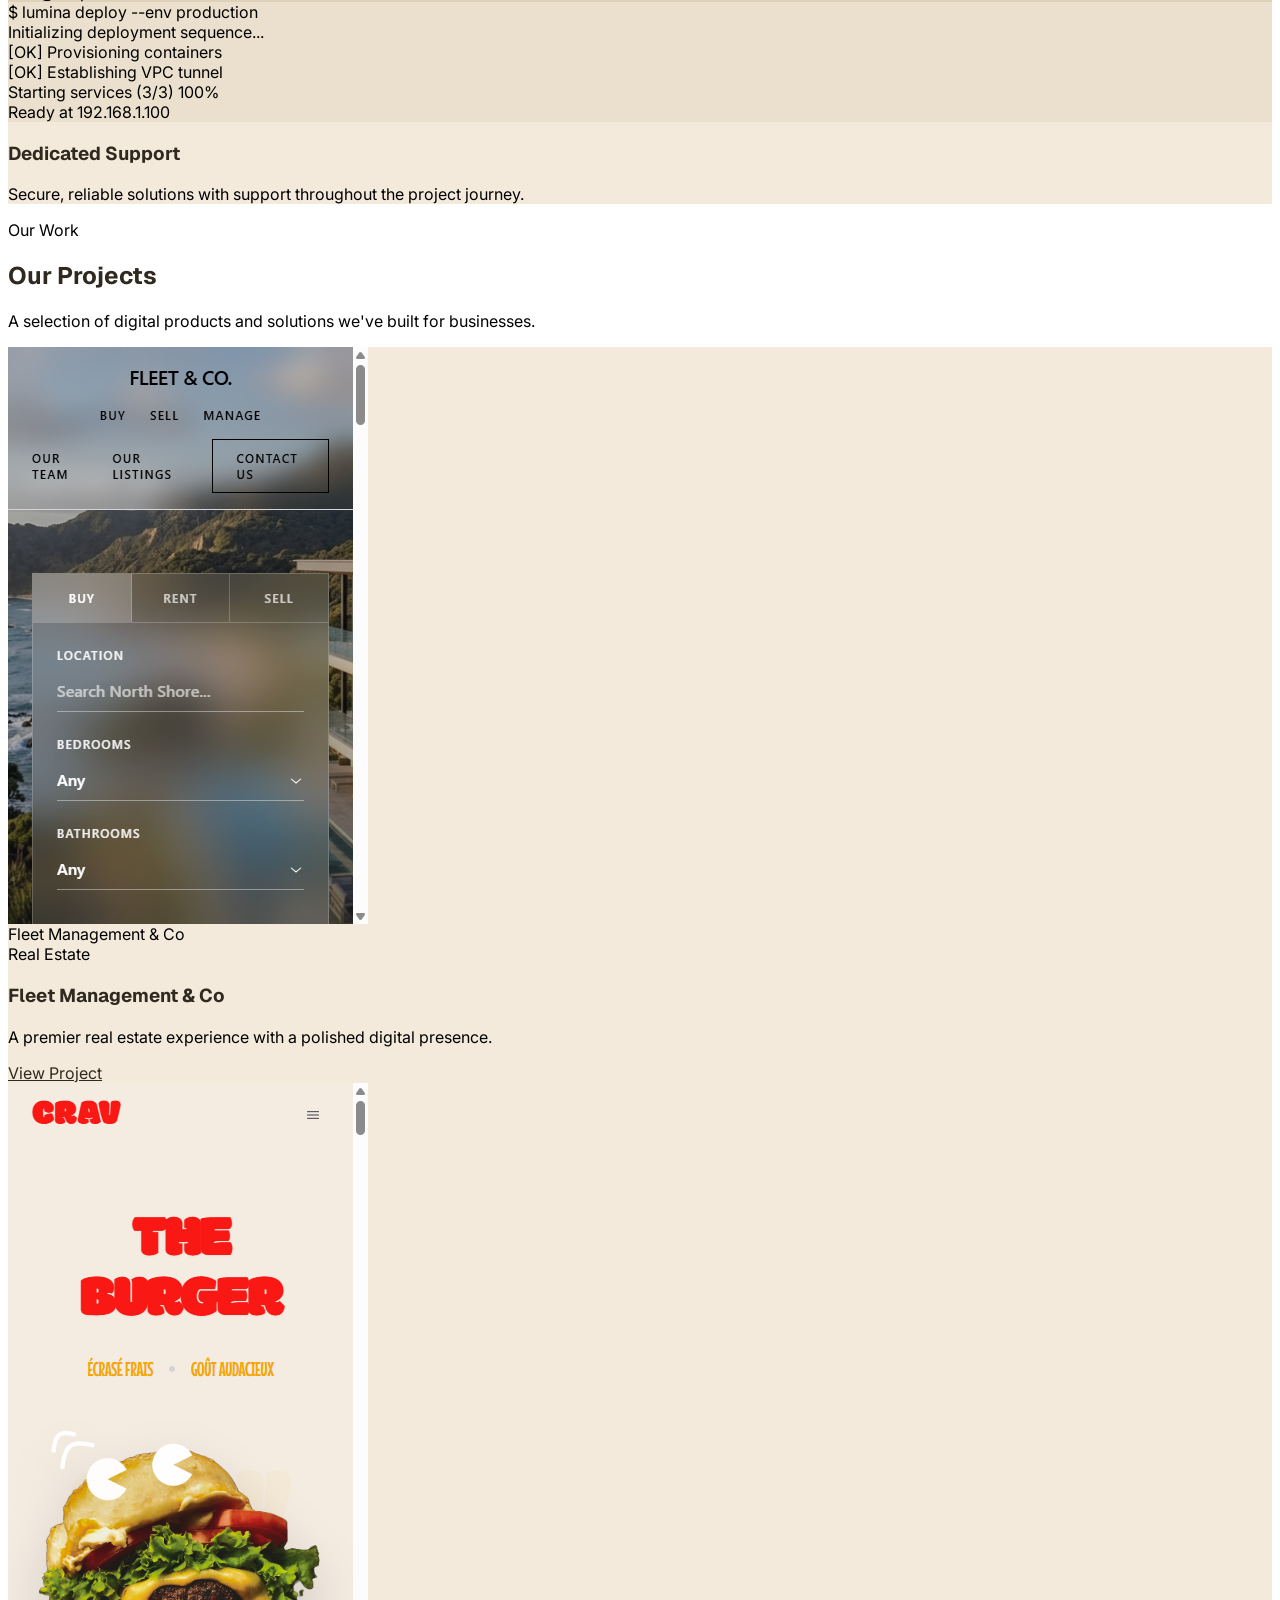
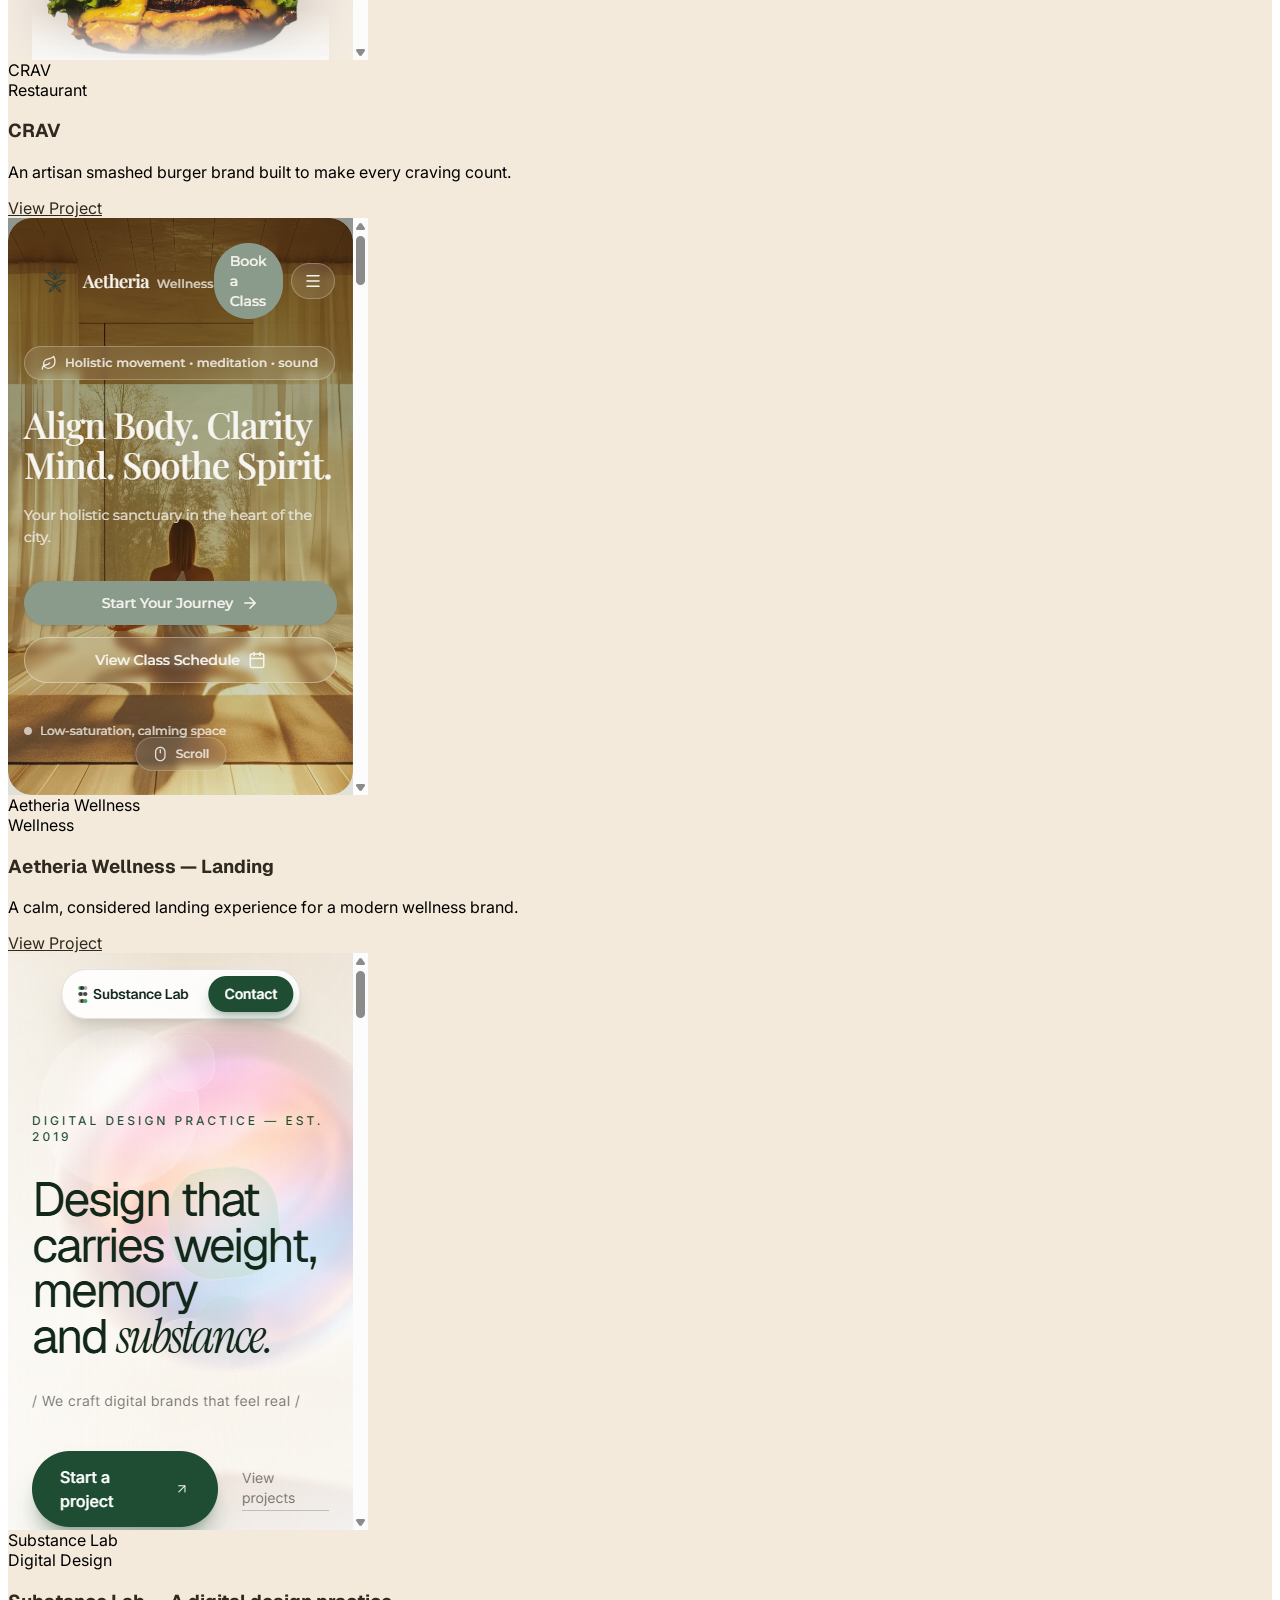
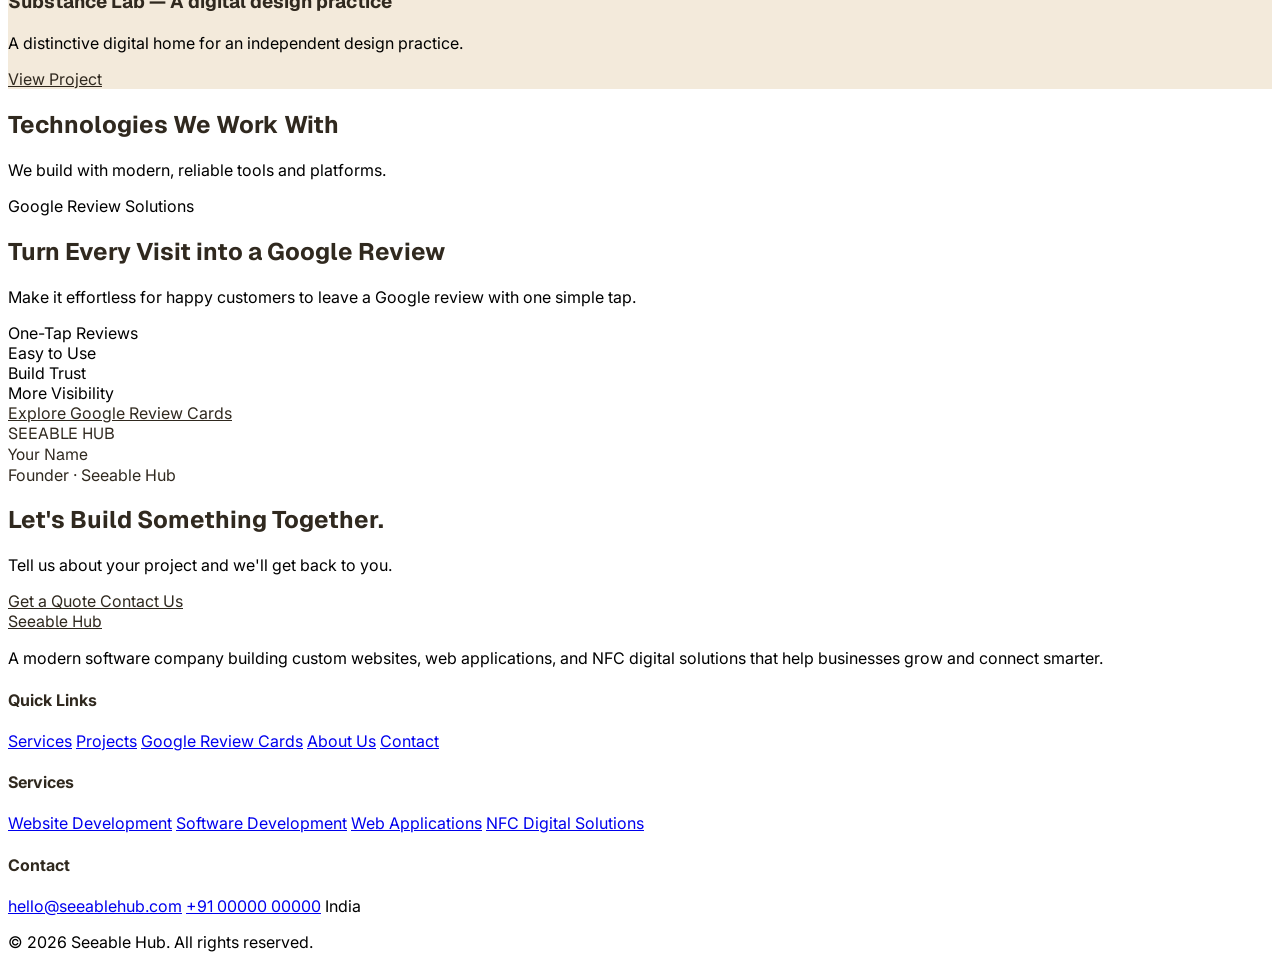
==== commit 6821e3d2: "Apply premium cream site theme" ====
--- a/index.html
+++ b/index.html
@@ -21,8 +21,8 @@
           violet: { 400: '#F1E5C7', 500: '#D8BD83', 600: '#B8955B' },
           purple: { 400: '#F1E5C7', 500: '#D8BD83', 600: '#B8955B' },
           zinc: {
-            200: '#E4E6F0', 300: '#C7CBDE', 400: '#9AA0C0', 500: '#767DA0',
-            600: '#3A4272', 700: '#232B57', 800: '#1A2350', 900: '#141C42',
+            200: '#4F4638', 300: '#6F6454', 400: '#807461', 500: '#9A8D78',
+            600: '#B7A98F', 700: '#D6C8AD', 800: '#E7DCC8', 900: '#F0E8D8',
           },
         },
         fontFamily: {
@@ -136,6 +136,28 @@
 .projects-carousel::-webkit-scrollbar {
 display: none;
 }
+/* Premium cream surfaces; the rotating light component above remains unchanged. */
+body [class*="bg-[#0D1331]"] {
+background-color: #fffdf8 !important;
+}
+body [class*="bg-[#0F1638]"] {
+background-color: #f3eadb !important;
+}
+body [class*="bg-[#141C42]"] {
+background-color: #ebe0cd !important;
+}
+body [class*="bg-[#1A2350]"] {
+background-color: #dfd1b7 !important;
+}
+body [class~="bg-zinc-900"] {
+background-color: #e7dcc8 !important;
+}
+body [class*="text-white"] {
+color: #30291f !important;
+}
+body [class*="hover:text-white"]:hover {
+color: #17130f !important;
+}
 </style>
 <meta name="aura-font-heading-class" content="font-geist">
 <meta name="aura-font-body-class" content="font-sans">
@@ -147,7 +169,7 @@
 </head>
   <body class="min-h-screen overflow-x-hidden selection:bg-white/10 font-sans bg-[#F7F0DF] relative text-white" style="font-family: 'Inter', sans-serif;">
     <!-- Background (component) added by Aura -->
-    <div class="aura-background-component fixed top-0 w-full h-screen -z-10 brightness-75" data-alpha-mask="80" style="; mask-image: linear-gradient(to bottom, transparent, black 0%, black 80%, transparent); -webkit-mask-image: linear-gradient(to bottom, transparent, black 0%, black 80%, transparent)">
+    <div class="aura-background-component fixed top-0 w-full h-screen -z-10 brightness-75" data-alpha-mask="80" style="; mask-image: linear-gradient(to bottom, transparent, black 0%, black 80%, transparent); -webkit-mask-image: linear-gradient(to bottom, transparent, black 0%, black 80%, transparent); mix-blend-mode: screen;">
       <div class="aura-background-component top-0 w-full -z-10 absolute h-full">
         <div data-us-project="uFY4IYPs2LU8fWm96Im2" class="absolute w-full h-full left-0 top-0 -z-10"></div>
         <script type="text/javascript">
@@ -270,7 +292,7 @@
             <div class="flex items-start gap-4 text-lg font-normal group text-zinc-400">
               <iconify-icon icon="solar:check-circle-linear" class="w-6 h-6 flex items-center justify-center text-zinc-500 mt-0.5 group-hover:text-zinc-300 transition-colors flex-shrink-0" style="stroke-width: 1.5;"></iconify-icon>
               <span class="">
-                <span class="font-medium text-zinc-200">NFC Digital Solutions :</span>
+                <span class="font-medium text-zinc-200">Google Review Cards :</span>
                 connect, share, and impress with a tap
               </span>
             </div>
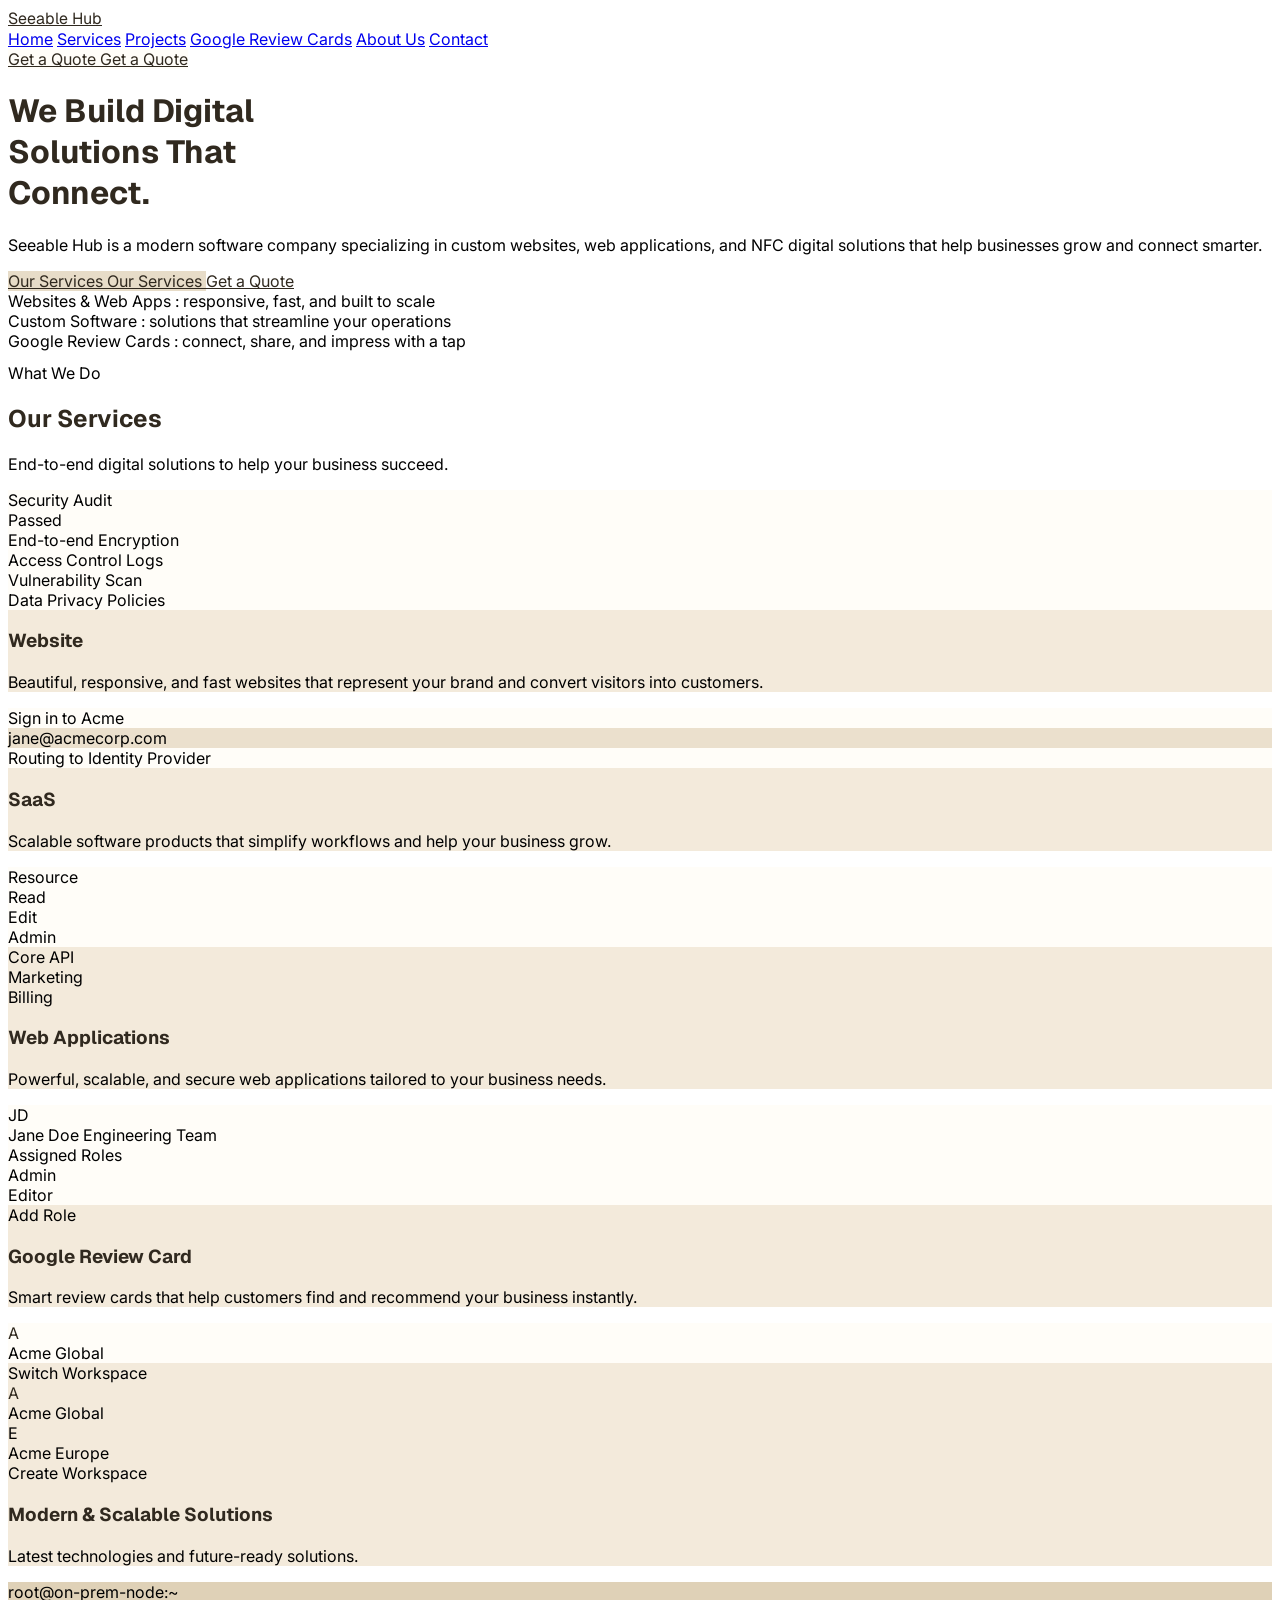
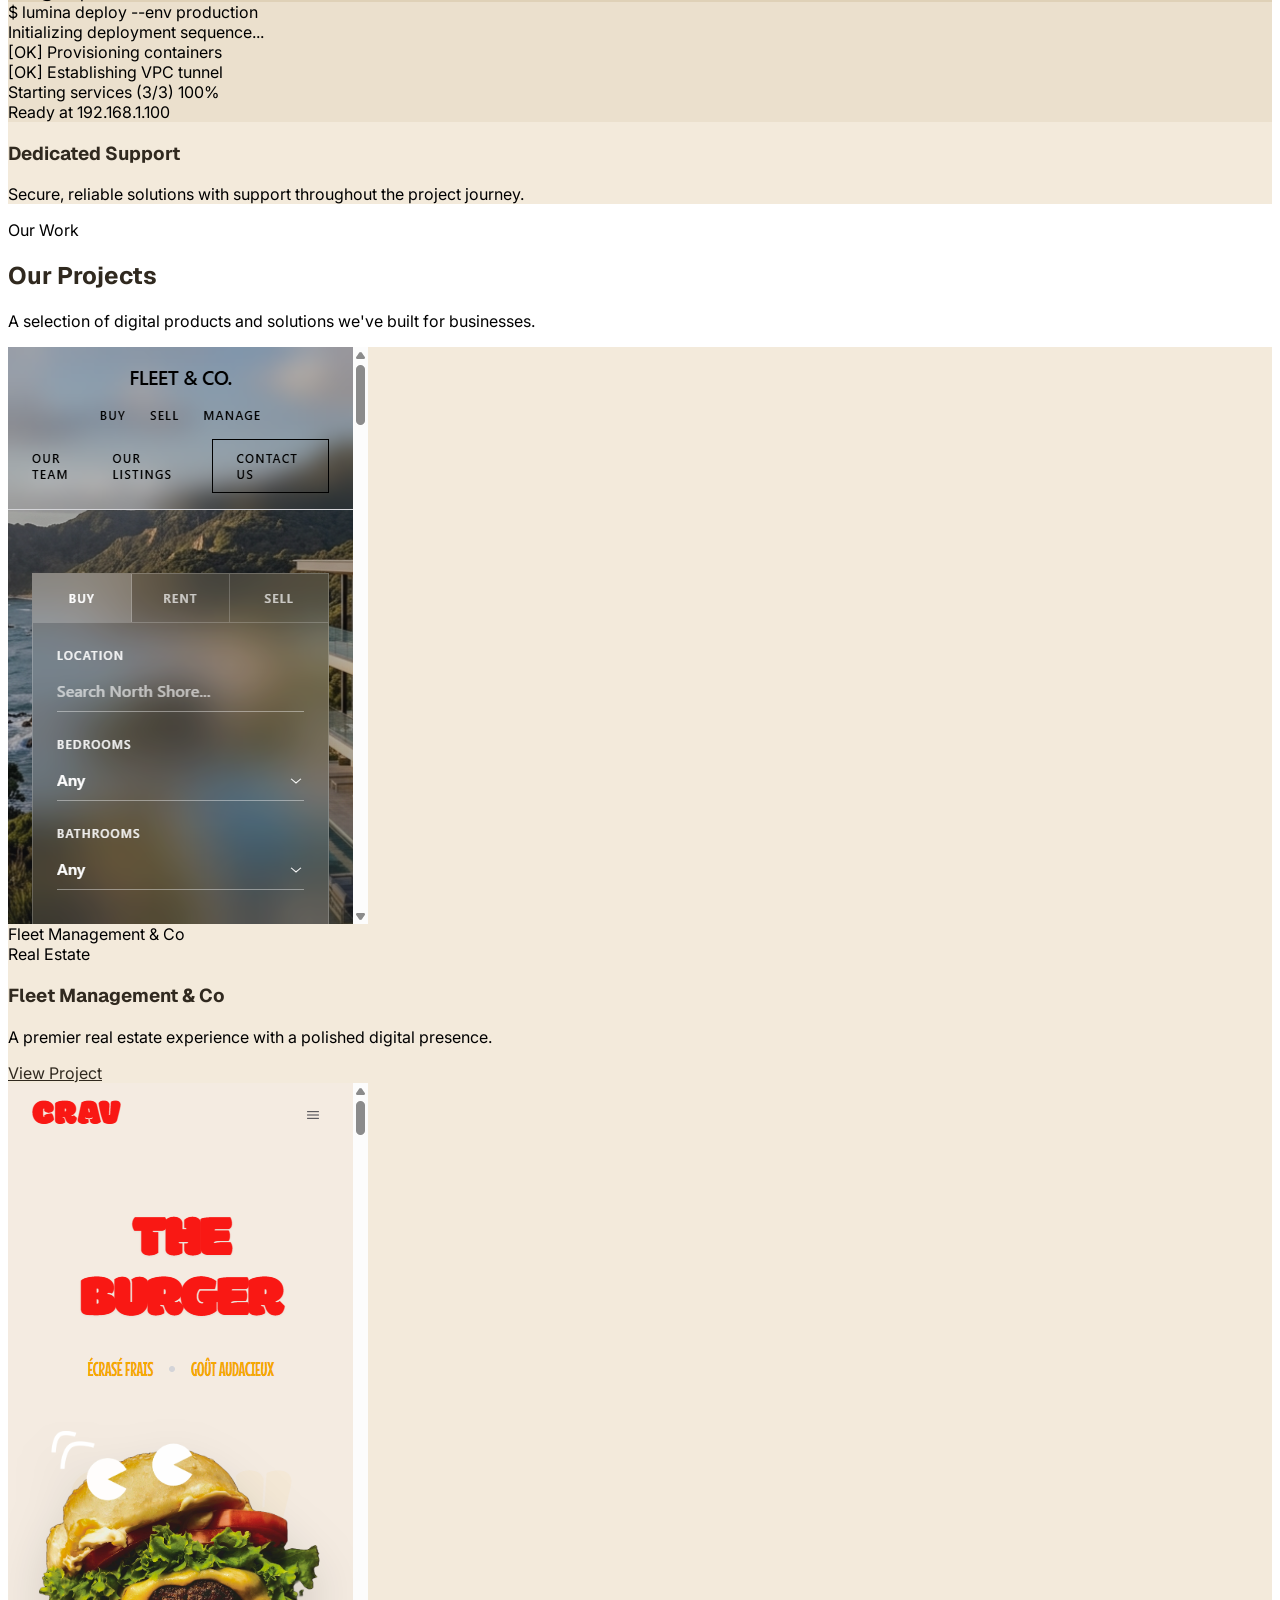
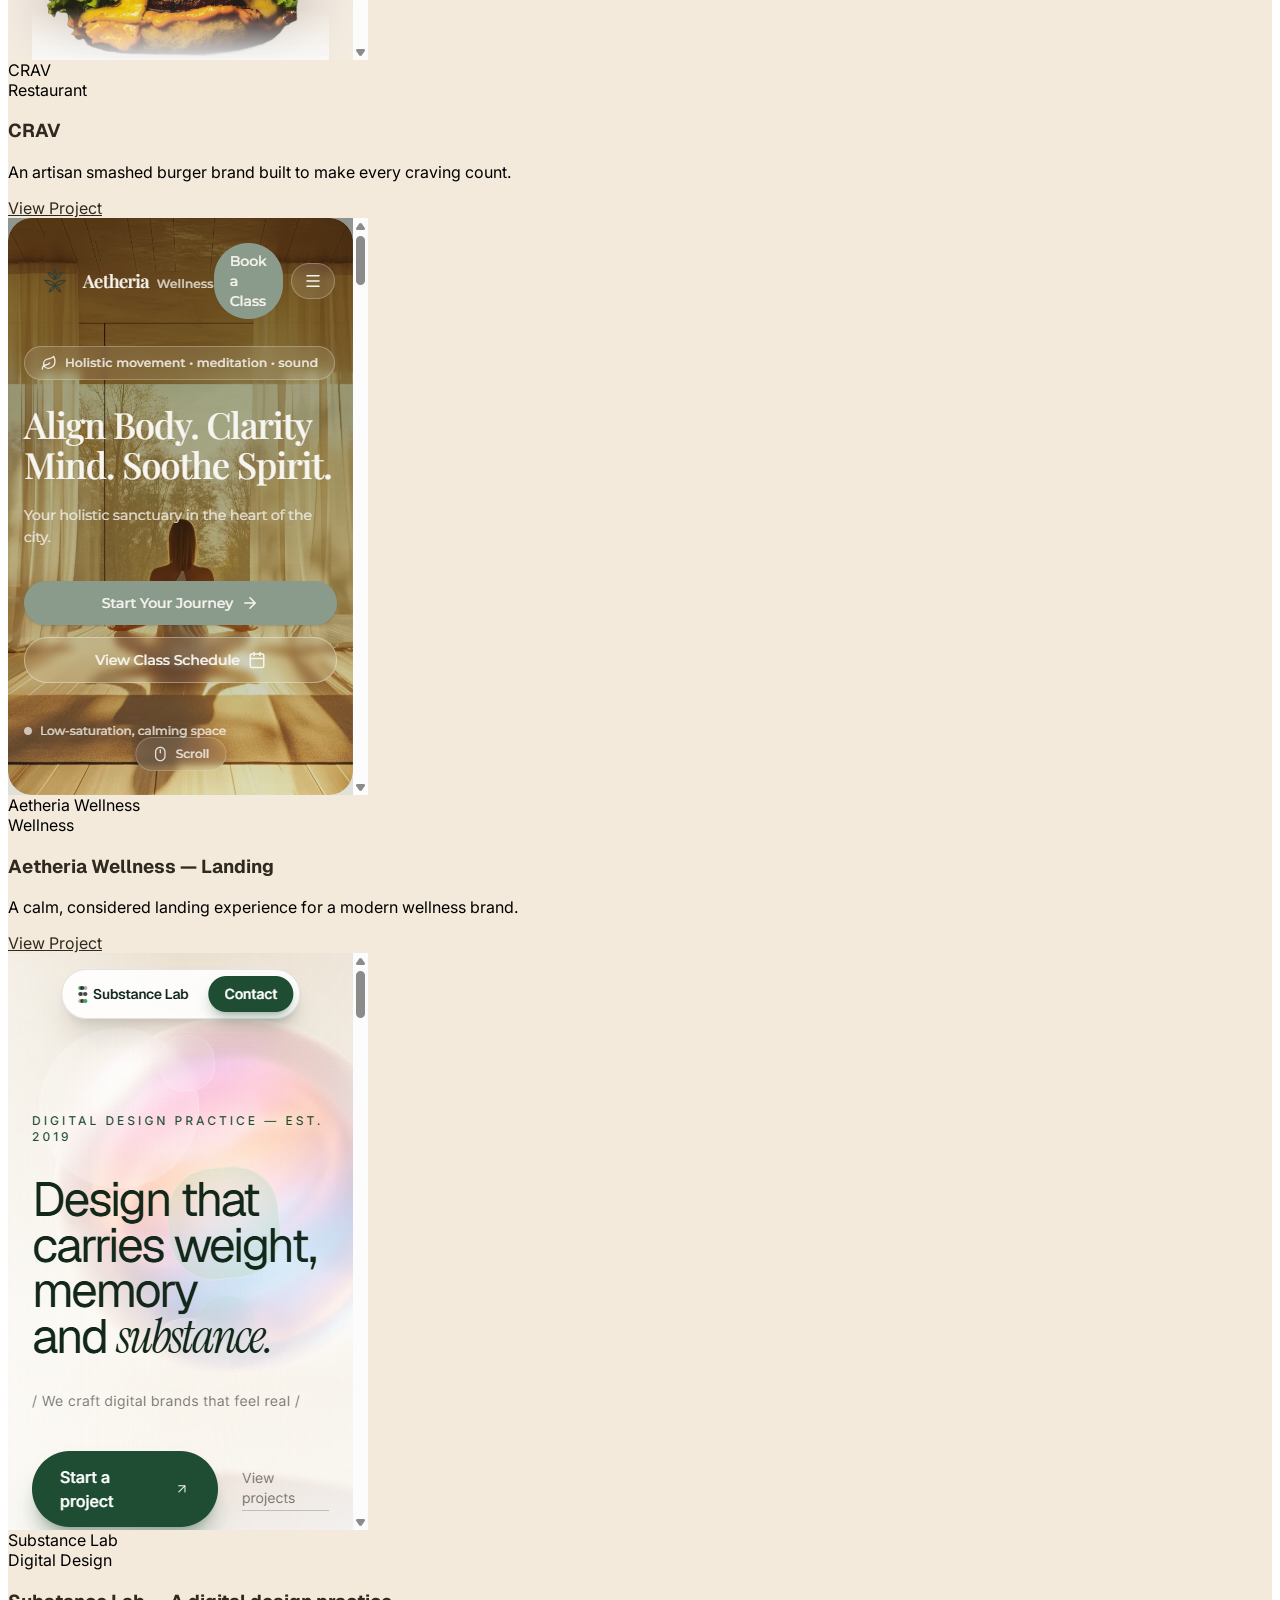
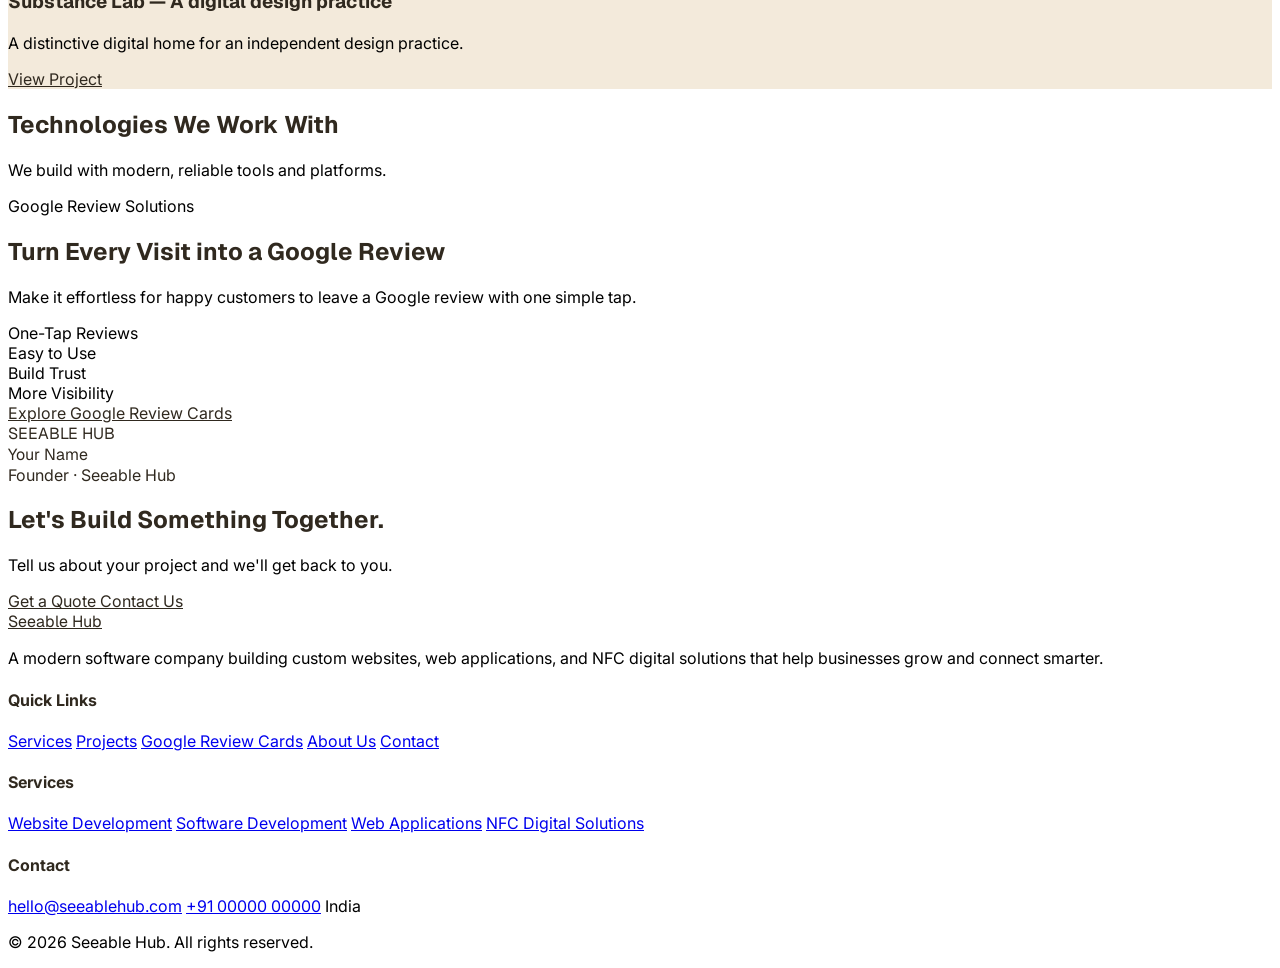
==== commit f9f4298f: "Restore rotating light colors" ====
--- a/index.html
+++ b/index.html
@@ -169,7 +169,7 @@
 </head>
   <body class="min-h-screen overflow-x-hidden selection:bg-white/10 font-sans bg-[#F7F0DF] relative text-white" style="font-family: 'Inter', sans-serif;">
     <!-- Background (component) added by Aura -->
-    <div class="aura-background-component fixed top-0 w-full h-screen -z-10 brightness-75" data-alpha-mask="80" style="; mask-image: linear-gradient(to bottom, transparent, black 0%, black 80%, transparent); -webkit-mask-image: linear-gradient(to bottom, transparent, black 0%, black 80%, transparent); mix-blend-mode: screen;">
+    <div class="aura-background-component fixed top-0 w-full h-screen -z-10 brightness-75" data-alpha-mask="80" style="; mask-image: linear-gradient(to bottom, transparent, black 0%, black 80%, transparent); -webkit-mask-image: linear-gradient(to bottom, transparent, black 0%, black 80%, transparent)">
       <div class="aura-background-component top-0 w-full -z-10 absolute h-full">
         <div data-us-project="uFY4IYPs2LU8fWm96Im2" class="absolute w-full h-full left-0 top-0 -z-10"></div>
         <script type="text/javascript">
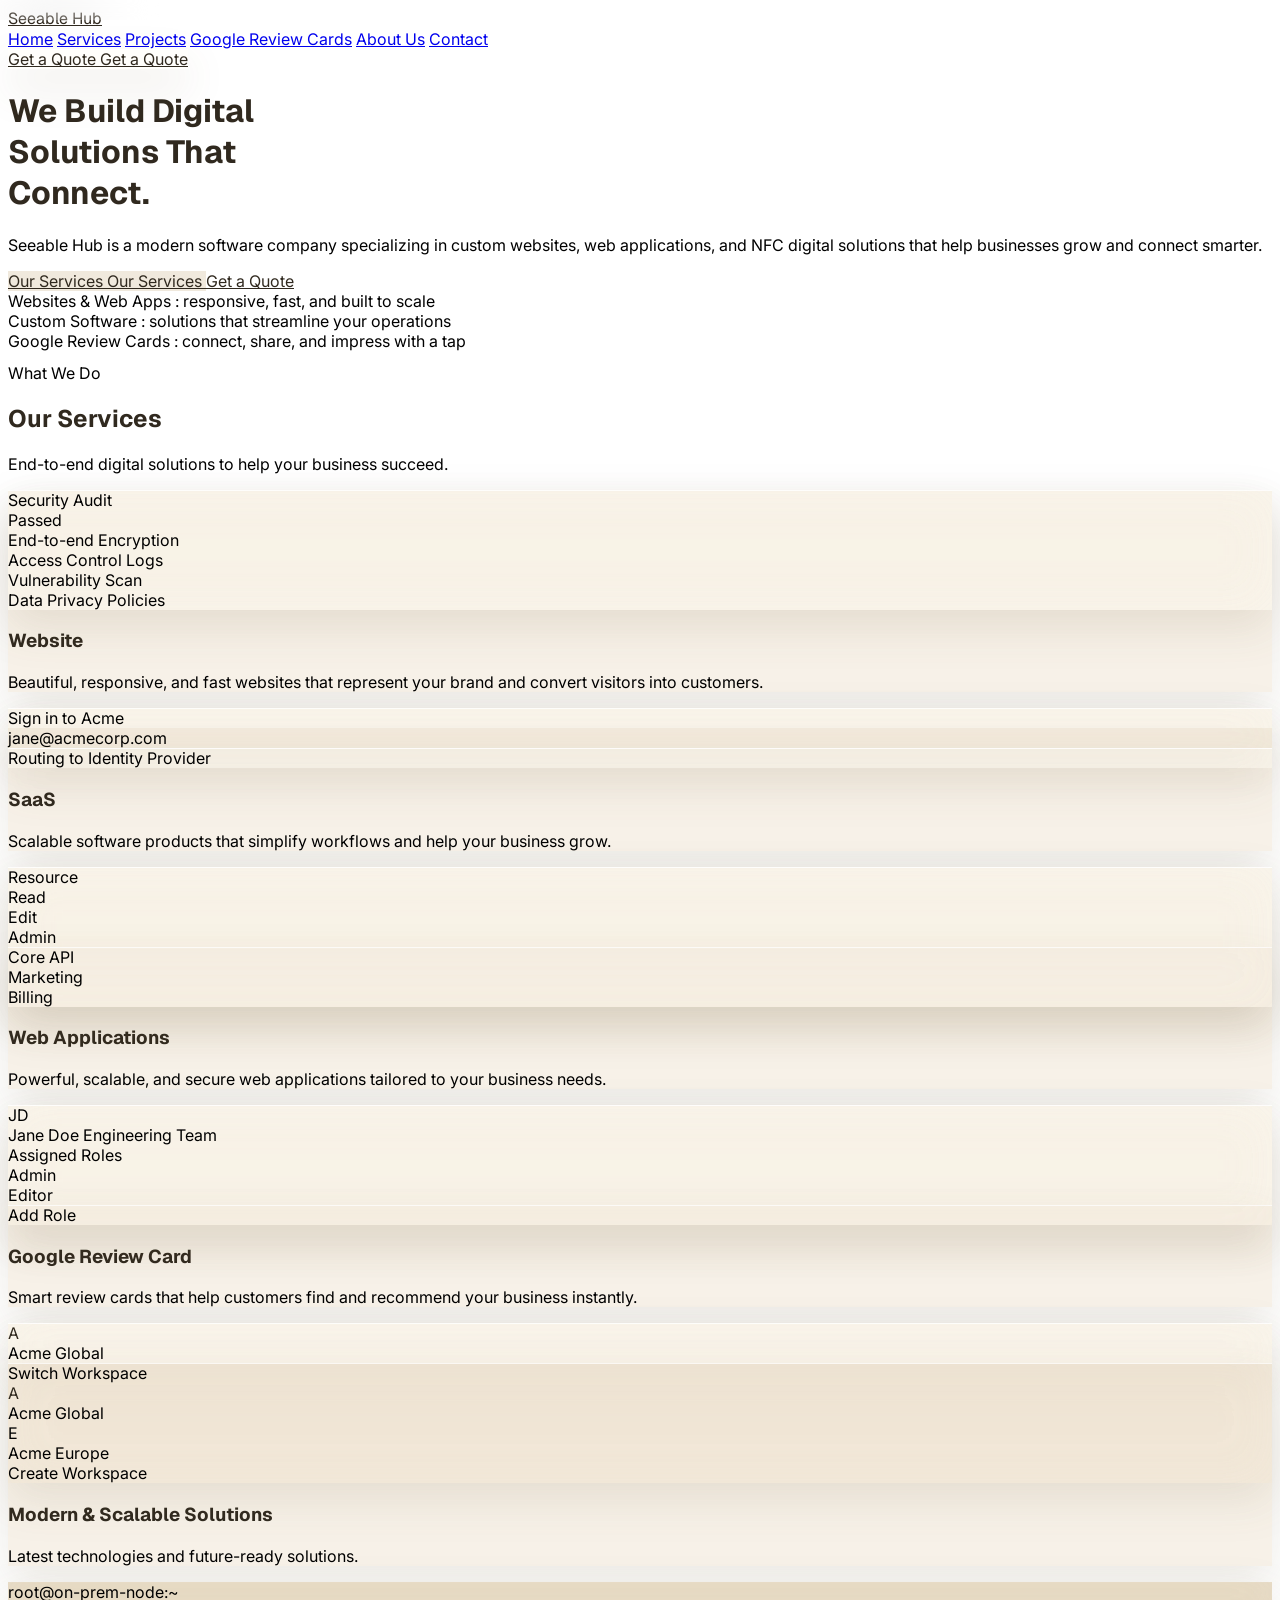
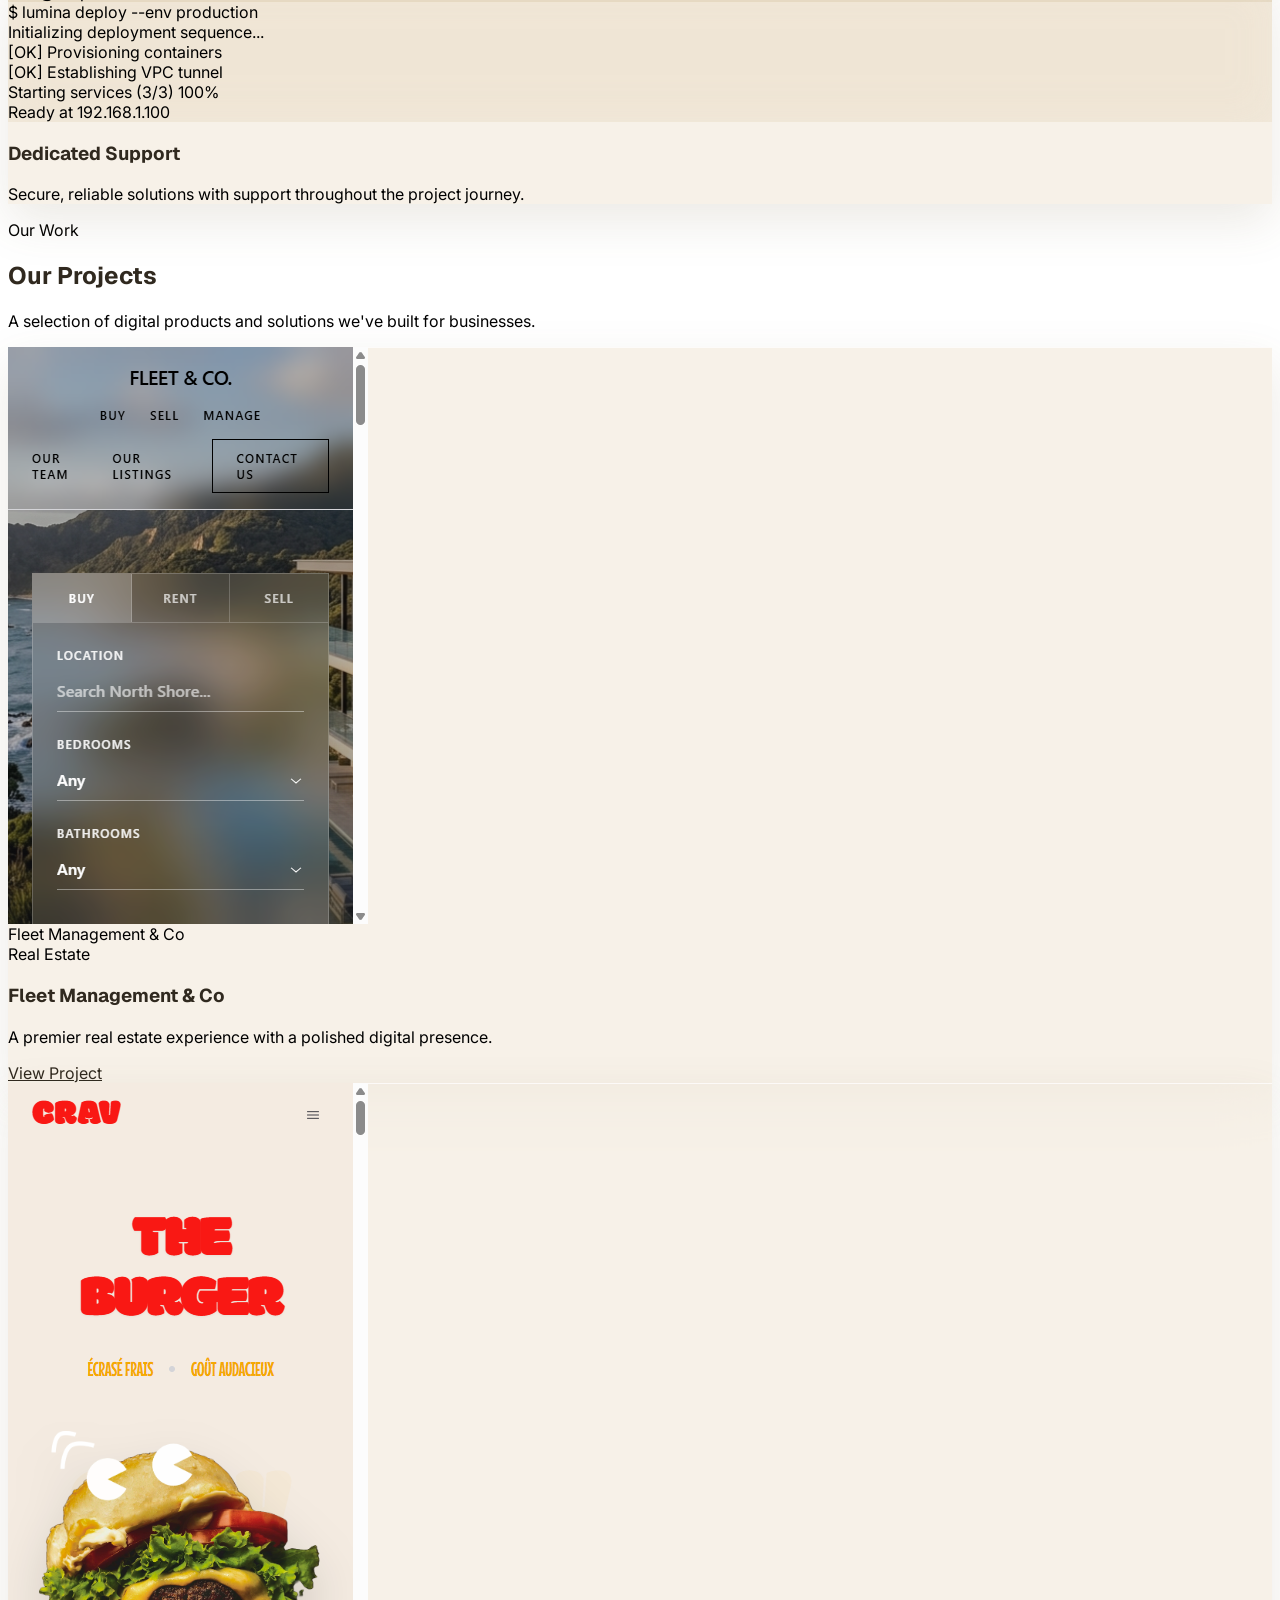
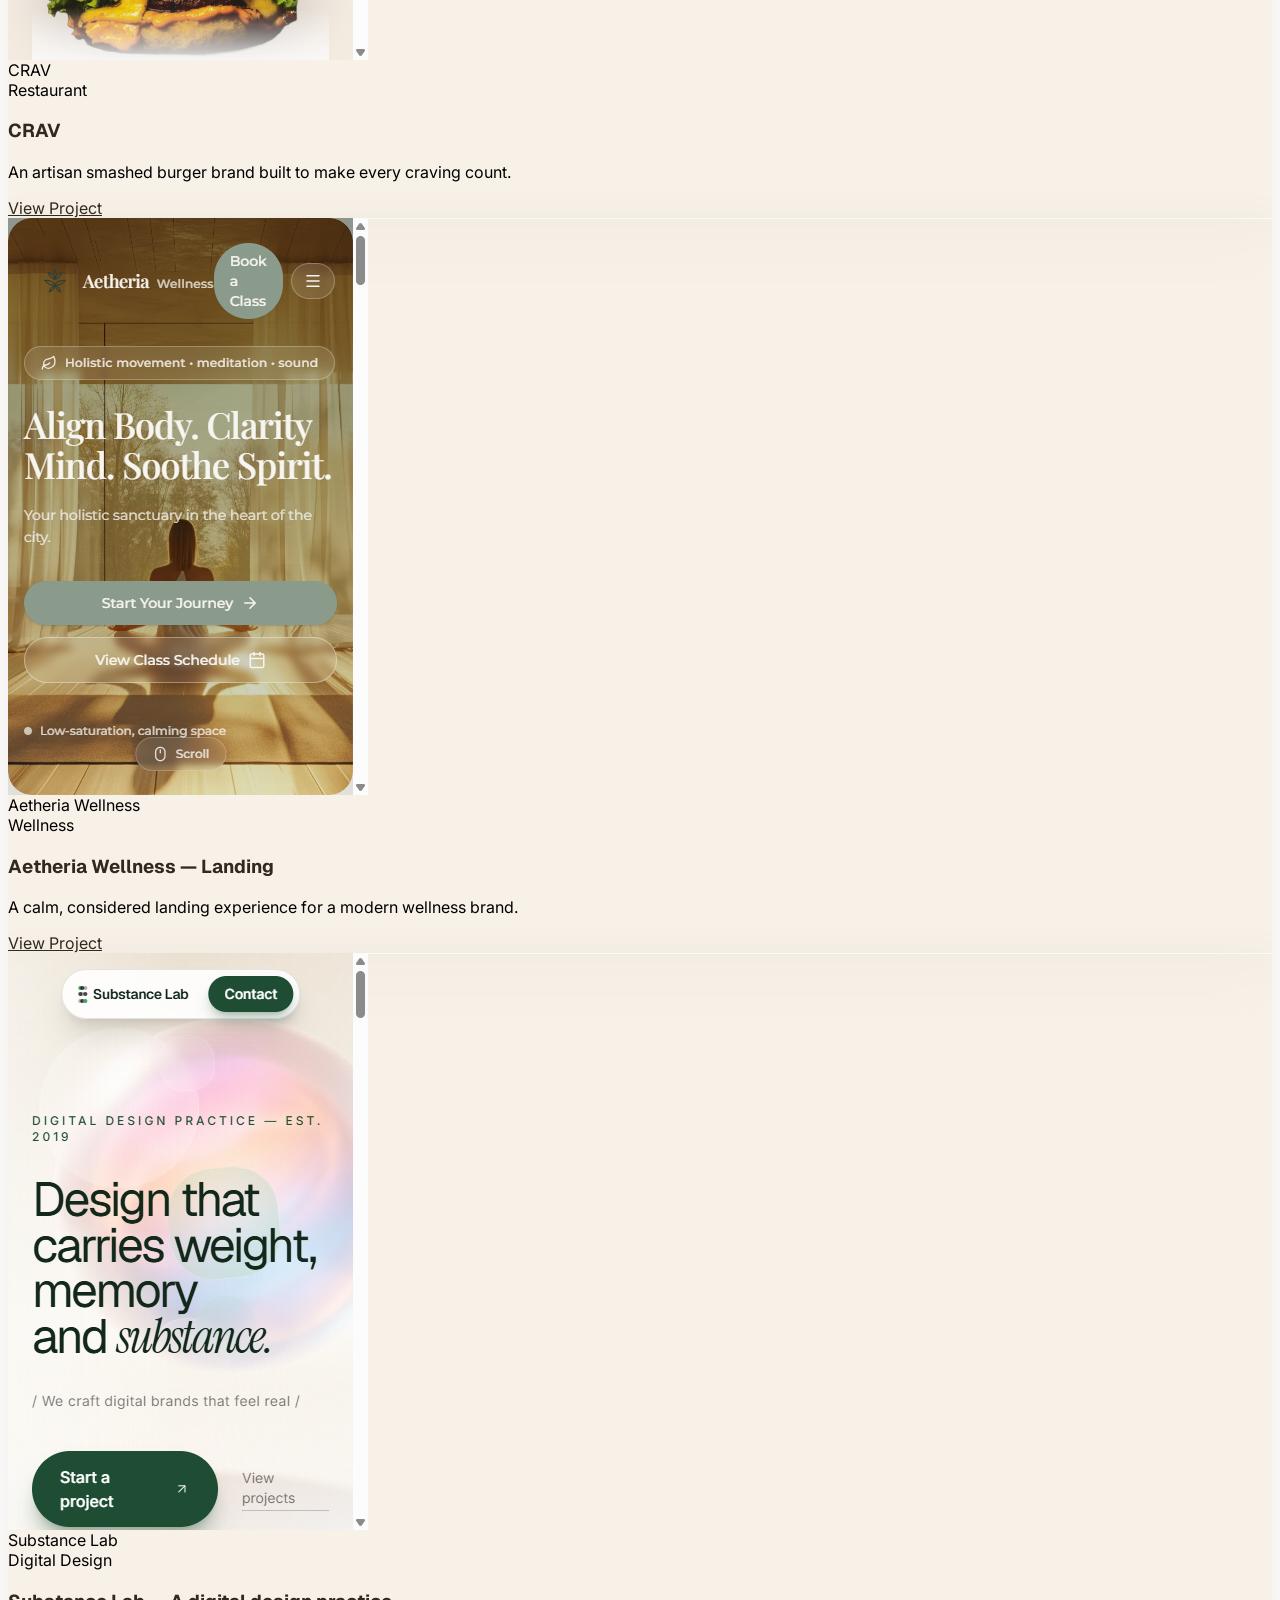
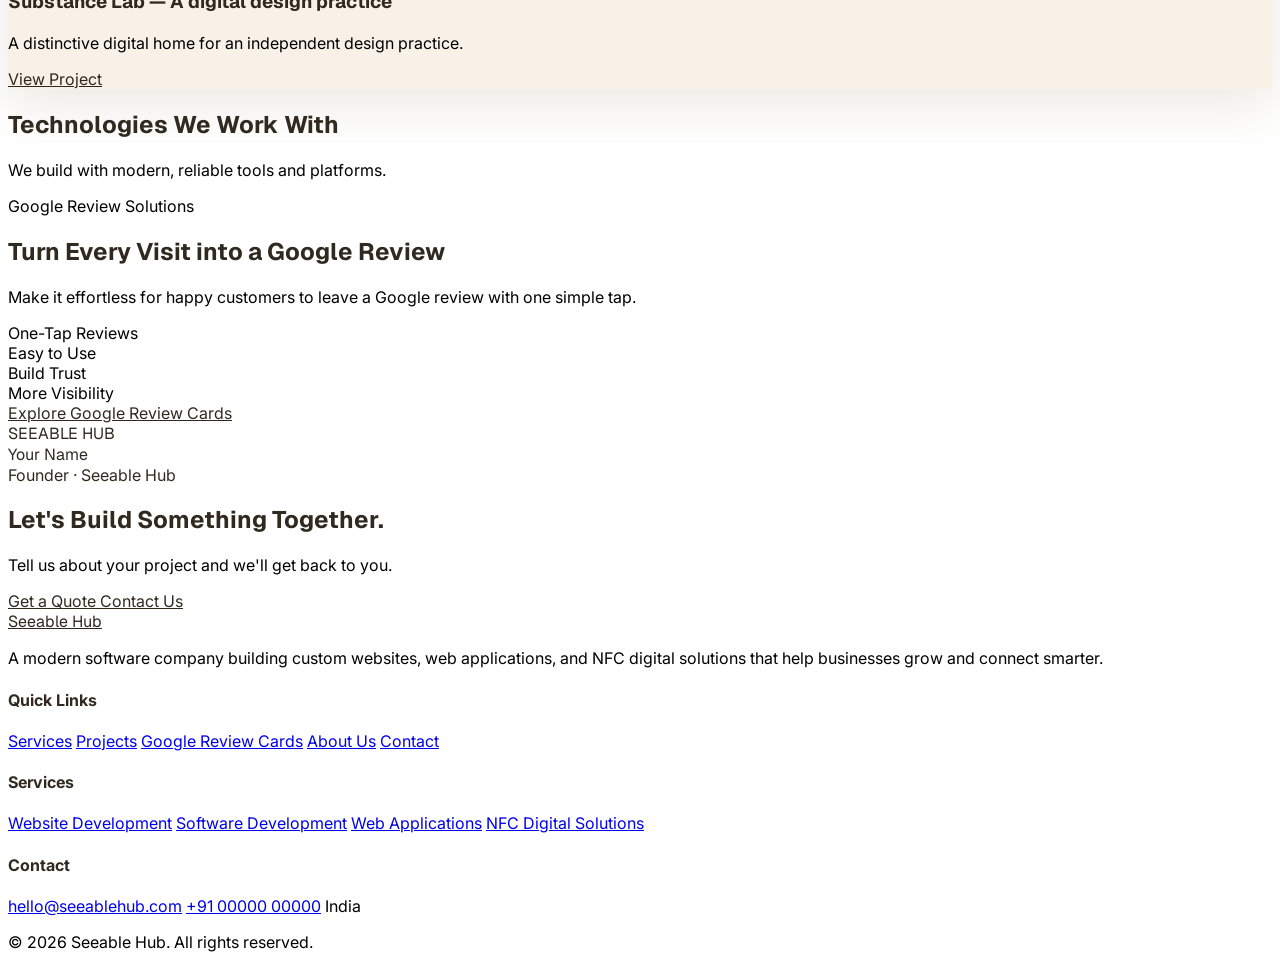
==== commit d66f82a8: "Add cream glassmorphism styling" ====
--- a/index.html
+++ b/index.html
@@ -136,21 +136,36 @@
 .projects-carousel::-webkit-scrollbar {
 display: none;
 }
-/* Premium cream surfaces; the rotating light component above remains unchanged. */
+/* Premium cream glass surfaces; the rotating light component above remains unchanged. */
 body [class*="bg-[#0D1331]"] {
-background-color: #fffdf8 !important;
+background-color: rgba(255, 253, 248, 0.58) !important;
+backdrop-filter: blur(24px) saturate(120%);
+-webkit-backdrop-filter: blur(24px) saturate(120%);
+border-color: rgba(255, 255, 255, 0.72) !important;
+box-shadow: 0 18px 45px rgba(112, 91, 55, 0.14), inset 0 1px 0 rgba(255, 255, 255, 0.8) !important;
 }
 body [class*="bg-[#0F1638]"] {
-background-color: #f3eadb !important;
+background-color: rgba(243, 234, 219, 0.64) !important;
+backdrop-filter: blur(24px) saturate(120%);
+-webkit-backdrop-filter: blur(24px) saturate(120%);
+border-color: rgba(255, 255, 255, 0.68) !important;
+box-shadow: 0 18px 45px rgba(112, 91, 55, 0.13), inset 0 1px 0 rgba(255, 255, 255, 0.72) !important;
 }
 body [class*="bg-[#141C42]"] {
-background-color: #ebe0cd !important;
+background-color: rgba(235, 224, 205, 0.54) !important;
+backdrop-filter: blur(20px) saturate(115%);
+-webkit-backdrop-filter: blur(20px) saturate(115%);
+border-color: rgba(255, 255, 255, 0.62) !important;
 }
 body [class*="bg-[#1A2350]"] {
-background-color: #dfd1b7 !important;
+background-color: rgba(223, 209, 183, 0.56) !important;
+backdrop-filter: blur(18px) saturate(115%);
+-webkit-backdrop-filter: blur(18px) saturate(115%);
 }
 body [class~="bg-zinc-900"] {
-background-color: #e7dcc8 !important;
+background-color: rgba(231, 220, 200, 0.62) !important;
+backdrop-filter: blur(18px) saturate(115%);
+-webkit-backdrop-filter: blur(18px) saturate(115%);
 }
 body [class*="text-white"] {
 color: #30291f !important;
